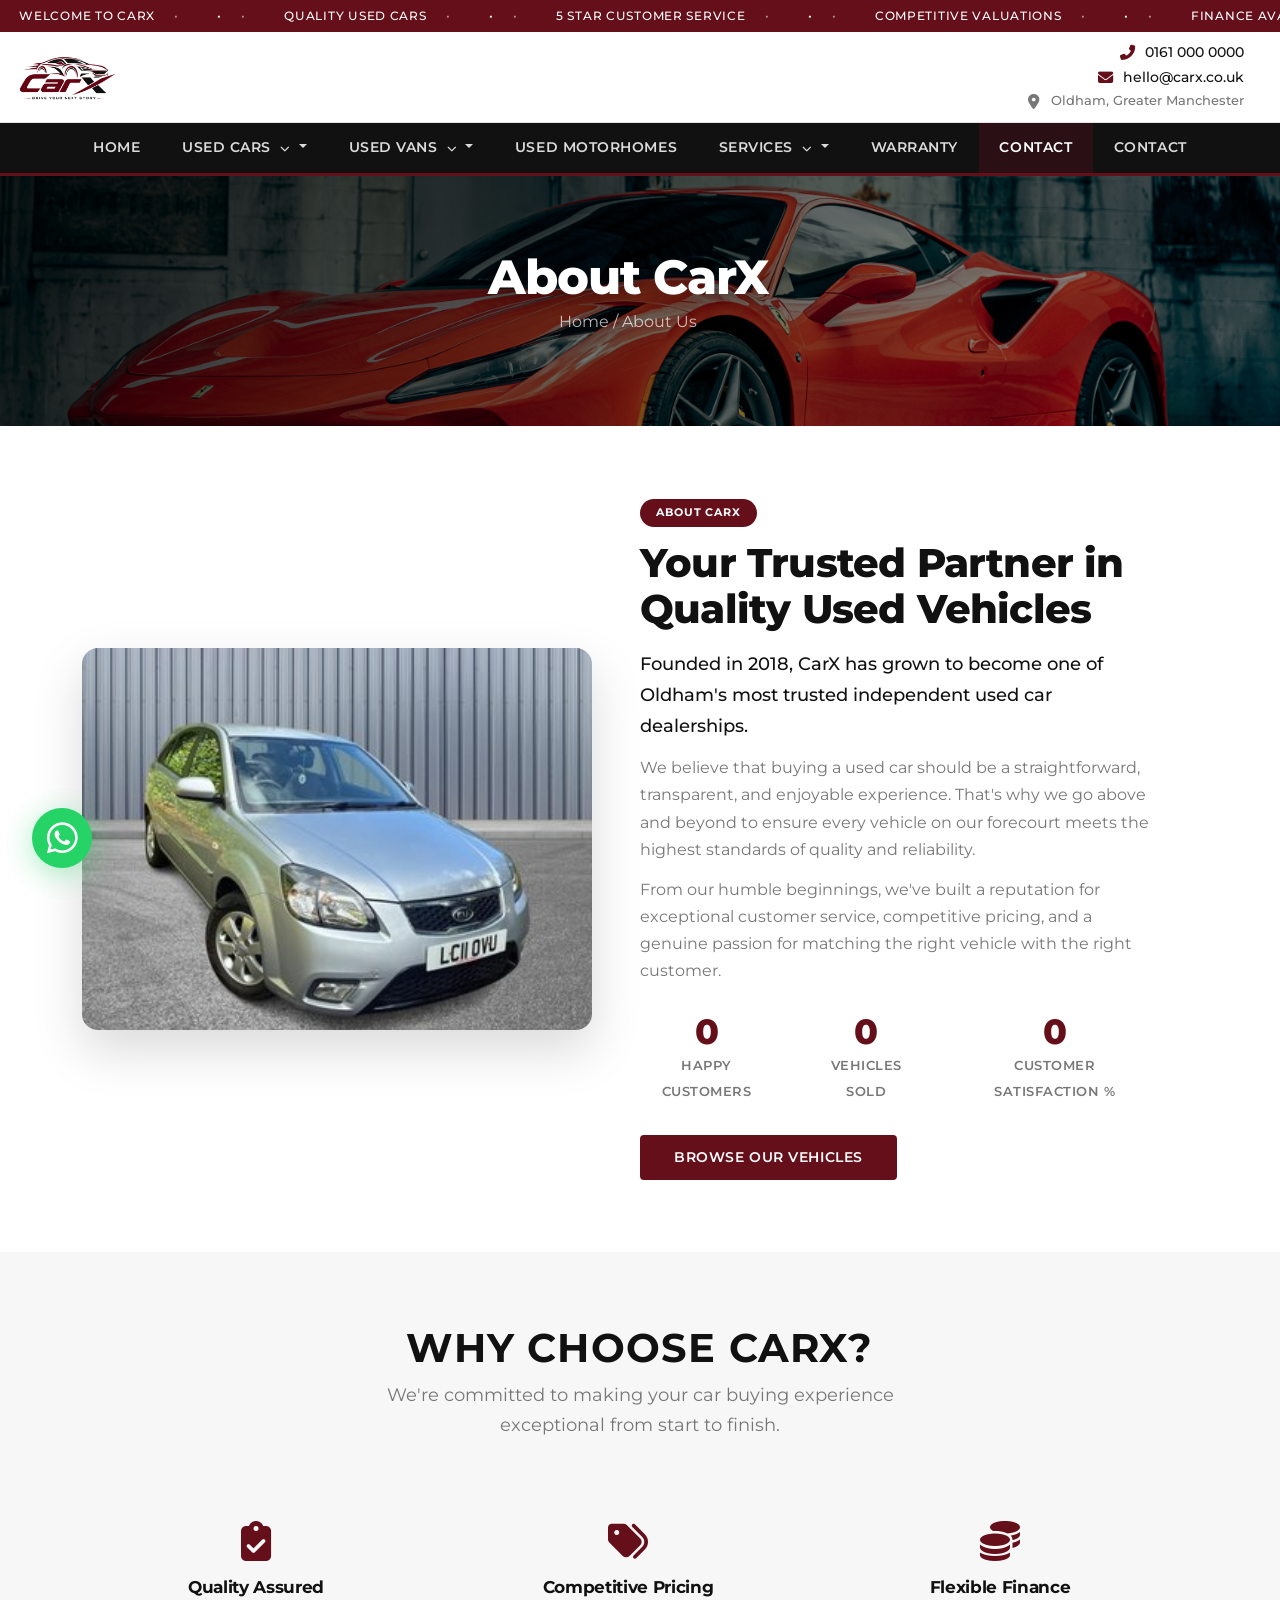
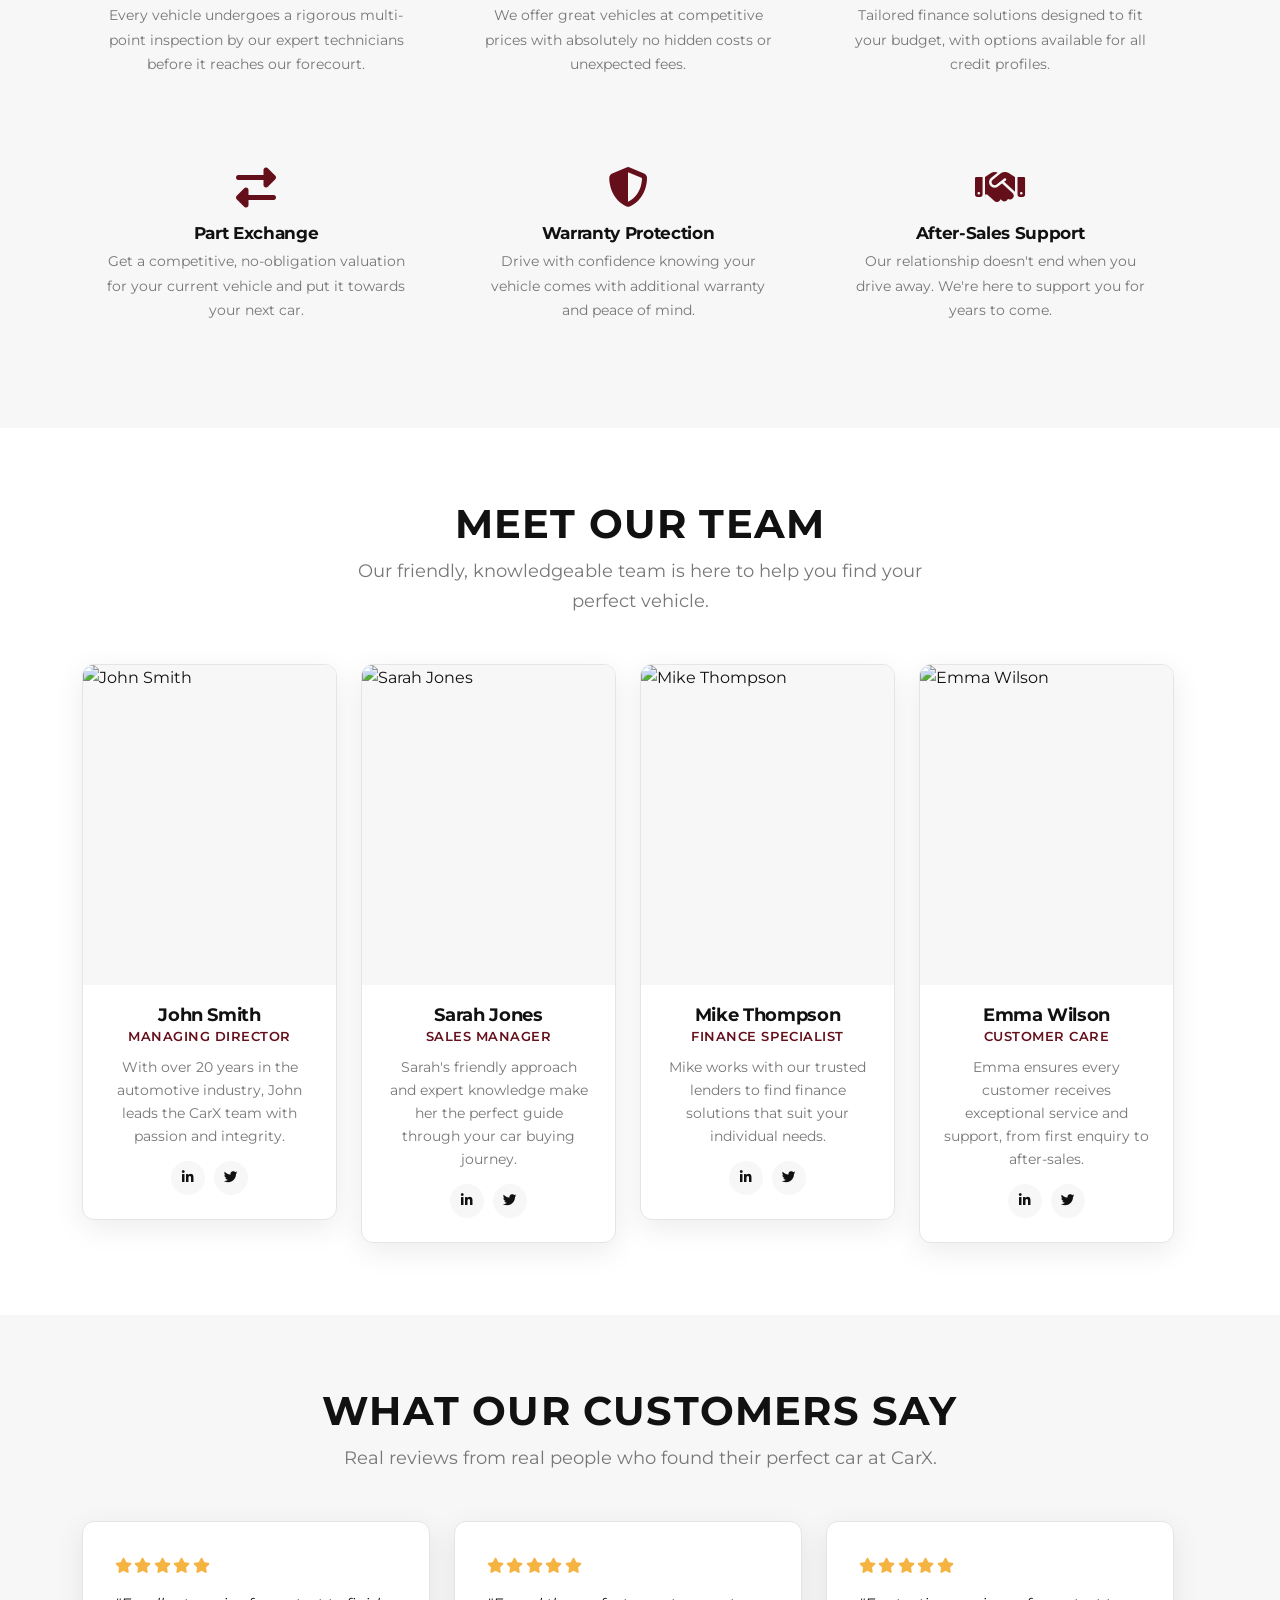
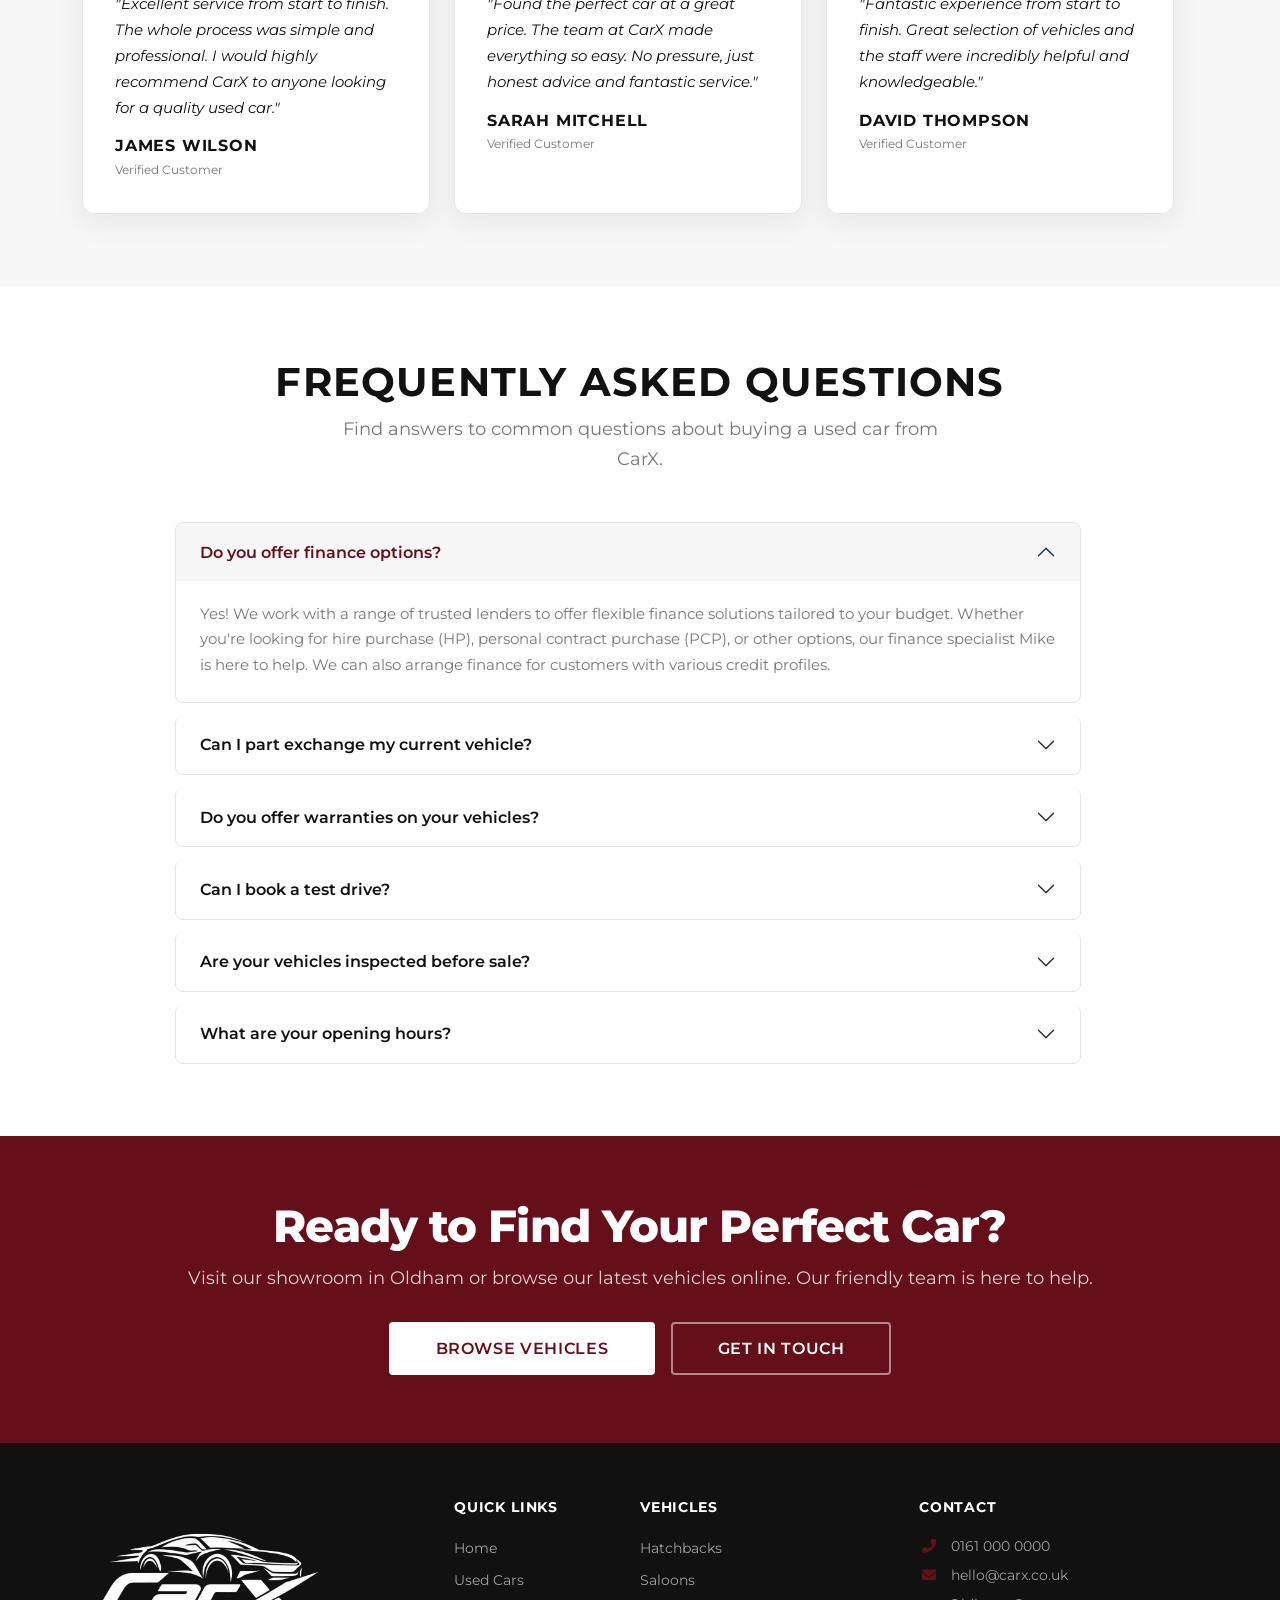
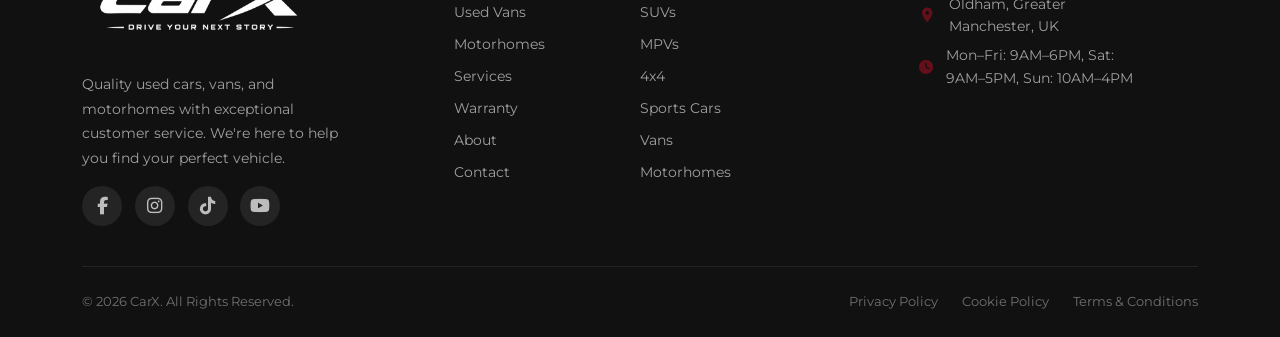
==== about.html @ f92685b6 "Add files via upload" ====
<!DOCTYPE html>
<html lang="en">
<head>
    <meta charset="UTF-8" />
    <meta name="viewport" content="width=device-width, initial-scale=1.0" />
    <title>CarX | About Us – Quality Used Cars in Oldham</title>
    <meta name="description" content="Learn about CarX – a trusted used car dealership in Oldham. Discover our story, meet our team, and see why customers choose us for quality vehicles." />
    <meta property="og:title" content="CarX | About Us" />
    <meta property="og:description" content="Learn about CarX – a trusted used car dealership in Oldham. Discover our story, meet our team, and see why customers choose us." />
    <meta property="og:type" content="website" />

    <!-- Google Fonts - Montserrat only -->
    <link rel="preconnect" href="https://fonts.googleapis.com" />
    <link rel="preconnect" href="https://fonts.gstatic.com" crossorigin />
    <link href="https://fonts.googleapis.com/css2?family=Montserrat:ital,wght@0,100..900;1,100..900&display=swap" rel="stylesheet" />

    <!-- Bootstrap 5 -->
    <link href="https://cdn.jsdelivr.net/npm/bootstrap@5.3.2/dist/css/bootstrap.min.css" rel="stylesheet" />

    <!-- Font Awesome 6 -->
    <link rel="stylesheet" href="https://cdnjs.cloudflare.com/ajax/libs/font-awesome/6.5.0/css/all.min.css" />

    <!-- Custom CSS -->
    <link rel="stylesheet" href="css/style.css" />
    <link rel="stylesheet" href="css/cars.css" />
    <link rel="stylesheet" href="css/about.css" />
</head>
<body>

    <!-- ========== TOP MARQUEE ========== -->
    <div class="top-marquee">
        <div class="marquee-track">
            <span>WELCOME TO CARX</span>
            <span>•</span>
            <span>QUALITY USED CARS</span>
            <span>•</span>
            <span>5 STAR CUSTOMER SERVICE</span>
            <span>•</span>
            <span>COMPETITIVE VALUATIONS</span>
            <span>•</span>
            <span>FINANCE AVAILABLE</span>
            <span>•</span>
            <span>PART EXCHANGE WELCOME</span>
            <span>•</span>
            <span>WELCOME TO CARX</span>
            <span>•</span>
            <span>QUALITY USED CARS</span>
            <span>•</span>
            <span>5 STAR CUSTOMER SERVICE</span>
            <span>•</span>
            <span>COMPETITIVE VALUATIONS</span>
            <span>•</span>
            <span>FINANCE AVAILABLE</span>
            <span>•</span>
            <span>PART EXCHANGE WELCOME</span>
            <span>•</span>
        </div>
    </div>

    <!-- ========== MAIN HEADER ========== -->
    <header class="main-header">
        <div class="container-fluid">
            <div class="row align-items-center">
                <!-- Logo -->
                <div class="col-md-6 col-8 header-logo">
                    <a href="index.html">
                        <img src="images/logo.png" alt="CarX Logo" class="logo-img" />
                    </a>
                </div>

                <!-- Contact Info -->
                <div class="col-md-6 col-4 header-contact text-end">
                    <div class="contact-stack">
                        <a href="tel:01610000000" class="contact-item">
                            <i class="fas fa-phone-alt"></i>
                            <span>0161 000 0000</span>
                        </a>
                        <a href="mailto:hello@carx.co.uk" class="contact-item">
                            <i class="fas fa-envelope"></i>
                            <span>hello@carx.co.uk</span>
                        </a>
                        <span class="contact-item address">
                            <i class="fas fa-map-marker-alt"></i>
                            <span>Oldham, Greater Manchester</span>
                        </span>
                    </div>
                </div>
            </div>
        </div>
    </header>

    <!-- ========== SECOND NAVIGATION ========== -->
    <nav class="navbar navbar-expand-lg main-nav">
        <div class="container-fluid">
            <button class="navbar-toggler" type="button" data-bs-toggle="collapse" data-bs-target="#mainNav" aria-controls="mainNav" aria-expanded="false" aria-label="Toggle navigation">
                <span class="navbar-toggler-icon"></span>
            </button>
            <div class="collapse navbar-collapse" id="mainNav">
                <ul class="navbar-nav mx-auto">
                    <li class="nav-item"><a class="nav-link" href="index.html">Home</a></li>

                    <!-- Used Cars Mega Dropdown -->
                    <li class="nav-item dropdown megamenu">
                        <a class="nav-link dropdown-toggle" href="#" data-bs-toggle="dropdown" aria-expanded="false">
                            Used Cars <i class="fas fa-chevron-down"></i>
                        </a>
                        <div class="dropdown-menu mega-dropdown">
                            <div class="container">
                                <div class="row g-4">
                                    <div class="col-lg-3 col-md-6">
                                        <h6 class="mega-title">By Type</h6>
                                        <ul class="mega-list">
                                            <li><a href="cars.html">All Vehicles</a></li>
                                            <li><a href="cars.html?filter=car">Cars</a></li>
                                            <li><a href="cars.html?filter=van">Vans</a></li>
                                            <li><a href="cars.html?filter=motorhome">Motorhomes</a></li>
                                            <li><a href="cars.html?filter=latest">Latest Arrivals</a></li>
                                            <li><a href="cars.html?filter=automatic">Automatic</a></li>
                                            <li><a href="cars.html?filter=manual">Manual</a></li>
                                            <li><a href="cars.html?filter=petrol">Petrol</a></li>
                                            <li><a href="cars.html?filter=diesel">Diesel</a></li>
                                            <li><a href="cars.html?filter=hybrid">Hybrid</a></li>
                                            <li><a href="cars.html?filter=electric">Electric</a></li>
                                        </ul>
                                    </div>
                                    <div class="col-lg-3 col-md-6">
                                        <h6 class="mega-title">Body Style</h6>
                                        <ul class="mega-list">
                                            <li><a href="cars.html?filter=hatchback">Hatchbacks</a></li>
                                            <li><a href="cars.html?filter=saloon">Saloons</a></li>
                                            <li><a href="cars.html?filter=estate">Estates</a></li>
                                            <li><a href="cars.html?filter=suv">SUVs</a></li>
                                            <li><a href="cars.html?filter=mpv">MPVs</a></li>
                                            <li><a href="cars.html?filter=sports">Sports Cars</a></li>
                                            <li><a href="cars.html?filter=4x4">4x4</a></li>
                                        </ul>
                                    </div>
                                    <div class="col-lg-3 col-md-6">
                                        <h6 class="mega-title">Price Range</h6>
                                        <ul class="mega-list">
                                            <li><a href="cars.html?filter=under5000">Under £5,000</a></li>
                                            <li><a href="cars.html?filter=under10000">Under £10,000</a></li>
                                            <li><a href="cars.html?filter=family">Family Vehicles</a></li>
                                            <li><a href="cars.html?filter=first">First Vehicles</a></li>
                                            <li><a href="cars.html?filter=lowmileage">Low Mileage</a></li>
                                        </ul>
                                    </div>
                                    <div class="col-lg-3 col-md-6">
                                        <div class="mega-featured">
                                            <span class="badge bg-maroon">Featured</span>
                                            <p class="mb-1"><strong>BMW 3 Series</strong></p>
                                            <small>2022 • 28,500 miles</small>
                                            <p class="mega-price">£18,995</p>
                                            <a href="car-details.html?id=1" class="btn btn-maroon btn-sm">View</a>
                                        </div>
                                    </div>
                                </div>
                            </div>
                        </div>
                    </li>

                    <!-- Used Vans Dropdown -->
                    <li class="nav-item dropdown">
                        <a class="nav-link dropdown-toggle" href="#" data-bs-toggle="dropdown" aria-expanded="false">
                            Used Vans <i class="fas fa-chevron-down"></i>
                        </a>
                        <ul class="dropdown-menu">
                            <li><a class="dropdown-item" href="cars.html?filter=van">All Used Vans</a></li>
                            <li><a class="dropdown-item" href="cars.html?filter=small-van">Small Vans</a></li>
                            <li><a class="dropdown-item" href="cars.html?filter=medium-van">Medium Vans</a></li>
                            <li><a class="dropdown-item" href="cars.html?filter=large-van">Large Vans</a></li>
                            <li><a class="dropdown-item" href="cars.html?filter=van-automatic">Automatic Vans</a></li>
                            <li><a class="dropdown-item" href="cars.html?filter=van-diesel">Diesel Vans</a></li>
                            <li><a class="dropdown-item" href="cars.html?filter=van-lowmileage">Low Mileage Vans</a></li>
                        </ul>
                    </li>

                    <li class="nav-item"><a class="nav-link" href="cars.html?filter=motorhome">Used Motorhomes</a></li>

                    <!-- Services Dropdown -->
                    <li class="nav-item dropdown">
                        <a class="nav-link dropdown-toggle" href="#" data-bs-toggle="dropdown" aria-expanded="false">
                            Services <i class="fas fa-chevron-down"></i>
                        </a>
                        <ul class="dropdown-menu">
                            <li><a class="dropdown-item" href="services.html">Vehicle Servicing</a></li>
                            <li><a class="dropdown-item" href="services.html#mot">MOT</a></li>
                            <li><a class="dropdown-item" href="services.html#repairs">Vehicle Repairs</a></li>
                            <li><a class="dropdown-item" href="services.html#diagnostics">Diagnostics</a></li>
                            <li><a class="dropdown-item" href="services.html#tyres">Tyres</a></li>
                            <li><a class="dropdown-item" href="services.html#ac">Air Conditioning</a></li>
                            <li><a class="dropdown-item" href="services.html#valeting">Valeting</a></li>
                            <li><a class="dropdown-item" href="services.html#partexchange">Part Exchange</a></li>
                        </ul>
                    </li>

                    <li class="nav-item"><a class="nav-link" href="warranty.html">Warranty</a></li>

                    <!-- About Dropdown -->
                   <li class="nav-item"><a class="nav-link active" href="about.html">Contact</a></li>

                    <li class="nav-item"><a class="nav-link" href="contact.html">Contact</a></li>
                </ul>
            </div>
        </div>
    </nav>

    <!-- ========== PAGE HEADER ========== -->
    <section class="page-header" style="background-image: url('images/hero-img.jpg');">
        <div class="page-header-overlay">
            <div class="container">
                <div class="row">
                    <div class="col-12 text-center">
                        <h1>About CarX</h1>
                        <p class="breadcrumb-text"><a href="index.html">Home</a> / About Us</p>
                    </div>
                </div>
            </div>
        </div>
    </section>

    <!-- ========== OUR STORY ========== -->
    <section class="about-story">
        <div class="container">
            <div class="row align-items-center g-5">
                <div class="col-lg-6">
                    <div class="story-image">
                        <img src="images/car-11.jpg" alt="CarX Showroom" class="img-fluid rounded" />
                    </div>
                </div>
                <div class="col-lg-6">
                    <div class="story-content">
                        <span class="story-tag">About CarX</span>
                        <h2>Your Trusted Partner in Quality Used Vehicles</h2>
                        <p class="lead">Founded in 2018, CarX has grown to become one of Oldham's most trusted independent used car dealerships.</p>
                        <p>We believe that buying a used car should be a straightforward, transparent, and enjoyable experience. That's why we go above and beyond to ensure every vehicle on our forecourt meets the highest standards of quality and reliability.</p>
                        <p>From our humble beginnings, we've built a reputation for exceptional customer service, competitive pricing, and a genuine passion for matching the right vehicle with the right customer.</p>
                        <div class="story-stats">
                            <div class="stat-item">
                                <span class="stat-number" data-count="1200">0</span>
                                <span class="stat-label">Happy Customers</span>
                            </div>
                            <div class="stat-item">
                                <span class="stat-number" data-count="500">0</span>
                                <span class="stat-label">Vehicles Sold</span>
                            </div>
                            <div class="stat-item">
                                <span class="stat-number" data-count="98">0</span>
                                <span class="stat-label">Customer Satisfaction %</span>
                            </div>
                        </div>
                        <a href="cars.html" class="btn btn-maroon">Browse Our Vehicles</a>
                    </div>
                </div>
            </div>
        </div>
    </section>

    <!-- ========== WHY CHOOSE US ========== -->
    <section class="about-why-choose" id="whychoose">
        <div class="container">
            <div class="section-header text-center">
                <h2>Why Choose CarX?</h2>
                <p class="section-subtitle">We're committed to making your car buying experience exceptional from start to finish.</p>
            </div>
            <div class="row g-4">
                <div class="col-lg-4 col-md-6">
                    <div class="why-card">
                        <i class="fas fa-clipboard-check"></i>
                        <h5>Quality Assured</h5>
                        <p>Every vehicle undergoes a rigorous multi-point inspection by our expert technicians before it reaches our forecourt.</p>
                    </div>
                </div>
                <div class="col-lg-4 col-md-6">
                    <div class="why-card">
                        <i class="fas fa-tags"></i>
                        <h5>Competitive Pricing</h5>
                        <p>We offer great vehicles at competitive prices with absolutely no hidden costs or unexpected fees.</p>
                    </div>
                </div>
                <div class="col-lg-4 col-md-6">
                    <div class="why-card">
                        <i class="fas fa-coins"></i>
                        <h5>Flexible Finance</h5>
                        <p>Tailored finance solutions designed to fit your budget, with options available for all credit profiles.</p>
                    </div>
                </div>
                <div class="col-lg-4 col-md-6">
                    <div class="why-card">
                        <i class="fas fa-exchange-alt"></i>
                        <h5>Part Exchange</h5>
                        <p>Get a competitive, no-obligation valuation for your current vehicle and put it towards your next car.</p>
                    </div>
                </div>
                <div class="col-lg-4 col-md-6">
                    <div class="why-card">
                        <i class="fas fa-shield-alt"></i>
                        <h5>Warranty Protection</h5>
                        <p>Drive with confidence knowing your vehicle comes with additional warranty and peace of mind.</p>
                    </div>
                </div>
                <div class="col-lg-4 col-md-6">
                    <div class="why-card">
                        <i class="fas fa-handshake"></i>
                        <h5>After-Sales Support</h5>
                        <p>Our relationship doesn't end when you drive away. We're here to support you for years to come.</p>
                    </div>
                </div>
            </div>
        </div>
    </section>

    <!-- ========== OUR TEAM ========== -->
    <section class="about-team" id="team">
        <div class="container">
            <div class="section-header text-center">
                <h2>Meet Our Team</h2>
                <p class="section-subtitle">Our friendly, knowledgeable team is here to help you find your perfect vehicle.</p>
            </div>
            <div class="row g-4">
                <div class="col-lg-3 col-md-6">
                    <div class="team-card">
                        <div class="team-image">
                            <img src="https://static.vecteezy.com/system/resources/thumbnails/036/280/650/small_2x/default-avatar-profile-icon-social-media-user-image-gray-avatar-icon-blank-profile-silhouette-illustration-vector.jpg" alt="John Smith" />
                        </div>
                        <div class="team-info">
                            <h5>John Smith</h5>
                            <span class="team-role">Managing Director</span>
                            <p>With over 20 years in the automotive industry, John leads the CarX team with passion and integrity.</p>
                            <div class="team-social">
                                <a href="#"><i class="fab fa-linkedin-in"></i></a>
                                <a href="#"><i class="fab fa-twitter"></i></a>
                            </div>
                        </div>
                    </div>
                </div>
                <div class="col-lg-3 col-md-6">
                    <div class="team-card">
                        <div class="team-image">
                            <img src="https://static.vecteezy.com/system/resources/thumbnails/036/280/650/small_2x/default-avatar-profile-icon-social-media-user-image-gray-avatar-icon-blank-profile-silhouette-illustration-vector.jpg" alt="Sarah Jones" />
                        </div>
                        <div class="team-info">
                            <h5>Sarah Jones</h5>
                            <span class="team-role">Sales Manager</span>
                            <p>Sarah's friendly approach and expert knowledge make her the perfect guide through your car buying journey.</p>
                            <div class="team-social">
                                <a href="#"><i class="fab fa-linkedin-in"></i></a>
                                <a href="#"><i class="fab fa-twitter"></i></a>
                            </div>
                        </div>
                    </div>
                </div>
                <div class="col-lg-3 col-md-6">
                    <div class="team-card">
                        <div class="team-image">
                            <img src="https://static.vecteezy.com/system/resources/thumbnails/036/280/650/small_2x/default-avatar-profile-icon-social-media-user-image-gray-avatar-icon-blank-profile-silhouette-illustration-vector.jpg" alt="Mike Thompson" />
                        </div>
                        <div class="team-info">
                            <h5>Mike Thompson</h5>
                            <span class="team-role">Finance Specialist</span>
                            <p>Mike works with our trusted lenders to find finance solutions that suit your individual needs.</p>
                            <div class="team-social">
                                <a href="#"><i class="fab fa-linkedin-in"></i></a>
                                <a href="#"><i class="fab fa-twitter"></i></a>
                            </div>
                        </div>
                    </div>
                </div>
                <div class="col-lg-3 col-md-6">
                    <div class="team-card">
                        <div class="team-image">
                            <img src="https://static.vecteezy.com/system/resources/thumbnails/036/280/650/small_2x/default-avatar-profile-icon-social-media-user-image-gray-avatar-icon-blank-profile-silhouette-illustration-vector.jpg" alt="Emma Wilson" />
                        </div>
                        <div class="team-info">
                            <h5>Emma Wilson</h5>
                            <span class="team-role">Customer Care</span>
                            <p>Emma ensures every customer receives exceptional service and support, from first enquiry to after-sales.</p>
                            <div class="team-social">
                                <a href="#"><i class="fab fa-linkedin-in"></i></a>
                                <a href="#"><i class="fab fa-twitter"></i></a>
                            </div>
                        </div>
                    </div>
                </div>
            </div>
        </div>
    </section>

    <!-- ========== CUSTOMER REVIEWS ========== -->
    <section class="about-reviews" id="reviews">
        <div class="container">
            <div class="section-header text-center">
                <h2>What Our Customers Say</h2>
                <p class="section-subtitle">Real reviews from real people who found their perfect car at CarX.</p>
            </div>
            <div class="row g-4">
                <div class="col-lg-4 col-md-6">
                    <div class="review-card featured">
                        <div class="stars"><i class="fas fa-star"></i><i class="fas fa-star"></i><i class="fas fa-star"></i><i class="fas fa-star"></i><i class="fas fa-star"></i></div>
                        <p>"Excellent service from start to finish. The whole process was simple and professional. I would highly recommend CarX to anyone looking for a quality used car."</p>
                        <div class="review-author">
                            <h6>James Wilson</h6>
                            <span>Verified Customer</span>
                        </div>
                    </div>
                </div>
                <div class="col-lg-4 col-md-6">
                    <div class="review-card featured">
                        <div class="stars"><i class="fas fa-star"></i><i class="fas fa-star"></i><i class="fas fa-star"></i><i class="fas fa-star"></i><i class="fas fa-star"></i></div>
                        <p>"Found the perfect car at a great price. The team at CarX made everything so easy. No pressure, just honest advice and fantastic service."</p>
                        <div class="review-author">
                            <h6>Sarah Mitchell</h6>
                            <span>Verified Customer</span>
                        </div>
                    </div>
                </div>
                <div class="col-lg-4 col-md-6">
                    <div class="review-card featured">
                        <div class="stars"><i class="fas fa-star"></i><i class="fas fa-star"></i><i class="fas fa-star"></i><i class="fas fa-star"></i><i class="fas fa-star"></i></div>
                        <p>"Fantastic experience from start to finish. Great selection of vehicles and the staff were incredibly helpful and knowledgeable."</p>
                        <div class="review-author">
                            <h6>David Thompson</h6>
                            <span>Verified Customer</span>
                        </div>
                    </div>
                </div>
            </div>
        </div>
    </section>

    <!-- ========== FAQS ========== -->
    <section class="about-faqs" id="faqs">
        <div class="container">
            <div class="section-header text-center">
                <h2>Frequently Asked Questions</h2>
                <p class="section-subtitle">Find answers to common questions about buying a used car from CarX.</p>
            </div>
            <div class="row justify-content-center">
                <div class="col-lg-10">
                    <div class="accordion" id="faqAccordion">
                        <div class="accordion-item">
                            <h2 class="accordion-header">
                                <button class="accordion-button" type="button" data-bs-toggle="collapse" data-bs-target="#faq1" aria-expanded="true">
                                    Do you offer finance options?
                                </button>
                            </h2>
                            <div id="faq1" class="accordion-collapse collapse show" data-bs-parent="#faqAccordion">
                                <div class="accordion-body">
                                    Yes! We work with a range of trusted lenders to offer flexible finance solutions tailored to your budget. Whether you're looking for hire purchase (HP), personal contract purchase (PCP), or other options, our finance specialist Mike is here to help. We can also arrange finance for customers with various credit profiles.
                                </div>
                            </div>
                        </div>

                        <div class="accordion-item">
                            <h2 class="accordion-header">
                                <button class="accordion-button collapsed" type="button" data-bs-toggle="collapse" data-bs-target="#faq2" aria-expanded="false">
                                    Can I part exchange my current vehicle?
                                </button>
                            </h2>
                            <div id="faq2" class="accordion-collapse collapse" data-bs-parent="#faqAccordion">
                                <div class="accordion-body">
                                    Absolutely! We welcome part exchanges and offer competitive, no-obligation valuations for your current vehicle. Simply bring your car to our showroom or request a valuation online. We'll give you a fair price that can be put towards your next vehicle purchase.
                                </div>
                            </div>
                        </div>

                        <div class="accordion-item">
                            <h2 class="accordion-header">
                                <button class="accordion-button collapsed" type="button" data-bs-toggle="collapse" data-bs-target="#faq3" aria-expanded="false">
                                    Do you offer warranties on your vehicles?
                                </button>
                            </h2>
                            <div id="faq3" class="accordion-collapse collapse" data-bs-parent="#faqAccordion">
                                <div class="accordion-body">
                                    Yes, all our vehicles come with a comprehensive warranty for your peace of mind. We also offer extended warranty options for additional protection. Our team will explain the warranty coverage in detail before you purchase, so you know exactly what's included.
                                </div>
                            </div>
                        </div>

                        <div class="accordion-item">
                            <h2 class="accordion-header">
                                <button class="accordion-button collapsed" type="button" data-bs-toggle="collapse" data-bs-target="#faq4" aria-expanded="false">
                                    Can I book a test drive?
                                </button>
                            </h2>
                            <div id="faq4" class="accordion-collapse collapse" data-bs-parent="#faqAccordion">
                                <div class="accordion-body">
                                    Of course! We encourage all customers to test drive a vehicle before making a decision. Simply get in touch with our team to arrange a convenient time. We'll ensure the vehicle is ready and a member of our team is available to answer any questions during your test drive.
                                </div>
                            </div>
                        </div>

                        <div class="accordion-item">
                            <h2 class="accordion-header">
                                <button class="accordion-button collapsed" type="button" data-bs-toggle="collapse" data-bs-target="#faq5" aria-expanded="false">
                                    Are your vehicles inspected before sale?
                                </button>
                            </h2>
                            <div id="faq5" class="accordion-collapse collapse" data-bs-parent="#faqAccordion">
                                <div class="accordion-body">
                                    Yes, every vehicle on our forecourt undergoes a thorough multi-point inspection by our qualified technicians. We check everything from the engine and transmission to the brakes, tyres, and electronics. Only vehicles that pass our strict quality standards are offered for sale.
                                </div>
                            </div>
                        </div>

                        <div class="accordion-item">
                            <h2 class="accordion-header">
                                <button class="accordion-button collapsed" type="button" data-bs-toggle="collapse" data-bs-target="#faq6" aria-expanded="false">
                                    What are your opening hours?
                                </button>
                            </h2>
                            <div id="faq6" class="accordion-collapse collapse" data-bs-parent="#faqAccordion">
                                <div class="accordion-body">
                                    We're open Monday to Friday from 9:00 AM to 6:00 PM, Saturday from 9:00 AM to 5:00 PM, and Sunday from 10:00 AM to 4:00 PM. You can also reach us by phone or email outside of these hours, and we'll get back to you as soon as possible.
                                </div>
                            </div>
                        </div>
                    </div>
                </div>
            </div>
        </div>
    </section>

    <!-- ========== CTA BANNER ========== -->
    <section class="about-cta">
        <div class="container">
            <div class="cta-content text-center">
                <h2>Ready to Find Your Perfect Car?</h2>
                <p>Visit our showroom in Oldham or browse our latest vehicles online. Our friendly team is here to help.</p>
                <div class="cta-buttons">
                    <a href="cars.html" class="btn btn-maroon btn-lg">Browse Vehicles</a>
                    <a href="contact.html" class="btn btn-outline-light btn-lg">Get in Touch</a>
                </div>
            </div>
        </div>
    </section>

    <!-- ========== FOOTER ========== -->
    <footer class="main-footer">
        <div class="container">
            <div class="row g-5">
                <div class="col-lg-4 col-md-6">
                    <div class="footer-brand">
                        <img src="images/footer-logo.png" alt="CarX Logo" class="footer-logo" />
                        <p>Quality used cars, vans, and motorhomes with exceptional customer service. We're here to help you find your perfect vehicle.</p>
                        <div class="social-links">
                            <a href="#" aria-label="Facebook"><i class="fab fa-facebook-f"></i></a>
                            <a href="#" aria-label="Instagram"><i class="fab fa-instagram"></i></a>
                            <a href="#" aria-label="TikTok"><i class="fab fa-tiktok"></i></a>
                            <a href="#" aria-label="YouTube"><i class="fab fa-youtube"></i></a>
                        </div>
                    </div>
                </div>
                <div class="col-lg-2 col-md-6">
                    <h6>Quick Links</h6>
                    <ul>
                        <li><a href="index.html">Home</a></li>
                        <li><a href="cars.html">Used Cars</a></li>
                        <li><a href="cars.html?filter=van">Used Vans</a></li>
                        <li><a href="cars.html?filter=motorhome">Motorhomes</a></li>
                        <li><a href="services.html">Services</a></li>
                        <li><a href="warranty.html">Warranty</a></li>
                        <li><a href="about.html">About</a></li>
                        <li><a href="contact.html">Contact</a></li>
                    </ul>
                </div>
                <div class="col-lg-3 col-md-6">
                    <h6>Vehicles</h6>
                    <ul>
                        <li><a href="cars.html?filter=hatchback">Hatchbacks</a></li>
                        <li><a href="cars.html?filter=saloon">Saloons</a></li>
                        <li><a href="cars.html?filter=suv">SUVs</a></li>
                        <li><a href="cars.html?filter=mpv">MPVs</a></li>
                        <li><a href="cars.html?filter=4x4">4x4</a></li>
                        <li><a href="cars.html?filter=sports">Sports Cars</a></li>
                        <li><a href="cars.html?filter=van">Vans</a></li>
                        <li><a href="cars.html?filter=motorhome">Motorhomes</a></li>
                    </ul>
                </div>
                <div class="col-lg-3 col-md-6">
                    <h6>Contact</h6>
                    <ul class="footer-contact-list">
                        <li><i class="fas fa-phone-alt"></i> <a href="tel:01610000000">0161 000 0000</a></li>
                        <li><i class="fas fa-envelope"></i> <a href="mailto:hello@carx.co.uk">hello@carx.co.uk</a></li>
                        <li><i class="fas fa-map-marker-alt"></i> Oldham, Greater Manchester, UK</li>
                        <li><i class="fas fa-clock"></i> Mon–Fri: 9AM–6PM, Sat: 9AM–5PM, Sun: 10AM–4PM</li>
                    </ul>
                </div>
            </div>
            <div class="footer-bottom">
                <p>&copy; 2026 CarX. All Rights Reserved.</p>
                <div class="footer-legal">
                    <a href="#">Privacy Policy</a>
                    <a href="#">Cookie Policy</a>
                    <a href="#">Terms &amp; Conditions</a>
                </div>
            </div>
        </div>
    </footer>

    <!-- ========== FLOATING WHATSAPP ========== -->
    <a href="https://wa.me/441610000000" class="whatsapp-float" target="_blank" rel="noopener" aria-label="WhatsApp Us">
        <i class="fab fa-whatsapp"></i>
        <span class="whatsapp-tooltip">WhatsApp Us<br />0161 000 0000</span>
    </a>

    <!-- ========== BACK TO TOP ========== -->
    <button class="back-to-top" id="backToTop" aria-label="Back to top">
        <i class="fas fa-arrow-up"></i>
    </button>

    <!-- ========== SCRIPTS ========== -->
    <script src="https://code.jquery.com/jquery-3.7.1.min.js"></script>
    <script src="https://cdn.jsdelivr.net/npm/bootstrap@5.3.2/dist/js/bootstrap.bundle.min.js"></script>

    <!-- Custom JS -->
    <script src="js/main.js"></script>
</body>
</html>
---- css/style.css ----
/* ============================================================
   MASTER STYLESHEET — CARX PREMIUM USED CAR DEALERSHIP (REDESIGNED)
   Font: Montserrat (headings & body)
   Colors: Maroon #650F1B, Dark Maroon #430912, Black #111111
   ============================================================ */

/* ---------- CSS VARIABLES ---------- */
:root {
    --primary-maroon: #650F1B;
    --dark-maroon: #430912;
    --black: #111111;
    --white: #FFFFFF;
    --light-bg: #F7F7F7;
    --border-color: #E5E5E5;
    --muted-text: #777777;
    --font-main: 'Montserrat', sans-serif;
    --transition-smooth: all 0.3s cubic-bezier(0.4, 0, 0.2, 1);
    --shadow-card: 0 8px 30px rgba(0, 0, 0, 0.08);
    --shadow-hover: 0 20px 50px rgba(0, 0, 0, 0.15);
}

/* ---------- RESET & BASE ---------- */
* {
    margin: 0;
    padding: 0;
    box-sizing: border-box;
}

html {
    scroll-behavior: smooth;
    -webkit-font-smoothing: antialiased;
    -moz-osx-font-smoothing: grayscale;
}

body {
    font-family: var(--font-main);
    color: var(--black);
    background: var(--white);
    line-height: 1.6;
    overflow-x: hidden;
}

img {
    max-width: 100%;
    height: auto;
    display: block;
}

a {
    text-decoration: none;
    color: inherit;
    transition: var(--transition-smooth);
}

a:hover {
    color: var(--primary-maroon);
}

ul {
    list-style: none;
    padding: 0;
    margin: 0;
}

/* ---------- TYPOGRAPHY ---------- */
h1, h2, h3, h4, h5, h6 {
    font-family: var(--font-main);
    font-weight: 700;
    letter-spacing: -0.02em;
}

h1 {
    font-size: 3.5rem;
    font-weight: 800;
    line-height: 1.1;
}
h2 {
    font-size: 2.5rem;
    font-weight: 700;
    line-height: 1.2;
}
h3 {
    font-size: 1.75rem;
    font-weight: 600;
    line-height: 1.3;
}
h4 {
    font-size: 1.25rem;
    font-weight: 600;
}
h5 {
    font-size: 1.1rem;
    font-weight: 600;
}
h6 {
    font-size: 0.95rem;
    font-weight: 600;
    text-transform: uppercase;
    letter-spacing: 0.05em;
}

p {
    font-size: 1rem;
    line-height: 1.7;
    color: var(--muted-text);
}

.section-header {
    margin-bottom: 3rem;
}
.section-header h2 {
    margin-bottom: 0.5rem;
    text-transform: uppercase;
    letter-spacing: 0.03em;
}
.section-header .section-subtitle {
    color: var(--muted-text);
    font-size: 1.1rem;
    max-width: 600px;
    margin: 0 auto;
}

/* ---------- BUTTONS (no icons) ---------- */
.btn-maroon {
    background: var(--primary-maroon);
    color: var(--white);
    border: 2px solid var(--primary-maroon);
    padding: 0.6rem 2rem;
    font-family: var(--font-main);
    font-weight: 600;
    font-size: 0.9rem;
    text-transform: uppercase;
    letter-spacing: 0.04em;
    border-radius: 4px;
    transition: var(--transition-smooth);
    display: inline-block;
}
.btn-maroon:hover {
    background: var(--dark-maroon);
    border-color: var(--dark-maroon);
    color: var(--white);
    transform: translateY(-2px);
    box-shadow: 0 8px 25px rgba(101, 15, 27, 0.3);
}
.btn-maroon:focus {
    box-shadow: 0 0 0 3px rgba(101, 15, 27, 0.3);
}

.btn-outline-light {
    border: 2px solid rgba(255, 255, 255, 0.6);
    color: var(--white);
    padding: 0.6rem 2rem;
    font-family: var(--font-main);
    font-weight: 600;
    font-size: 0.9rem;
    text-transform: uppercase;
    letter-spacing: 0.04em;
    border-radius: 4px;
    transition: var(--transition-smooth);
    display: inline-block;
}
.btn-outline-light:hover {
    background: var(--white);
    color: var(--black);
    border-color: var(--white);
    transform: translateY(-2px);
    box-shadow: 0 8px 25px rgba(0, 0, 0, 0.15);
}

.btn-lg {
    padding: 0.9rem 2.8rem;
    font-size: 1rem;
}
.btn-sm {
    padding: 0.4rem 1.4rem;
    font-size: 0.8rem;
}

/* ---------- BADGE ---------- */
.badge-maroon {
    background: var(--primary-maroon);
    color: var(--white);
    font-family: var(--font-main);
    font-weight: 600;
    font-size: 0.65rem;
    text-transform: uppercase;
    letter-spacing: 0.06em;
    padding: 0.25rem 0.75rem;
    border-radius: 20px;
}

/* ============================================================
   TOP MARQUEE
   ============================================================ */
.top-marquee {
    background: var(--primary-maroon);
    color: var(--white);
    padding: 0.4rem 0;
    overflow: hidden;
    position: relative;
    z-index: 1000;
    font-family: var(--font-main);
    font-weight: 500;
    font-size: 0.75rem;
    letter-spacing: 0.06em;
    text-transform: uppercase;
}

.marquee-track {
    display: flex;
    white-space: nowrap;
    animation: marqueeScroll 30s linear infinite;
    width: max-content;
}
.marquee-track span {
    padding: 0 1.2rem;
}
.marquee-track span:not(:last-child)::after {
    content: '•';
    margin-left: 1.2rem;
    opacity: 0.5;
}

@keyframes marqueeScroll {
    0% { transform: translateX(0); }
    100% { transform: translateX(-50%); }
}

/* ============================================================
   MAIN HEADER (redesigned: logo bigger, contact stacked)
   ============================================================ */
.main-header {
    background: var(--white);
    padding: 0.6rem 0;
    border-bottom: 1px solid var(--border-color);
    position: relative;
    z-index: 999;
}

.header-logo .logo-img {
    max-height: 70px;
    width: auto;
}

.contact-stack {
    display: flex;
    flex-direction: column;
    align-items: flex-end;
    gap: 0.2rem;
}
.contact-stack .contact-item {
    display: flex;
    align-items: center;
    gap: 0.5rem;
    font-size: 0.85rem;
    font-weight: 500;
    color: var(--black);
}
.contact-stack .contact-item i {
    color: var(--primary-maroon);
    font-size: 0.95rem;
    width: 1.2rem;
    text-align: center;
}
.contact-stack .contact-item.address {
    font-size: 0.8rem;
    color: var(--muted-text);
}
.contact-stack .contact-item.address i {
    color: var(--muted-text);
}
.contact-stack .contact-item a {
    color: var(--black);
}
.contact-stack .contact-item a:hover {
    color: var(--primary-maroon);
}

/* ============================================================
   NAVIGATION (dark dropdowns)
   ============================================================ */
.main-nav {
    background: var(--black);
    padding: 0;
    border-bottom: 3px solid var(--primary-maroon);
    position: sticky;
    top: 0;
    z-index: 998;
}
.main-nav .navbar-nav .nav-link {
    color: rgba(255, 255, 255, 0.85);
    font-family: var(--font-main);
    font-weight: 600;
    font-size: 0.85rem;
    text-transform: uppercase;
    letter-spacing: 0.04em;
    padding: 0.9rem 1.3rem;
    transition: var(--transition-smooth);
}
.main-nav .navbar-nav .nav-link:hover,
.main-nav .navbar-nav .nav-link.active {
    color: var(--white);
    background: rgba(101, 15, 27, 0.3);
}
.main-nav .navbar-nav .nav-link i {
    font-size: 0.6rem;
    margin-left: 0.3rem;
}

.navbar-toggler {
    border: none;
    padding: 0.5rem 0.75rem;
    background: transparent;
}
.navbar-toggler:focus {
    box-shadow: none;
}
.navbar-toggler-icon {
    background-image: url("data:image/svg+xml,%3csvg xmlns='http://www.w3.org/2000/svg' viewBox='0 0 30 30'%3e%3cpath stroke='rgba(255,255,255,0.9)' stroke-linecap='round' stroke-miterlimit='10' stroke-width='2' d='M4 7h22M4 15h22M4 23h22'/%3e%3c/svg%3e");
}

/* ---------- MEGA DROPDOWN (dark theme) ---------- */
.megamenu {
    position: static !important;
}
.mega-dropdown {
    width: 100%;
    padding: 2rem 1.5rem;
    border: none;
    border-radius: 0;
    background: var(--black);
    color: rgba(255,255,255,0.85);
    box-shadow: 0 20px 60px rgba(0, 0, 0, 0.5);
    margin-top: 0 !important;
    left: 0;
    right: 0;
}
.mega-dropdown .container {
    max-width: 1200px;
}
.mega-title {
    color: var(--primary-maroon);
    font-size: 0.85rem;
    font-weight: 700;
    text-transform: uppercase;
    letter-spacing: 0.05em;
    margin-bottom: 0.8rem;
}
.mega-list li {
    margin-bottom: 0.3rem;
}
.mega-list li a {
    color: rgba(255,255,255,0.7);
    font-size: 0.85rem;
    font-weight: 400;
    padding: 0.2rem 0;
    display: block;
    transition: var(--transition-smooth);
}
.mega-list li a:hover {
    color: var(--white);
    padding-left: 0.3rem;
}
.mega-featured {
    background: rgba(255,255,255,0.05);
    padding: 1.2rem;
    border-radius: 8px;
    border-left: 4px solid var(--primary-maroon);
}
.mega-featured .mega-price {
    font-size: 1.2rem;
    font-weight: 700;
    color: var(--primary-maroon);
    margin: 0.3rem 0;
}
.mega-featured small {
    color: rgba(255,255,255,0.6);
}
.mega-featured p {
    color: rgba(255,255,255,0.8);
}

/* ---------- REGULAR DROPDOWN (dark) ---------- */
.main-nav .dropdown-menu {
    background: var(--black);
    border: none;
    border-radius: 4px;
    box-shadow: 0 15px 40px rgba(0, 0, 0, 0.4);
    padding: 0.5rem 0;
    min-width: 220px;
}
.main-nav .dropdown-item {
    font-family: var(--font-main);
    font-size: 0.85rem;
    font-weight: 400;
    padding: 0.5rem 1.5rem;
    color: rgba(255,255,255,0.7);
    transition: var(--transition-smooth);
}
.main-nav .dropdown-item:hover {
    background: rgba(101, 15, 27, 0.3);
    color: var(--white);
}

/* ============================================================
   HERO SECTION
   ============================================================ */
.hero-section {
    background-size: cover;
    background-position: center;
    background-repeat: no-repeat;
    position: relative;
    min-height: 85vh;
    display: flex;
    align-items: center;
}
.hero-overlay {
    position: absolute;
    inset: 0;
    background: linear-gradient(135deg, rgba(0,0,0,0.75) 0%, rgba(0,0,0,0.45) 60%, rgba(0,0,0,0.2) 100%);
    display: flex;
    align-items: center;
}
.hero-content {
    color: var(--white);
    padding: 3rem 0;
}
.hero-title {
    font-size: 4rem;
    font-weight: 800;
    line-height: 1.05;
    margin-bottom: 1.2rem;
    text-shadow: 0 4px 20px rgba(0,0,0,0.3);
}
.hero-subtitle {
    font-size: 1.3rem;
    color: rgba(255,255,255,0.9);
    margin-bottom: 2rem;
    font-weight: 400;
    max-width: 550px;
}
.hero-buttons {
    display: flex;
    gap: 1rem;
    flex-wrap: wrap;
}

/* ---------- HERO SEARCH PANEL ---------- */
.hero-search-panel {
    display: flex;
    justify-content: flex-end;
    align-items: center;
}
.search-panel {
    background: rgba(255, 255, 255, 0.97);
    padding: 2rem 2rem 2.2rem;
    border-radius: 12px;
    box-shadow: 0 20px 60px rgba(0, 0, 0, 0.25);
    width: 100%;
    max-width: 420px;
    backdrop-filter: blur(10px);
}
.search-panel-title {
    font-family: var(--font-main);
    font-weight: 700;
    font-size: 1.1rem;
    color: var(--black);
    margin-bottom: 1.2rem;
    text-transform: uppercase;
    letter-spacing: 0.04em;
}
.search-panel-title i {
    color: var(--primary-maroon);
    margin-right: 0.5rem;
}
.search-panel .form-label {
    font-size: 0.8rem;
    font-weight: 600;
    text-transform: uppercase;
    letter-spacing: 0.04em;
    color: var(--muted-text);
    margin-bottom: 0.2rem;
}
.search-panel .form-select,
.search-panel .form-control {
    border: 1px solid var(--border-color);
    border-radius: 6px;
    font-size: 0.9rem;
    padding: 0.6rem 1rem;
    background-color: var(--white);
}
.search-panel .form-select:focus,
.search-panel .form-control:focus {
    border-color: var(--primary-maroon);
    box-shadow: 0 0 0 3px rgba(101, 15, 27, 0.15);
}

/* ============================================================
   TRUST STRIP
   ============================================================ */
.trust-strip {
    background: var(--white);
    padding: 3.5rem 0;
    border-bottom: 1px solid var(--border-color);
}
.trust-strip .trust-item {
    text-align: center;
    display: flex;
    flex-direction: column;
    align-items: center;
    gap: 0.5rem;
}
.trust-strip .trust-item i {
    font-size: 2.2rem;
    color: var(--primary-maroon);
}
.trust-strip .trust-item h6 {
    font-size: 1rem;
    font-weight: 700;
    text-transform: uppercase;
    letter-spacing: 0.04em;
    margin: 0;
}
.trust-strip .trust-item p {
    font-size: 0.85rem;
    color: var(--muted-text);
    margin: 0;
    max-width: 200px;
}

/* ============================================================
   LATEST OFFERS / VEHICLE SLIDER
   ============================================================ */
.latest-offers {
    padding: 4.5rem 0;
    background: var(--light-bg);
}

.vehicle-slider .slick-slide {
    padding: 0 12px;
}

/* refined vehicle cards */
.vehicle-card {
    background: var(--white);
    border-radius: 12px;
    overflow: hidden;
    box-shadow: var(--shadow-card);
    transition: var(--transition-smooth);
    height: 100%;
    border: 1px solid var(--border-color);
}
.vehicle-card:hover {
    transform: translateY(-8px);
    box-shadow: var(--shadow-hover);
}
.vehicle-card .card-img-wrap {
    position: relative;
    overflow: hidden;
    background: var(--light-bg);
    height: 210px;
}
.vehicle-card .card-img-wrap img {
    width: 100%;
    height: 100%;
    object-fit: cover;
    transition: transform 0.5s ease;
}
.vehicle-card:hover .card-img-wrap img {
    transform: scale(1.05);
}
.vehicle-card .card-badge {
    position: absolute;
    top: 12px;
    left: 12px;
    background: var(--primary-maroon);
    color: var(--white);
    font-family: var(--font-main);
    font-weight: 700;
    font-size: 0.6rem;
    text-transform: uppercase;
    letter-spacing: 0.06em;
    padding: 0.25rem 0.9rem;
    border-radius: 20px;
}
.vehicle-card .card-body {
    padding: 1.2rem 1.2rem 1rem;
}
.vehicle-card .card-title {
    font-family: var(--font-main);
    font-weight: 700;
    font-size: 1.1rem;
    margin-bottom: 0.2rem;
}
.vehicle-card .card-meta {
    display: flex;
    flex-wrap: wrap;
    gap: 0.6rem 1rem;
    font-size: 0.8rem;
    color: var(--muted-text);
    margin: 0.3rem 0 0.5rem;
}
.vehicle-card .card-meta span {
    display: flex;
    align-items: center;
    gap: 0.3rem;
}
.vehicle-card .card-meta i {
    color: var(--primary-maroon);
    font-size: 0.7rem;
}
.vehicle-card .card-price {
    font-family: var(--font-main);
    font-weight: 700;
    font-size: 1.4rem;
    color: var(--primary-maroon);
    margin: 0.3rem 0 0.2rem;
}
.vehicle-card .card-desc {
    font-size: 0.85rem;
    color: var(--muted-text);
    margin-bottom: 0.8rem;
    display: -webkit-box;
    -webkit-line-clamp: 2;
    -webkit-box-orient: vertical;
    overflow: hidden;
}
.vehicle-card .card-actions {
    display: flex;
    gap: 0.6rem;
    flex-wrap: wrap;
}
.vehicle-card .card-actions .btn {
    flex: 1;
    min-width: 80px;
    text-align: center;
    font-size: x-small;
    padding: 0.4rem 0.8rem;
    font-weight: 600;
    text-transform: uppercase;
    letter-spacing: 0.03em;
}
.vehicle-card .card-actions .btn-outline-dark {
    border: 1px solid var(--border-color);
    color: var(--black);
    background: transparent;
}
.vehicle-card .card-actions .btn-outline-dark:hover {
    background: var(--black);
    color: var(--white);
    border-color: var(--black);
}

/* Slick overrides */
.vehicle-slider .slick-list {
    margin: 0 -12px;
}
.vehicle-slider .slick-track {
    display: flex;
    align-items: stretch;
}
.vehicle-slider .slick-slide > div {
    height: 100%;
}

/* ============================================================
   CATEGORIES (redesigned)
   ============================================================ */
.categories-section {
    padding: 4.5rem 0;
    background: var(--white);
}

.category-card {
    display: block;
    position: relative;
    overflow: hidden;
    border-radius: 16px;
    aspect-ratio: 16 / 10;
    background: var(--light-bg);
    transition: var(--transition-smooth);
    box-shadow: var(--shadow-card);
}
.category-card img {
    width: 100%;
    height: 100%;
    object-fit: cover;
    transition: transform 0.6s ease;
}
.category-card:hover img {
    transform: scale(1.08);
}
.category-card .category-overlay {
    position: absolute;
    inset: 0;
    background: linear-gradient(0deg, rgba(0,0,0,0.2) 0%, rgba(0,0,0,0.6) 60%);
    display: flex;
    align-items: flex-end;
    justify-content: center;
    padding: 1.8rem;
    transition: var(--transition-smooth);
}
.category-card:hover .category-overlay {
    background: linear-gradient(0deg, rgba(0,0,0,0.4) 0%, rgba(0,0,0,0.7) 60%);
}
.category-card .category-name {
    font-family: var(--font-main);
    font-weight: 700;
    font-size: 1.4rem;
    text-transform: uppercase;
    letter-spacing: 0.05em;
    color: var(--white);
    text-shadow: 0 2px 10px rgba(0,0,0,0.3);
    transition: var(--transition-smooth);
}
.category-card:hover .category-name {
    transform: translateY(-6px);
}

/* ============================================================
   IMAGE COLLAGE (larger cards)
   ============================================================ */
.image-collage {
    padding: 4.5rem 0;
    background: var(--light-bg);
}
.collage-stack {
    display: flex;
    flex-direction: column;
    gap: 1rem;
    height: 100%;
}
.collage-small {
    flex: 1;
    min-height: 200px;
    background-size: cover;
    background-position: center;
    border-radius: 16px;
    position: relative;
    overflow: hidden;
}
.collage-small .collage-overlay {
    position: absolute;
    inset: 0;
    background: rgba(0,0,0,0.2);
    transition: var(--transition-smooth);
}

.collage-large {
    height: 100%;
    min-height: 420px;
    background-size: cover;
    background-position: center;
    border-radius: 16px;
    position: relative;
    overflow: hidden;
}
.collage-overlay-dark {
    position: absolute;
    inset: 0;
    background: linear-gradient(135deg, rgba(0,0,0,0.8) 0%, rgba(0,0,0,0.3) 60%);
    display: flex;
    align-items: center;
    padding: 3rem;
}
.collage-content {
    color: var(--white);
    max-width: 500px;
}
.collage-content h3 {
    font-size: 2.2rem;
    font-weight: 800;
    margin-bottom: 0.5rem;
}
.collage-content p {
    color: rgba(255,255,255,0.85);
    margin-bottom: 1.5rem;
    font-size: 1.05rem;
}
.collage-buttons {
    display: flex;
    gap: 0.8rem;
    flex-wrap: wrap;
}
.collage-buttons .btn {
    padding: 0.6rem 2rem;
    font-size: 0.85rem;
}

/* ============================================================
   PROMOTIONAL BANNER
   ============================================================ */
.promo-banner {
    background-size: cover;
    background-position: center;
    background-attachment: fixed;
    position: relative;
    min-height: 380px;
    display: flex;
    align-items: center;
}
.promo-overlay {
    position: absolute;
    inset: 0;
    background: rgba(0,0,0,0.7);
    display: flex;
    align-items: center;
}
.promo-banner h2 {
    color: var(--white);
    font-size: 2.8rem;
    font-weight: 800;
    margin-bottom: 0.5rem;
}
.promo-banner p {
    color: rgba(255,255,255,0.8);
    font-size: 1.2rem;
    margin-bottom: 1.8rem;
}
.promo-buttons {
    display: flex;
    gap: 1rem;
    justify-content: center;
    flex-wrap: wrap;
}
.promo-buttons .btn {
    padding: 0.8rem 2.8rem;
    font-size: 1rem;
}

/* ============================================================
   WHY CHOOSE CARX
   ============================================================ */
.why-choose {
    padding: 4.5rem 0;
    background: var(--white);
}
.why-card {
    background: var(--light-bg);
    padding: 2rem 1.5rem;
    border-radius: 12px;
    text-align: center;
    transition: var(--transition-smooth);
    border: 1px solid transparent;
}
.why-card:hover {
    transform: translateY(-6px);
    box-shadow: var(--shadow-hover);
    border-color: var(--border-color);
}
.why-card i {
    font-size: 2.5rem;
    color: var(--primary-maroon);
    margin-bottom: 1rem;
}
.why-card h5 {
    font-family: var(--font-main);
    font-weight: 700;
    font-size: 1.05rem;
    margin-bottom: 0.4rem;
}
.why-card p {
    font-size: 0.9rem;
    margin: 0;
}

/* ============================================================
   FINANCE CTA
   ============================================================ */
.finance-cta {
    background: var(--black);
    padding: 4rem 0;
    color: var(--white);
}
.finance-cta h2 {
    font-size: 2.8rem;
    font-weight: 800;
    margin-bottom: 0.5rem;
}
.finance-cta p {
    color: rgba(255,255,255,0.7);
    font-size: 1.1rem;
    max-width: 500px;
    margin-bottom: 1.8rem;
}
.finance-buttons {
    display: flex;
    gap: 1rem;
    flex-wrap: wrap;
}
.finance-image {
    display: flex;
    justify-content: center;
    align-items: center;
}
.finance-image i {
    font-size: 10rem;
    color: var(--primary-maroon);
    opacity: 0.3;
}

/* ============================================================
   VALUATION SECTION
   ============================================================ */
.valuation-section {
    padding: 4.5rem 0;
    background: var(--light-bg);
}
.valuation-text h2 {
    font-size: 2.5rem;
    font-weight: 700;
    margin-bottom: 0.8rem;
}
.valuation-text p {
    font-size: 1.05rem;
    margin-bottom: 1.5rem;
}
.valuation-text ul li {
    display: flex;
    align-items: center;
    gap: 0.6rem;
    margin-bottom: 0.5rem;
    font-size: 0.95rem;
}
.valuation-text ul li i {
    color: var(--primary-maroon);
    font-size: 1.1rem;
}

.valuation-form {
    background: var(--white);
    padding: 2rem;
    border-radius: 12px;
    box-shadow: var(--shadow-card);
}
.valuation-form h5 {
    font-family: var(--font-main);
    font-weight: 700;
    margin-bottom: 1.2rem;
    text-transform: uppercase;
    letter-spacing: 0.04em;
}
.valuation-form .form-label {
    font-size: 0.8rem;
    font-weight: 600;
    color: var(--muted-text);
    text-transform: uppercase;
    letter-spacing: 0.03em;
}
.valuation-form .form-control {
    border: 1px solid var(--border-color);
    border-radius: 6px;
    padding: 0.6rem 1rem;
    font-size: 0.95rem;
}
.valuation-form .form-control:focus {
    border-color: var(--primary-maroon);
    box-shadow: 0 0 0 3px rgba(101, 15, 27, 0.12);
}

/* ============================================================
   CUSTOMER REVIEWS
   ============================================================ */
.customer-reviews {
    padding: 4.5rem 0;
    background: var(--white);
}

.reviews-slider .slick-slide {
    padding: 0 12px;
}
.review-card {
    background: var(--light-bg);
    padding: 2rem 1.8rem;
    border-radius: 12px;
    border: 1px solid var(--border-color);
    transition: var(--transition-smooth);
}
.review-card:hover {
    box-shadow: var(--shadow-card);
}
.review-card .stars {
    color: #f5b342;
    font-size: 1rem;
    margin-bottom: 0.8rem;
    letter-spacing: 0.15rem;
}
.review-card p {
    font-size: 0.95rem;
    font-style: italic;
    color: var(--black);
    margin-bottom: 0.8rem;
}
.review-card h6 {
    font-family: var(--font-main);
    font-weight: 700;
    font-size: 1rem;
    margin: 0;
}
.review-card .verified {
    font-size: 0.75rem;
    color: var(--muted-text);
    display: block;
    margin-top: 0.15rem;
}

/* ============================================================
   FINAL CTA
   ============================================================ */
.final-cta {
    background: var(--primary-maroon);
    padding: 4rem 0;
}
.cta-content h2 {
    font-size: 2.8rem;
    font-weight: 800;
    color: var(--white);
    margin-bottom: 0.5rem;
}
.cta-content p {
    color: rgba(255,255,255,0.8);
    font-size: 1.15rem;
    margin-bottom: 1.8rem;
}
.cta-buttons {
    display: flex;
    gap: 1rem;
    justify-content: center;
    flex-wrap: wrap;
}
.cta-buttons .btn {
    padding: 0.8rem 2.8rem;
    font-size: 1rem;
}
.cta-buttons .btn-maroon {
    background: var(--white);
    color: var(--primary-maroon);
    border-color: var(--white);
}
.cta-buttons .btn-maroon:hover {
    background: var(--dark-maroon);
    color: var(--white);
    border-color: var(--dark-maroon);
    box-shadow: 0 8px 30px rgba(0,0,0,0.3);
}
.cta-buttons .btn-outline-light {
    border-color: rgba(255,255,255,0.5);
}
.cta-buttons .btn-outline-light:hover {
    background: var(--white);
    color: var(--black);
}

/* ============================================================
   FOOTER (redesigned)
   ============================================================ */
.main-footer {
    background: var(--black);
    color: rgba(255,255,255,0.7);
    padding: 3.5rem 0 1.5rem;
    border-top: 4px solid var(--primary-maroon);
}
.main-footer .footer-brand .footer-logo {
    max-height: 160px;
    margin-bottom: 0.8rem;
}
.main-footer .footer-brand p {
    font-size: 0.9rem;
    color: rgba(255,255,255,0.6);
    max-width: 280px;
}
.main-footer .social-links {
    display: flex;
    gap: 0.8rem;
    margin-top: 1rem;
}
.main-footer .social-links a {
    display: flex;
    align-items: center;
    justify-content: center;
    width: 40px;
    height: 40px;
    background: rgba(255,255,255,0.08);
    border-radius: 50%;
    color: rgba(255,255,255,0.7);
    font-size: 1.1rem;
    transition: var(--transition-smooth);
}
.main-footer .social-links a:hover {
    background: var(--primary-maroon);
    color: var(--white);
    transform: translateY(-3px);
}

.main-footer h6 {
    color: var(--white);
    font-weight: 700;
    text-transform: uppercase;
    letter-spacing: 0.06em;
    font-size: 0.85rem;
    margin-bottom: 1.2rem;
}
.main-footer ul li {
    margin-bottom: 0.4rem;
}
.main-footer ul li a {
    color: rgba(255,255,255,0.6);
    font-size: 0.88rem;
    transition: var(--transition-smooth);
}
.main-footer ul li a:hover {
    color: var(--white);
    padding-left: 0.2rem;
}

.footer-contact-list li {
    display: flex;
    gap: 0.8rem;
    align-items: center;
    font-size: 0.88rem;
    color: rgba(255,255,255,0.6);
    margin-bottom: 0.5rem;
}
.footer-contact-list li i {
    color: var(--primary-maroon);
    width: 1.2rem;
    text-align: center;
}
.footer-contact-list li a {
    color: rgba(255,255,255,0.6);
}
.footer-contact-list li a:hover {
    color: var(--white);
}

.footer-bottom {
    border-top: 1px solid rgba(255,255,255,0.08);
    padding-top: 1.5rem;
    margin-top: 2.5rem;
    display: flex;
    justify-content: space-between;
    align-items: center;
    flex-wrap: wrap;
    gap: 0.8rem;
}
.footer-bottom p {
    font-size: 0.8rem;
    color: rgba(255,255,255,0.4);
    margin: 0;
}
.footer-legal {
    display: flex;
    gap: 1.5rem;
}
.footer-legal a {
    font-size: 0.8rem;
    color: rgba(255,255,255,0.4);
    transition: var(--transition-smooth);
}
.footer-legal a:hover {
    color: var(--white);
}

/* ============================================================
   FLOATING WHATSAPP
   ============================================================ */
.whatsapp-float {
    position: fixed;
    bottom: 2rem;
    left: 2rem;
    z-index: 999;
    background: #25D366;
    color: var(--white);
    width: 60px;
    height: 60px;
    border-radius: 50%;
    display: flex;
    align-items: center;
    justify-content: center;
    font-size: 2.2rem;
    box-shadow: 0 6px 30px rgba(37, 211, 102, 0.4);
    transition: var(--transition-smooth);
    animation: pulse-whatsapp 2.5s ease-in-out infinite;
}
.whatsapp-float:hover {
    transform: scale(1.08);
    color: var(--white);
    box-shadow: 0 8px 40px rgba(37, 211, 102, 0.5);
}
.whatsapp-float .whatsapp-tooltip {
    display: none;
    position: absolute;
    left: 70px;
    background: var(--black);
    color: var(--white);
    padding: 0.6rem 1.2rem;
    border-radius: 8px;
    font-size: 0.8rem;
    font-weight: 500;
    white-space: nowrap;
    box-shadow: 0 8px 25px rgba(0,0,0,0.2);
}
.whatsapp-float .whatsapp-tooltip::before {
    content: '';
    position: absolute;
    left: -8px;
    top: 50%;
    transform: translateY(-50%);
    border: 8px solid transparent;
    border-right-color: var(--black);
}
.whatsapp-float:hover .whatsapp-tooltip {
    display: block;
}

@keyframes pulse-whatsapp {
    0%, 100% { box-shadow: 0 6px 30px rgba(37, 211, 102, 0.4); }
    50% { box-shadow: 0 6px 50px rgba(37, 211, 102, 0.6); }
}

/* ============================================================
   BACK TO TOP
   ============================================================ */
.back-to-top {
    position: fixed;
    bottom: 2rem;
    right: 2rem;
    z-index: 999;
    width: 48px;
    height: 48px;
    border-radius: 50%;
    background: var(--primary-maroon);
    color: var(--white);
    border: none;
    font-size: 1.2rem;
    display: none;
    align-items: center;
    justify-content: center;
    box-shadow: 0 6px 25px rgba(101, 15, 27, 0.4);
    transition: var(--transition-smooth);
    cursor: pointer;
}
.back-to-top.show {
    display: flex;
}
.back-to-top:hover {
    background: var(--dark-maroon);
    transform: translateY(-4px);
    box-shadow: 0 10px 35px rgba(101, 15, 27, 0.5);
}

/* ============================================================
   RESPONSIVE BREAKPOINTS
   ============================================================ */

/* ---------- 1200px ---------- */
@media (max-width: 1200px) {
    .hero-title {
        font-size: 3.2rem;
    }
    .search-panel {
        max-width: 380px;
        padding: 1.5rem;
    }
}

/* ---------- 992px ---------- */
@media (max-width: 992px) {
    .header-contact .contact-stack {
        align-items: flex-end;
    }
    .hero-title {
        font-size: 2.8rem;
    }
    .hero-section {
        min-height: auto;
        padding: 3rem 0;
    }
    .hero-search-panel {
        justify-content: center;
        margin-top: 2rem;
    }
    .search-panel {
        max-width: 100%;
    }
    .hero-content {
        text-align: center;
    }
    .hero-subtitle {
        margin: 0 auto 1.5rem;
    }
    .hero-buttons {
        justify-content: center;
    }
    .collage-large {
        min-height: 280px;
    }
    .collage-small {
        min-height: 140px;
    }
    .finance-cta h2 {
        font-size: 2.2rem;
    }
    .final-cta .cta-content h2 {
        font-size: 2.2rem;
    }
    .promo-banner h2 {
        font-size: 2.2rem;
    }
    .vehicle-card .card-img-wrap {
        height: 180px;
    }
    .main-nav .navbar-nav .nav-link {
        padding: 0.6rem 1rem;
        font-size: 0.8rem;
    }
}

/* ---------- 768px (Tablet & Mobile) ---------- */
@media (max-width: 768px) {
    /* General spacing & centering */
    .section-header {
        text-align: center;
        margin-bottom: 2rem;
    }
    .section-header h2 {
        font-size: 1.8rem;
    }
    .section-header .section-subtitle {
        font-size: 0.95rem;
        padding: 0 1rem;
    }

    /* Marquee */
    .top-marquee {
        font-size: 0.6rem;
        padding: 0.3rem 0;
    }
    .marquee-track span {
        padding: 0 0.8rem;
    }
    .marquee-track span:not(:last-child)::after {
        margin-left: 0.8rem;
    }

    /* Header */
    .main-header {
        padding: 0.5rem 0;
    }
    .header-logo .logo-img {
        max-height: 50px;
    }
    .header-contact .contact-stack {
        align-items: flex-end;
        gap: 0.1rem;
    }
    .header-contact .contact-stack .contact-item {
        font-size: xx-small;
        gap: 0.3rem;
    }
    .header-contact .contact-stack .contact-item i {
        font-size: 0.8rem;
        width: 1rem;
    }
    .header-contact .contact-stack .contact-item.address {
        display: none;
    }

    /* Hero */
    .hero-section {
        min-height: auto;
        padding: 2rem 0;
    }
    .hero-title {
        font-size: 2.2rem;
        text-align: center;
    }
    .hero-subtitle {
        font-size: 1rem;
        text-align: center;
        margin: 0 auto 1.5rem;
    }
    .hero-buttons {
        justify-content: center;
    }
    .hero-buttons .btn {
        padding: 0.6rem 1.8rem;
        font-size: 0.85rem;
        width: 100%;
        text-align: center;
    }
    .hero-search-panel {
        justify-content: center;
        margin-top: 2rem;
    }
    .search-panel {
        max-width: 100%;
        padding: 1.2rem;
    }
    .search-panel-title {
        text-align: center;
        font-size: 1rem;
    }

    /* Trust Strip */
    .trust-strip {
        padding: 2rem 0;
    }
    .trust-strip .trust-item i {
        font-size: 1.8rem;
    }
    .trust-strip .trust-item h6 {
        font-size: 0.85rem;
    }
    .trust-strip .trust-item p {
        font-size: 0.8rem;
    }

    /* Latest Offers */
    .latest-offers {
        padding: 3rem 0;
    }
    .vehicle-card .card-img-wrap {
        height: 160px;
    }
    .vehicle-card .card-title {
        font-size: 1rem;
    }
    .vehicle-card .card-price {
        font-size: 1.2rem;
    }
    .vehicle-card .card-actions .btn {
        font-size: 0.7rem;
        padding: 0.3rem 0.6rem;
        min-width: 60px;
    }

    /* Categories */
    .categories-section {
        padding: 3rem 0;
    }
    .category-card {
        aspect-ratio: 16 / 10;
    }
    .category-card .category-name {
        font-size: 1.1rem;
    }

    /* Image Collage */
    .image-collage {
        padding: 3rem 0;
    }
    .collage-large {
        min-height: 220px;
        margin-top: 1rem;
    }
    .collage-content h3 {
        font-size: 1.5rem;
        text-align: center;
    }
    .collage-content p {
        font-size: 0.9rem;
        text-align: center;
    }
    .collage-buttons {
        justify-content: center;
    }
    .collage-small {
        min-height: 120px;
    }

    /* Promo Banner */
    .promo-banner {
        min-height: 280px;
        background-attachment: scroll;
    }
    .promo-banner h2 {
        font-size: 2rem;
        text-align: center;
    }
    .promo-banner p {
        font-size: 1rem;
        text-align: center;
    }
    .promo-buttons .btn {
        width: 100%;
        text-align: center;
        margin-bottom: 0.5rem;
    }
    .promo-buttons {
        flex-direction: column;
        align-items: center;
    }

    /* Why Choose */
    .why-choose {
        padding: 3rem 0;
    }
    .why-card {
        padding: 1.5rem 1rem;
    }
    .why-card i {
        font-size: 2rem;
    }
    .why-card h5 {
        font-size: 0.95rem;
    }
    .why-card p {
        font-size: 0.85rem;
    }

    /* Finance CTA */
    .finance-cta {
        padding: 3rem 0;
        text-align: center;
    }
    .finance-cta h2 {
        font-size: 1.8rem;
    }
    .finance-cta p {
        margin: 0 auto 1.5rem;
        font-size: 1rem;
    }
    .finance-buttons {
        justify-content: center;
        flex-direction: column;
        align-items: center;
    }
    .finance-buttons .btn {
        width: 100%;
        max-width: 300px;
    }

    /* Valuation */
    .valuation-section {
        padding: 3rem 0;
    }
    .valuation-text h2 {
        font-size: 2rem;
        text-align: center;
    }
    .valuation-text p {
        text-align: center;
        font-size: 0.95rem;
    }
    .valuation-text ul {
        text-align: left;
        padding-left: 1.5rem;
    }
    .valuation-form {
        padding: 1.5rem;
    }

    /* Reviews */
    .customer-reviews {
        padding: 3rem 0;
    }
    .review-card {
        padding: 1.2rem;
        text-align: center;
    }
    .review-card p {
        font-size: 0.9rem;
    }

    /* Final CTA */
    .final-cta {
        padding: 3rem 0;
    }
    .cta-content h2 {
        font-size: 2rem;
        text-align: center;
    }
    .cta-content p {
        font-size: 1rem;
        text-align: center;
    }
    .cta-buttons {
        flex-direction: column;
        align-items: center;
    }
    .cta-buttons .btn {
        width: 100%;
        max-width: 280px;
    }

   
    /* Footer */
    .main-footer {
        padding: 2.5rem 0 1rem;
        text-align: center;
    }
    .main-footer .footer-brand p {
        margin: 0 auto;
    }
    .main-footer .social-links {
        justify-content: center;
    }
    .footer-bottom {
        flex-direction: column;
        text-align: center;
    }
    .footer-legal {
        flex-wrap: wrap;
        justify-content: center;
        gap: 0.8rem 1.5rem;
    }

    /* Whatsapp & Back to top */
    .whatsapp-float {
        width: 50px;
        height: 50px;
        font-size: 1.8rem;
        bottom: 1.2rem;
        left: 1.2rem;
    }
    .whatsapp-float .whatsapp-tooltip {
        display: none !important;
    }
    .back-to-top {
        width: 42px;
        height: 42px;
        font-size: 1rem;
        bottom: 1.2rem;
        right: 1.2rem;
    }

    /* Navigation mobile */
    .main-nav .navbar-nav .nav-link {
        padding: 0.5rem 1rem;
        font-size: 0.8rem;
        text-align: center;
    }
    .main-nav .dropdown-menu {
        background: rgba(0,0,0,0.9);
        box-shadow: none;
        padding-left: 1rem;
    }
    .main-nav .dropdown-item {
        color: rgba(255,255,255,0.6);
        text-align: center;
    }
    .main-nav .dropdown-item:hover {
        background: rgba(101, 15, 27, 0.2);
        color: var(--white);
    }
    .mega-dropdown {
        padding: 1rem;
        background: rgba(0,0,0,0.95);
        box-shadow: none;
    }
    .mega-title {
        color: var(--primary-maroon);
        font-size: 0.8rem;
        text-align: center;
    }
    .mega-list li a {
        color: rgba(255,255,255,0.6);
        text-align: center;
    }
    .mega-list li a:hover {
        color: var(--white);
    }
    .mega-featured {
        background: rgba(255,255,255,0.05);
        border-left-color: var(--primary-maroon);
        text-align: center;
    }
    .mega-featured .mega-price {
        color: var(--primary-maroon);
    }
    .map-overlay-label {
        font-size: 0.75rem;
        padding: 0.4rem 1.2rem;
        bottom: 1rem;
        white-space: normal;
    }
}

/* ---------- 576px (Small Mobile) ---------- */
@media (max-width: 576px) {
    .hero-title {
        font-size: 1.8rem;
    }
    .hero-subtitle {
        font-size: 0.9rem;
    }
    .hero-buttons .btn {
        font-size: 0.75rem;
        padding: 0.5rem 1.2rem;
    }
    .search-panel {
        padding: 1rem;
    }
    .search-panel-title {
        font-size: 0.9rem;
    }
    .section-header h2 {
        font-size: 1.6rem;
    }
    .section-header .section-subtitle {
        font-size: 0.85rem;
    }
    .vehicle-card .card-img-wrap {
        height: 140px;
    }
    .vehicle-card .card-body {
        padding: 1rem;
    }
    .vehicle-card .card-title {
        font-size: 0.95rem;
    }
    .vehicle-card .card-price {
        font-size: 1.1rem;
    }
    .vehicle-card .card-actions .btn {
        font-size: 0.65rem;
        padding: 0.3rem 0.5rem;
        min-width: 60px;
    }
    .category-card .category-name {
        font-size: 1rem;
    }
    .collage-content h3 {
        font-size: 1.2rem;
    }
    .collage-content p {
        font-size: 0.8rem;
    }
    .collage-buttons .btn {
        padding: 0.4rem 1.2rem;
        font-size: 0.75rem;
    }
    .collage-large {
        min-height: 300px;
    }
    .collage-small {
        min-height: 250px;
    }
    .promo-banner h2 {
        font-size: 1.6rem;
    }
    .promo-banner p {
        font-size: 0.9rem;
    }
    .promo-buttons .btn {
        font-size: 0.8rem;
        padding: 0.5rem 1.5rem;
    }
    .finance-cta h2 {
        font-size: 1.5rem;
    }
    .finance-cta p {
        font-size: 0.9rem;
    }
    .finance-buttons .btn {
        font-size: 0.8rem;
        padding: 0.5rem 1.5rem;
    }
    .valuation-text h2 {
        font-size: 1.6rem;
    }
    .valuation-text p {
        font-size: 0.9rem;
    }
    .valuation-form {
        padding: 1.2rem;
    }
    .valuation-form .btn {
        font-size: 0.8rem;
    }
    .review-card p {
        font-size: 0.85rem;
    }
    .review-card {
        padding: 1rem;
    }
    .cta-content h2 {
        font-size: 1.6rem;
    }
    .cta-content p {
        font-size: 0.9rem;
    }
    .cta-buttons .btn {
        font-size: 0.8rem;
        padding: 0.5rem 1.5rem;
    }
    
    .main-footer h6 {
        font-size: 0.8rem;
    }
    .main-footer ul li a {
        font-size: 0.8rem;
    }
    .footer-contact-list li {
        font-size: 0.8rem;
    }
    .main-footer .footer-brand p {
        font-size: 0.8rem;
    }
    .footer-bottom p,
    .footer-legal a {
        font-size: 0.7rem;
    }
    .footer-legal {
        gap: 0.8rem 1rem;
    }
    .map-overlay-label {
        font-size: 0.65rem;
        padding: 0.3rem 0.8rem;
        bottom: 0.8rem;
        max-width: 90%;
    }
}

/* ---------- 375px ---------- */
@media (max-width: 375px) {
    .hero-title {
        font-size: 1.5rem;
    }
    .search-panel {
        padding: 0.8rem;
    }
    .search-panel .form-select,
    .search-panel .form-control {
        font-size: 0.8rem;
        padding: 0.4rem 0.6rem;
    }
    .vehicle-card .card-img-wrap {
        height: 120px;
    }
    .vehicle-card .card-body {
        padding: 0.8rem;
    }
    .vehicle-card .card-title {
        font-size: 0.85rem;
    }
    .vehicle-card .card-price {
        font-size: 1rem;
    }
    .vehicle-card .card-meta {
        font-size: 0.7rem;
        gap: 0.3rem 0.6rem;
    }
    .vehicle-card .card-actions .btn {
        font-size: 0.6rem;
        padding: 0.2rem 0.5rem;
        min-width: 50px;
    }
    .category-card .category-name {
        font-size: 0.85rem;
    }
    .why-card {
        padding: 1.2rem 0.8rem;
    }
    .why-card i {
        font-size: 2rem;
    }
    .why-card h5 {
        font-size: 0.9rem;
    }
    .why-card p {
        font-size: 0.8rem;
    }
    .collage-content h3 {
        font-size: 1.1rem;
    }
    .collage-content p {
        font-size: 0.75rem;
    }
    .collage-buttons .btn {
        font-size: 0.7rem;
        padding: 0.3rem 1rem;
    }
}

/* ============================================================
   UTILITY HELPERS
   ============================================================ */
.min-vh-60 {
    min-height: 60vh;
}
@media (max-width: 768px) {
    .min-vh-60 {
        min-height: auto;
        padding: 2rem 0;
    }
}

.bg-maroon {
    background: var(--primary-maroon) !important;
}
.text-maroon {
    color: var(--primary-maroon) !important;
}
.border-maroon {
    border-color: var(--primary-maroon) !important;
}

/* Smooth fade-up animation */
.fade-up {
    opacity: 0;
    transform: translateY(30px);
    transition: opacity 0.8s ease, transform 0.8s ease;
}
.fade-up.visible {
    opacity: 1;
    transform: translateY(0);
}

/* ============================================================
   FIX: Prevent horizontal scroll
   ============================================================ */
html,
body {
    overflow-x: hidden;
    width: 100%;
    max-width: 100%;
}

/* Ensure all fluid containers respect viewport width */
.container-fluid,
.row,
[class*="col-"] {
    max-width: 100%;
}

/* Fix for .marquee-track – parent already has overflow:hidden */
.top-marquee {
    overflow: hidden;
}

/* Fix for mega-dropdown – it might push out if not clipped */
.mega-dropdown {
    max-width: 100vw;
    overflow-x: hidden;
}

/* Ensure images and iframes don't overflow */
img,
iframe,
video {
    max-width: 100%;
}

/* Fix for Slick slider – prevents overflow from negative margins */
.vehicle-slider .slick-list {
    overflow: hidden;
}

/* Safety for any absolute/fixed elements */
.whatsapp-float,
.back-to-top {
    max-width: 100%;
}

/* ============================================================
   PRINT STYLES
   ============================================================ */
@media print {
    .top-marquee,
    .main-nav,
    .whatsapp-float,
    .back-to-top,
    .map-section,
    .footer-bottom {
        display: none !important;
    }
    body {
        background: var(--white);
        color: var(--black);
    }
    .hero-section {
        min-height: auto !important;
        padding: 1rem 0 !important;
    }
    .hero-overlay {
        background: var(--white) !important;
        position: relative !important;
    }
    .hero-title {
        color: var(--black) !important;
    }
    .hero-subtitle {
        color: var(--muted-text) !important;
    }
    .btn {
        border: 1px solid var(--black) !important;
        background: transparent !important;
        color: var(--black) !important;
    }
}

@media(max-width:600px){
    .navbar>.container-fluid{
        justify-content: flex-end;
        align-items: flex-end;
    }
    .main-nav .navbar-nav .nav-link{
        text-align: left;
    }
    .hero-overlay .container{
        display: flex;
        justify-content: center;
        align-items: center;
    }
    .hero-section{
        padding-top: 650px;
    }
    .header-contact{
        display: none;
    }
    .image-collage .container{
        display: flex;
        justify-content: center;
        align-items: center;
    }
    .image-collage .container .row{
        width: 100%;
    }
    .promo-banner .container , .finance-cta .container ,.valuation-section .container{
        display: flex;
        justify-content: center;
        align-items: center;
    }
    .why-choose .container,.categories-section .container,.trust-strip .container,.main-footer .container{
        display: flex;
        justify-content: center;
        align-items: center;
        flex-direction: column;
    }
}
---- css/cars.css ----
/* ============================================================
   PAGE HEADER (for cars.html, car-details.html, etc.)
   ============================================================ */
.page-header {
    background-size: cover;
    background-position: center;
    position: relative;
    min-height: 250px;
    display: flex;
    align-items: center;
}
.page-header-overlay {
    position: absolute;
    inset: 0;
    background: linear-gradient(135deg, rgba(0,0,0,0.8) 0%, rgba(0,0,0,0.5) 60%, rgba(0,0,0,0.3) 100%);
    display: flex;
    align-items: center;
}
.page-header h1 {
    color: var(--white);
    font-size: 3rem;
    font-weight: 800;
    margin-bottom: 0.3rem;
    text-shadow: 0 4px 20px rgba(0,0,0,0.3);
}
.page-header .breadcrumb-text {
    color: rgba(255,255,255,0.7);
    font-size: 1rem;
}
.page-header .breadcrumb-text a {
    color: rgba(255,255,255,0.7);
    transition: var(--transition-smooth);
}
.page-header .breadcrumb-text a:hover {
    color: var(--white);
}

/* ============================================================
   LISTING SECTION (cars.html)
   ============================================================ */
.listing-section {
    padding: 4rem 0;
    background: var(--light-bg);
}

/* Filter Sidebar */
.filter-sidebar {
    background: var(--white);
    padding: 1.8rem 1.5rem;
    border-radius: 12px;
    box-shadow: var(--shadow-card);
    position: sticky;
    top: 100px;
}
.filter-title {
    font-family: var(--font-main);
    font-weight: 700;
    font-size: 1.1rem;
    text-transform: uppercase;
    letter-spacing: 0.04em;
    color: var(--black);
    margin-bottom: 1.5rem;
    padding-bottom: 0.8rem;
    border-bottom: 2px solid var(--border-color);
}
.filter-title i {
    color: var(--primary-maroon);
    margin-right: 0.5rem;
}
.filter-group {
    margin-bottom: 1.2rem;
}
.filter-label {
    font-size: 0.75rem;
    font-weight: 600;
    text-transform: uppercase;
    letter-spacing: 0.04em;
    color: var(--muted-text);
    display: block;
    margin-bottom: 0.3rem;
}
.filter-group .form-select {
    border: 1px solid var(--border-color);
    border-radius: 6px;
    font-size: 0.85rem;
    padding: 0.5rem 0.8rem;
    background-color: var(--white);
}
.filter-group .form-select:focus {
    border-color: var(--primary-maroon);
    box-shadow: 0 0 0 3px rgba(101, 15, 27, 0.12);
}
.filter-actions .btn {
    font-size: 0.8rem;
    padding: 0.5rem;
}

/* Results Toolbar */
.results-toolbar {
    display: flex;
    justify-content: space-between;
    align-items: center;
    flex-wrap: wrap;
    gap: 1rem;
    background: var(--white);
    padding: 1rem 1.5rem;
    border-radius: 12px;
    box-shadow: var(--shadow-card);
    margin-bottom: 1.5rem;
}
.results-count {
    font-family: var(--font-main);
    font-weight: 600;
    font-size: 1rem;
    color: var(--black);
}
.results-sort {
    display: flex;
    align-items: center;
    gap: 0.8rem;
}
.results-sort label {
    font-size: 0.8rem;
    font-weight: 600;
    text-transform: uppercase;
    letter-spacing: 0.04em;
    color: var(--muted-text);
    margin: 0;
}
.results-sort .form-select {
    border: 1px solid var(--border-color);
    border-radius: 6px;
    font-size: 0.85rem;
    padding: 0.4rem 0.8rem;
    width: auto;
    min-width: 160px;
}
.results-sort .form-select:focus {
    border-color: var(--primary-maroon);
    box-shadow: 0 0 0 3px rgba(101, 15, 27, 0.12);
}

/* Responsive for listing */
@media (max-width: 992px) {
    .filter-sidebar {
        position: relative;
        top: 0;
        margin-bottom: 2rem;
    }
    .page-header h1 {
        font-size: 2.5rem;
    }
}

@media (max-width: 768px) {
    .page-header {
        min-height: 180px;
    }
    .page-header h1 {
        font-size: 2rem;
    }
    .results-toolbar {
        flex-direction: column;
        align-items: stretch;
        text-align: center;
    }
    .results-sort {
        justify-content: center;
    }
    .results-sort .form-select {
        min-width: 140px;
    }
}

@media (max-width: 576px) {
    .listing-section {
        padding: 2rem 0;
    }
    .filter-sidebar {
        padding: 1.2rem 1rem;
    }
    .results-toolbar {
        padding: 0.8rem 1rem;
    }
    .results-count {
        font-size: 0.9rem;
    }
    .page-header h1 {
        font-size: 1.6rem;
    }
    .listing-section .container{
        display: flex;
        justify-content: center;
        align-items: center;
    }
    .listing-section .col-lg-9{
        display: flex;
        flex-direction: column;
        justify-content: center;
        align-items: center;
    }
    .page-header-overlay .container{
        display: flex;
        justify-content: center;
        align-items: center;
    }
}
---- css/about.css ----
/* ============================================================
   ABOUT PAGE
   ============================================================ */

/* Story Section */
.about-story {
    padding: 4.5rem 0;
    background: var(--white);
}
.story-image {
    border-radius: 16px;
    overflow: hidden;
    box-shadow: var(--shadow-hover);
}
.story-image img {
    width: 100%;
    height: auto;
    transition: transform 0.6s ease;
}
.story-image:hover img {
    transform: scale(1.02);
}
.story-content .story-tag {
    display: inline-block;
    background: var(--primary-maroon);
    color: var(--white);
    font-size: 0.7rem;
    font-weight: 700;
    text-transform: uppercase;
    letter-spacing: 0.08em;
    padding: 0.3rem 1rem;
    border-radius: 20px;
    margin-bottom: 0.8rem;
}
.story-content h2 {
    font-size: 2.5rem;
    font-weight: 800;
    line-height: 1.15;
    margin-bottom: 1rem;
}
.story-content .lead {
    font-size: 1.15rem;
    color: var(--black);
    font-weight: 500;
}
.story-content p {
    color: var(--muted-text);
    margin-bottom: 0.8rem;
}
.story-stats {
    display: flex;
    gap: 2.5rem;
    margin: 1.8rem 0 2rem;
}
.story-stats .stat-item {
    text-align: center;
}
.story-stats .stat-number {
    display: block;
    font-family: var(--font-main);
    font-size: 2.2rem;
    font-weight: 800;
    color: var(--primary-maroon);
    line-height: 1.1;
}
.story-stats .stat-label {
    font-size: 0.8rem;
    font-weight: 600;
    color: var(--muted-text);
    text-transform: uppercase;
    letter-spacing: 0.04em;
}

/* Why Choose (already in main CSS, but ensure consistency) */
.about-why-choose {
    padding: 4.5rem 0;
    background: var(--light-bg);
}

/* Team Section */
.about-team {
    padding: 4.5rem 0;
    background: var(--white);
}
.team-card {
    background: var(--white);
    border-radius: 12px;
    overflow: hidden;
    box-shadow: var(--shadow-card);
    transition: var(--transition-smooth);
    border: 1px solid var(--border-color);
}
.team-card:hover {
    transform: translateY(-8px);
    box-shadow: var(--shadow-hover);
}
.team-image {
    height: 320px;
    overflow: hidden;
    background: var(--light-bg);
}
.team-image img {
    width: 100%;
    height: 100%;
    object-fit: cover;
    transition: transform 0.5s ease;
}
.team-card:hover .team-image img {
    transform: scale(1.05);
}
.team-info {
    padding: 1.2rem 1.5rem 1.5rem;
    text-align: center;
}
.team-info h5 {
    font-family: var(--font-main);
    font-weight: 700;
    font-size: 1.1rem;
    margin-bottom: 0.15rem;
}
.team-info .team-role {
    display: block;
    font-size: 0.8rem;
    font-weight: 600;
    color: var(--primary-maroon);
    text-transform: uppercase;
    letter-spacing: 0.04em;
    margin-bottom: 0.5rem;
}
.team-info p {
    font-size: 0.85rem;
    color: var(--muted-text);
    margin-bottom: 0.8rem;
}
.team-social {
    display: flex;
    justify-content: center;
    gap: 0.6rem;
}
.team-social a {
    display: flex;
    align-items: center;
    justify-content: center;
    width: 34px;
    height: 34px;
    background: var(--light-bg);
    border-radius: 50%;
    color: var(--black);
    font-size: 0.85rem;
    transition: var(--transition-smooth);
}
.team-social a:hover {
    background: var(--primary-maroon);
    color: var(--white);
}

/* Reviews on About Page */
.about-reviews {
    padding: 4.5rem 0;
    background: var(--light-bg);
}
.review-card.featured {
    background: var(--white);
    padding: 2rem;
    border-radius: 12px;
    box-shadow: var(--shadow-card);
    border: 1px solid var(--border-color);
    transition: var(--transition-smooth);
    height: 100%;
}
.review-card.featured:hover {
    transform: translateY(-4px);
    box-shadow: var(--shadow-hover);
}
.review-card.featured .stars {
    color: #f5b342;
    font-size: 0.95rem;
    letter-spacing: 0.15rem;
    margin-bottom: 0.8rem;
}
.review-card.featured p {
    font-size: 0.95rem;
    font-style: italic;
    color: var(--black);
    margin-bottom: 1rem;
}
.review-card.featured .review-author h6 {
    font-family: var(--font-main);
    font-weight: 700;
    font-size: 1rem;
    margin: 0;
}
.review-card.featured .review-author span {
    font-size: 0.75rem;
    color: var(--muted-text);
}

/* FAQs Section */
.about-faqs {
    padding: 4.5rem 0;
    background: var(--white);
}
.accordion-item {
    border: 1px solid var(--border-color);
    border-radius: 8px !important;
    margin-bottom: 0.8rem;
    overflow: hidden;
}
.accordion-item:last-child {
    margin-bottom: 0;
}
.accordion-button {
    font-family: var(--font-main);
    font-weight: 600;
    font-size: 1rem;
    padding: 1.2rem 1.5rem;
    background: var(--white);
    color: var(--black);
    border: none;
    box-shadow: none;
}
.accordion-button:not(.collapsed) {
    background: var(--light-bg);
    color: var(--primary-maroon);
    box-shadow: none;
}
.accordion-button:focus {
    box-shadow: none;
    border-color: var(--primary-maroon);
}
.accordion-button::after {
    color: var(--primary-maroon);
}
.accordion-body {
    padding: 1.2rem 1.5rem 1.5rem;
    font-size: 0.95rem;
    color: var(--muted-text);
    line-height: 1.7;
}

/* About CTA */
.about-cta {
    background: var(--primary-maroon);
    padding: 4rem 0;
}
.about-cta .cta-content h2 {
    color: var(--white);
    font-size: 2.8rem;
    font-weight: 800;
    margin-bottom: 0.5rem;
}
.about-cta .cta-content p {
    color: rgba(255,255,255,0.8);
    font-size: 1.15rem;
    margin-bottom: 1.8rem;
}
.about-cta .cta-buttons {
    display: flex;
    gap: 1rem;
    justify-content: center;
    flex-wrap: wrap;
}
.about-cta .cta-buttons .btn {
    padding: 0.8rem 2.8rem;
    font-size: 1rem;
}
.about-cta .cta-buttons .btn-maroon {
    background: var(--white);
    color: var(--primary-maroon);
    border-color: var(--white);
}
.about-cta .cta-buttons .btn-maroon:hover {
    background: var(--dark-maroon);
    color: var(--white);
    border-color: var(--dark-maroon);
}
.about-cta .cta-buttons .btn-outline-light {
    border-color: rgba(255,255,255,0.5);
}
.about-cta .cta-buttons .btn-outline-light:hover {
    background: var(--white);
    color: var(--black);
}

/* Responsive About Page */
@media (max-width: 992px) {
    .about-story {
        padding: 3rem 0;
    }
    .story-content h2 {
        font-size: 2rem;
    }
    .story-stats {
        gap: 1.5rem;
    }
    .story-stats .stat-number {
        font-size: 1.8rem;
    }
    .about-why-choose,
    .about-team,
    .about-reviews,
    .about-faqs {
        padding: 3rem 0;
    }
    .about-cta {
        padding: 3rem 0;
    }
    .about-cta .cta-content h2 {
        font-size: 2.2rem;
    }
}

@media (max-width: 768px) {
    .about-story {
        padding: 2.5rem 0;
    }
    .story-content {
        text-align: center;
    }
    .story-content h2 {
        font-size: 1.8rem;
    }
    .story-stats {
        justify-content: center;
        gap: 1.2rem;
    }
    .story-stats .stat-number {
        font-size: 1.5rem;
    }
    .story-stats .stat-label {
        font-size: 0.7rem;
    }
    .about-why-choose,
    .about-team,
    .about-reviews,
    .about-faqs {
        padding: 2.5rem 0;
    }
    .about-cta .cta-content h2 {
        font-size: 1.8rem;
    }
    .about-cta .cta-buttons .btn {
        width: 100%;
        max-width: 280px;
    }
    .about-cta .cta-buttons {
        flex-direction: column;
        align-items: center;
    }
    .accordion-button {
        font-size: 0.9rem;
        padding: 1rem 1.2rem;
    }
    .accordion-body {
        padding: 1rem 1.2rem 1.2rem;
        font-size: 0.9rem;
    }
}

@media (max-width: 576px) {
    .about-story {
        padding: 2rem 0;
    }
    .story-content h2 {
        font-size: 1.5rem;
    }
    .story-stats {
        flex-wrap: wrap;
        gap: 1rem;
    }
    .story-stats .stat-item {
        flex: 1 1 40%;
    }
    .team-card .team-info {
        padding: 1rem;
    }
    .review-card.featured {
        padding: 1.2rem;
    }
    .about-cta .cta-content h2 {
        font-size: 1.5rem;
    }
    .about-story .container,.about-why-choose .container,.about-team .container,.about-reviews .container,.about-faqs .container{
        display: flex;
        justify-content: center;
        align-items: center;
    }
    .about-why-choose .container,.about-team .container,.about-reviews .container,.about-faqs .container{
        flex-direction: column;
    }
}
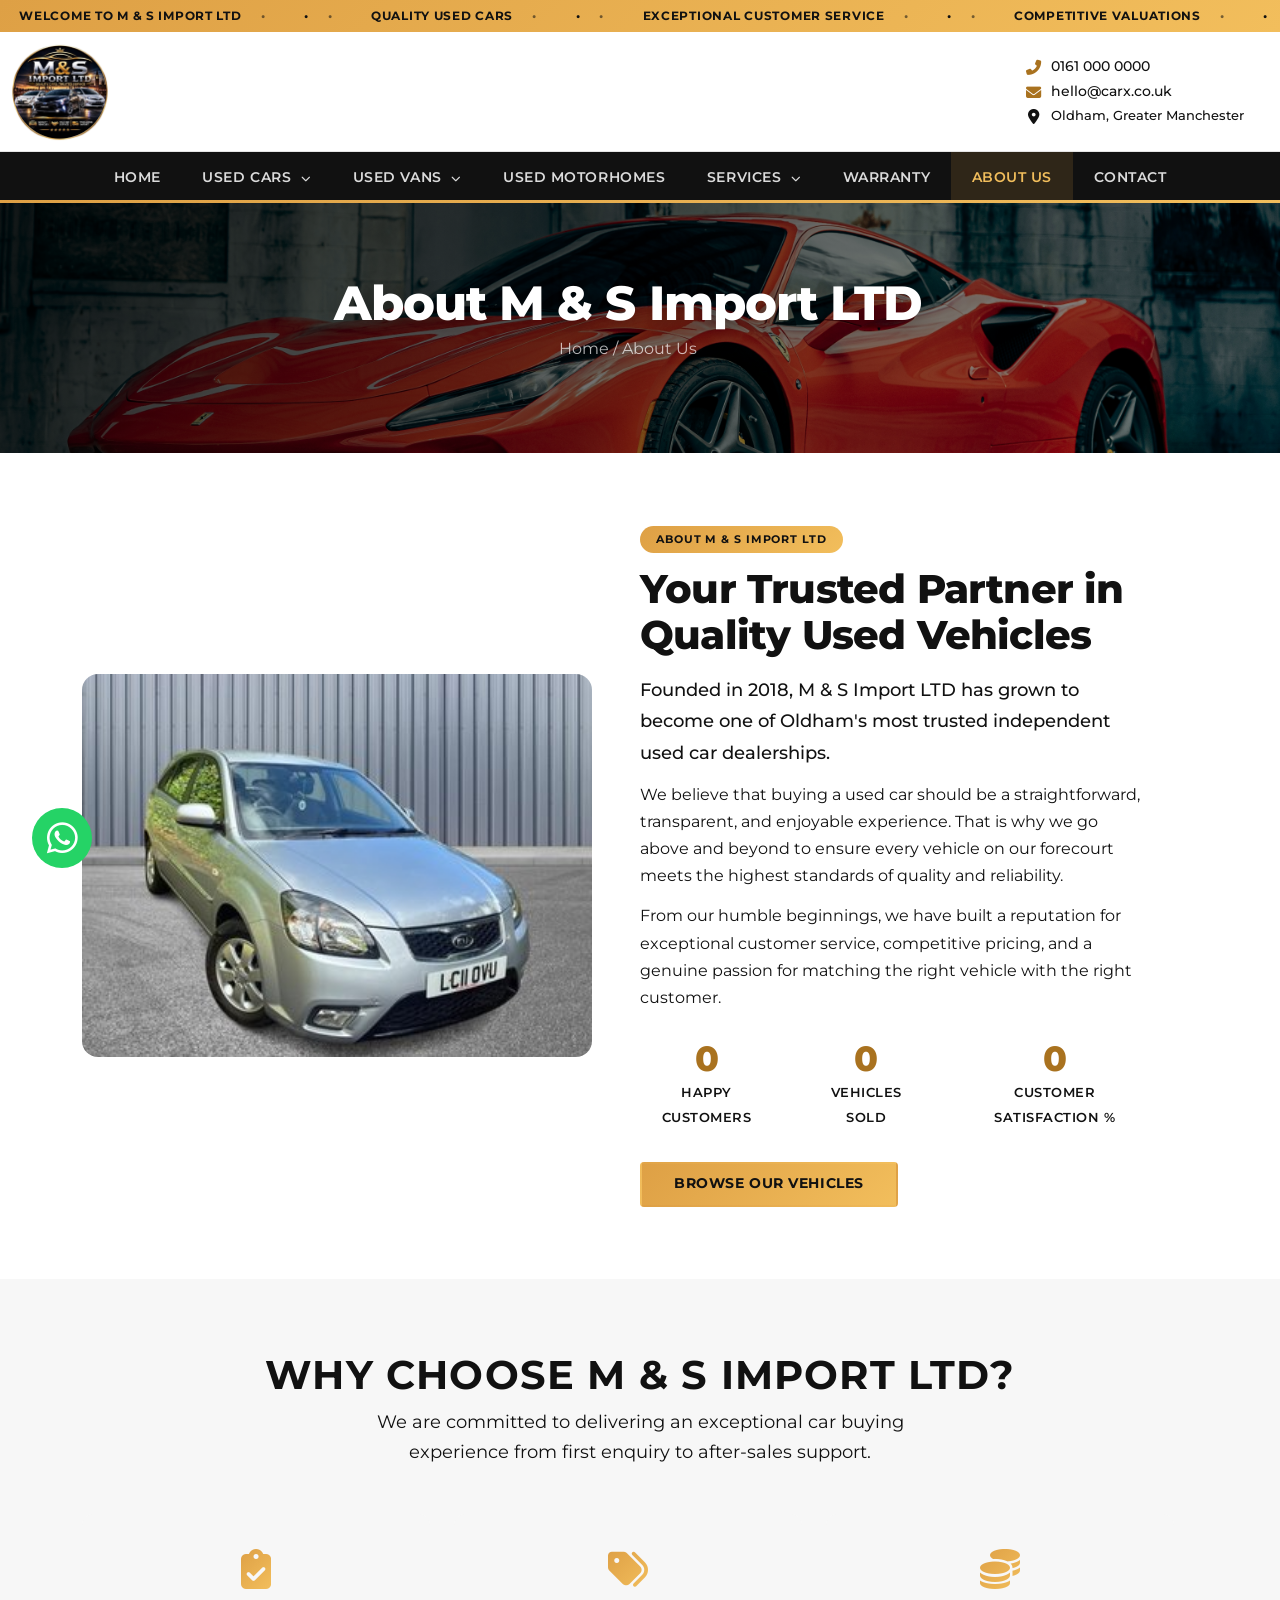
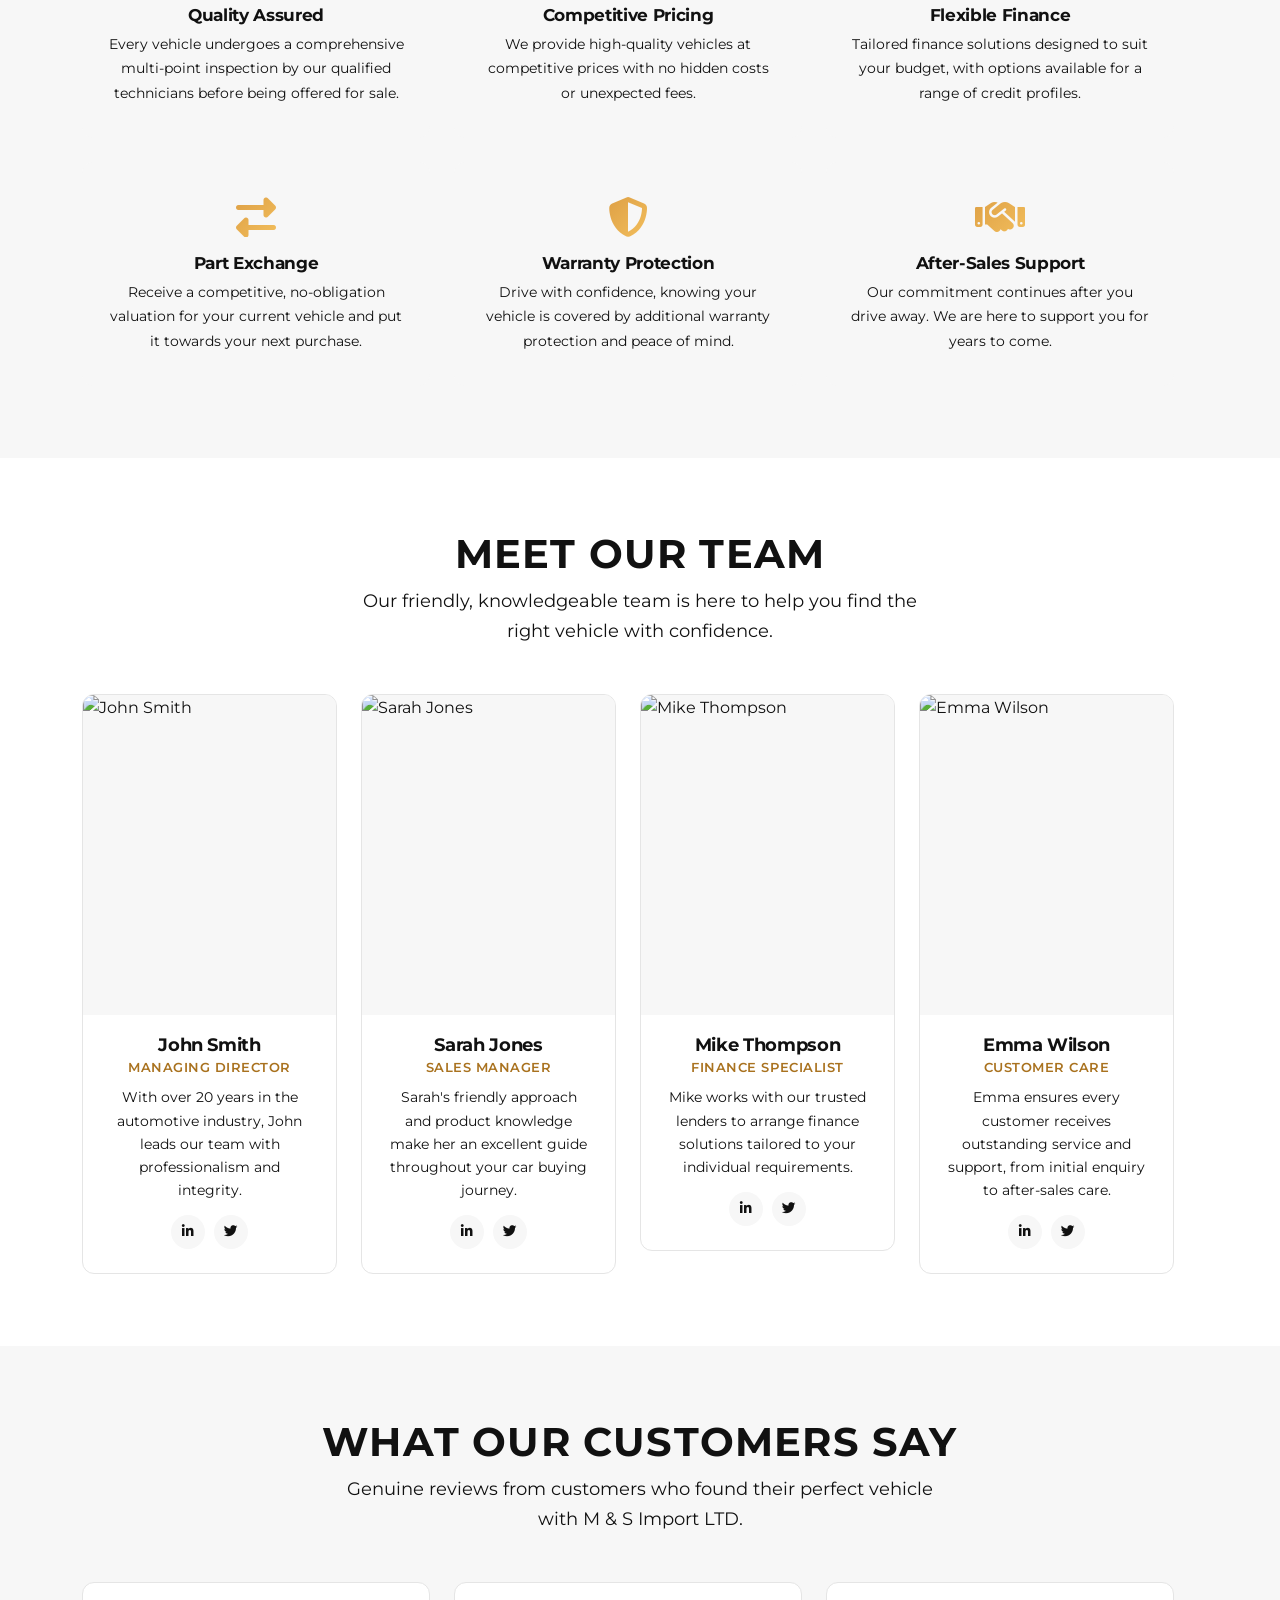
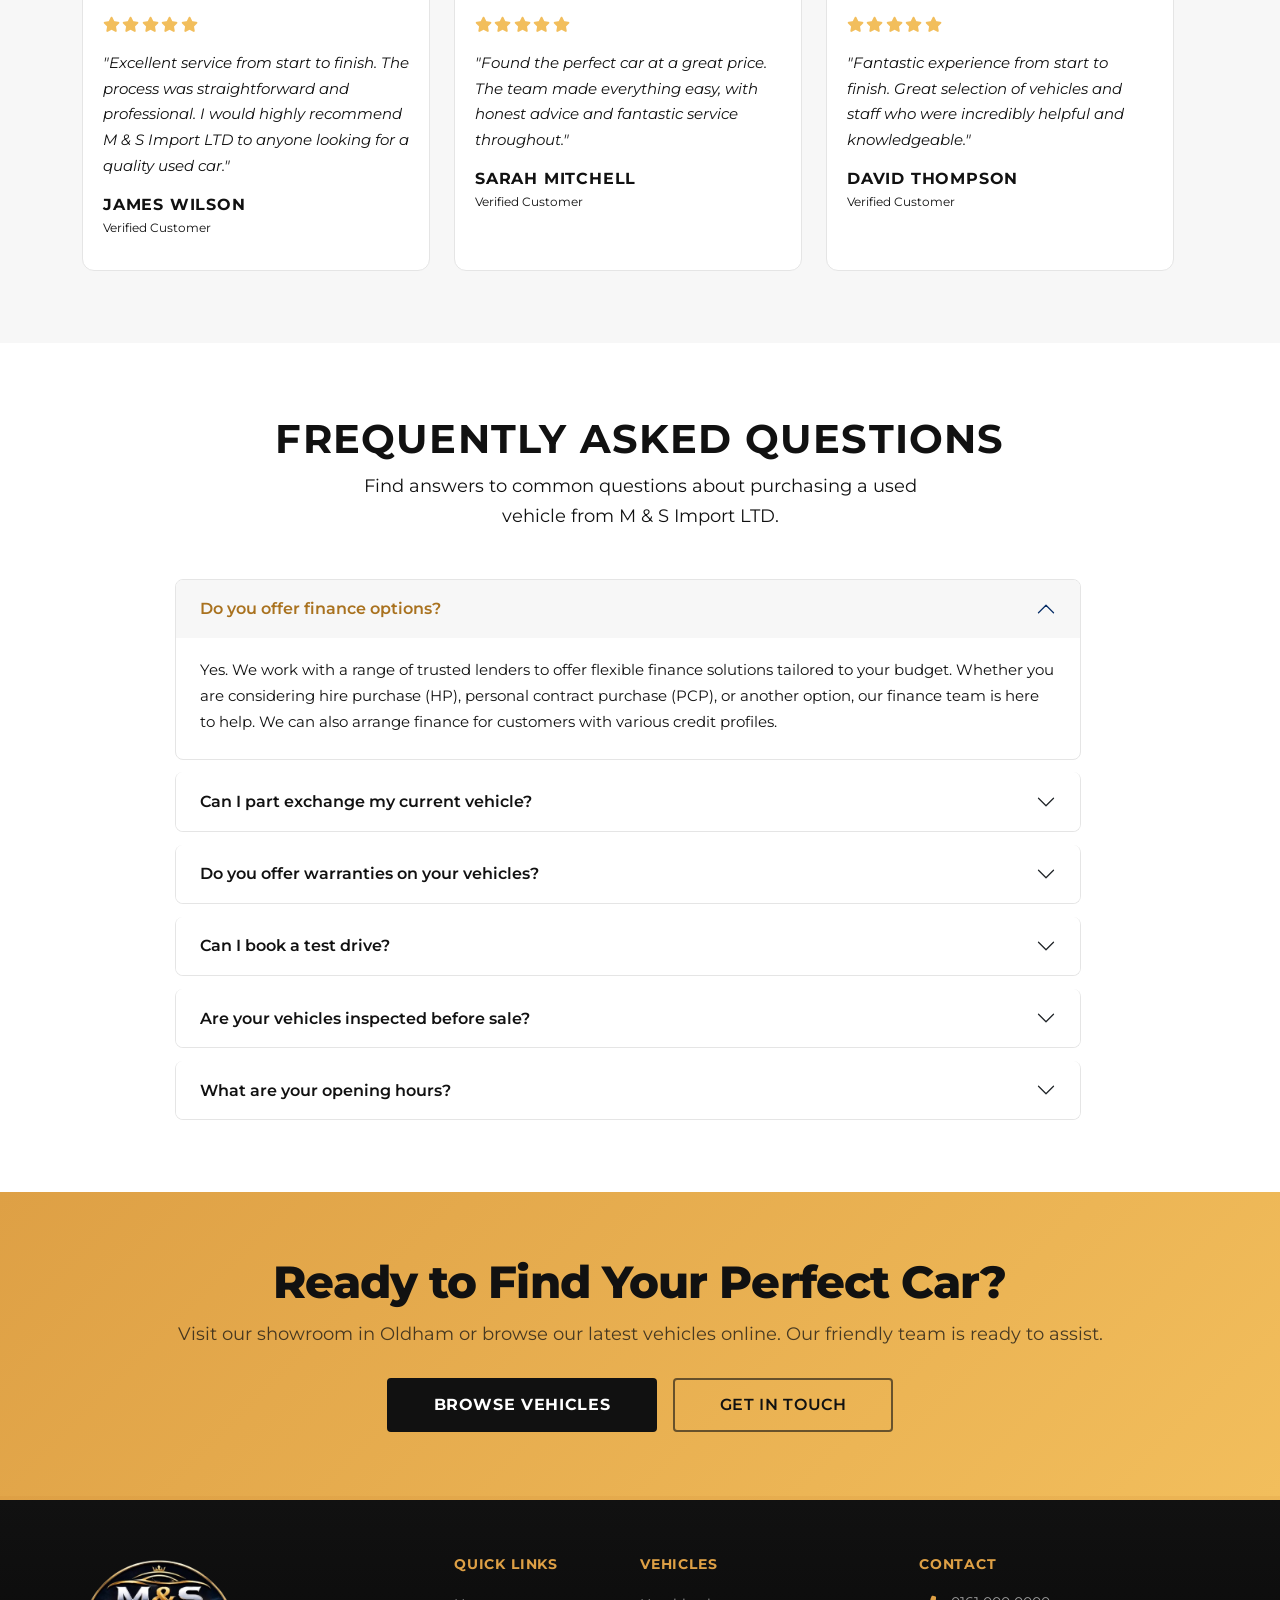
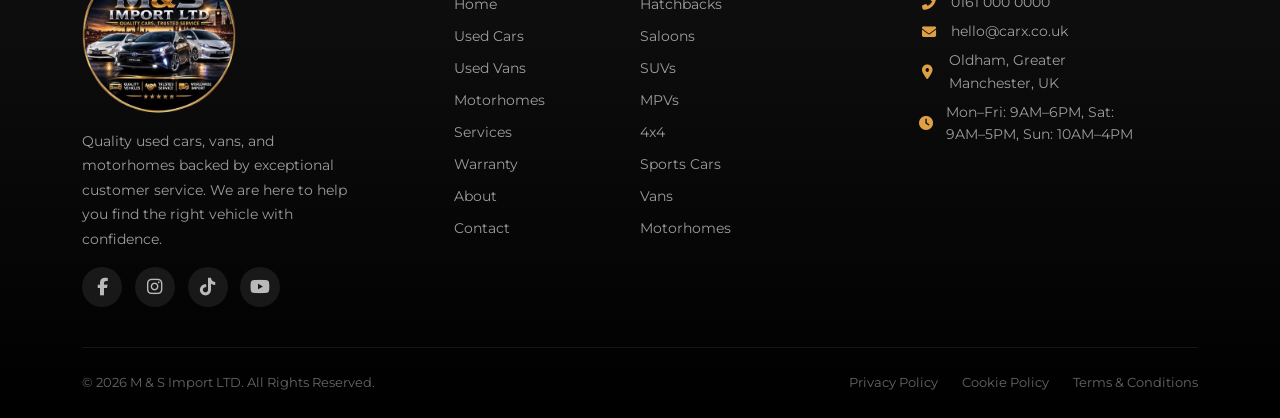
==== commit 5eff44d8: "Add files via upload" ====
--- a/about.html
+++ b/about.html
@@ -1,12 +1,13 @@
 <!DOCTYPE html>
 <html lang="en">
+
 <head>
     <meta charset="UTF-8" />
     <meta name="viewport" content="width=device-width, initial-scale=1.0" />
-    <title>CarX | About Us – Quality Used Cars in Oldham</title>
-    <meta name="description" content="Learn about CarX – a trusted used car dealership in Oldham. Discover our story, meet our team, and see why customers choose us for quality vehicles." />
-    <meta property="og:title" content="CarX | About Us" />
-    <meta property="og:description" content="Learn about CarX – a trusted used car dealership in Oldham. Discover our story, meet our team, and see why customers choose us." />
+    <title>M &amp; S Import LTD | About Us – Quality Used Cars in Oldham</title>
+    <meta name="description" content="Learn about M &amp; S Import LTD – a trusted used car dealership in Oldham. Discover our story, meet our team, and see why customers choose us for quality vehicles." />
+    <meta property="og:title" content="M &amp; S Import LTD | About Us" />
+    <meta property="og:description" content="Learn about M &amp; S Import LTD – a trusted used car dealership in Oldham. Discover our story, meet our team, and see why customers choose us." />
     <meta property="og:type" content="website" />
 
     <!-- Google Fonts - Montserrat only -->
@@ -25,16 +26,17 @@
     <link rel="stylesheet" href="css/cars.css" />
     <link rel="stylesheet" href="css/about.css" />
 </head>
+
 <body>
 
     <!-- ========== TOP MARQUEE ========== -->
     <div class="top-marquee">
         <div class="marquee-track">
-            <span>WELCOME TO CARX</span>
+            <span>WELCOME TO M &amp; S IMPORT LTD</span>
             <span>•</span>
             <span>QUALITY USED CARS</span>
             <span>•</span>
-            <span>5 STAR CUSTOMER SERVICE</span>
+            <span>EXCEPTIONAL CUSTOMER SERVICE</span>
             <span>•</span>
             <span>COMPETITIVE VALUATIONS</span>
             <span>•</span>
@@ -42,11 +44,11 @@
             <span>•</span>
             <span>PART EXCHANGE WELCOME</span>
             <span>•</span>
-            <span>WELCOME TO CARX</span>
+            <span>WELCOME TO M &amp; S IMPORT LTD</span>
             <span>•</span>
             <span>QUALITY USED CARS</span>
             <span>•</span>
-            <span>5 STAR CUSTOMER SERVICE</span>
+            <span>EXCEPTIONAL CUSTOMER SERVICE</span>
             <span>•</span>
             <span>COMPETITIVE VALUATIONS</span>
             <span>•</span>
@@ -64,7 +66,7 @@
                 <!-- Logo -->
                 <div class="col-md-6 col-8 header-logo">
                     <a href="index.html">
-                        <img src="images/logo.png" alt="CarX Logo" class="logo-img" />
+                        <img src="images/logo.png" alt="M &amp; S Import LTD Logo" class="logo-img" />
                     </a>
                 </div>
 
@@ -197,7 +199,7 @@
                     <li class="nav-item"><a class="nav-link" href="warranty.html">Warranty</a></li>
 
                     <!-- About Dropdown -->
-                   <li class="nav-item"><a class="nav-link active" href="about.html">Contact</a></li>
+                    <li class="nav-item"><a class="nav-link active" href="about.html">About Us</a></li>
 
                     <li class="nav-item"><a class="nav-link" href="contact.html">Contact</a></li>
                 </ul>
@@ -211,7 +213,7 @@
             <div class="container">
                 <div class="row">
                     <div class="col-12 text-center">
-                        <h1>About CarX</h1>
+                        <h1>About M &amp; S Import LTD</h1>
                         <p class="breadcrumb-text"><a href="index.html">Home</a> / About Us</p>
                     </div>
                 </div>
@@ -225,16 +227,16 @@
             <div class="row align-items-center g-5">
                 <div class="col-lg-6">
                     <div class="story-image">
-                        <img src="images/car-11.jpg" alt="CarX Showroom" class="img-fluid rounded" />
+                        <img src="images/car-11.jpg" alt="M &amp; S Import LTD Showroom" class="img-fluid rounded" />
                     </div>
                 </div>
                 <div class="col-lg-6">
                     <div class="story-content">
-                        <span class="story-tag">About CarX</span>
+                        <span class="story-tag">About M &amp; S Import LTD</span>
                         <h2>Your Trusted Partner in Quality Used Vehicles</h2>
-                        <p class="lead">Founded in 2018, CarX has grown to become one of Oldham's most trusted independent used car dealerships.</p>
-                        <p>We believe that buying a used car should be a straightforward, transparent, and enjoyable experience. That's why we go above and beyond to ensure every vehicle on our forecourt meets the highest standards of quality and reliability.</p>
-                        <p>From our humble beginnings, we've built a reputation for exceptional customer service, competitive pricing, and a genuine passion for matching the right vehicle with the right customer.</p>
+                        <p class="lead">Founded in 2018, M &amp; S Import LTD has grown to become one of Oldham's most trusted independent used car dealerships.</p>
+                        <p>We believe that buying a used car should be a straightforward, transparent, and enjoyable experience. That is why we go above and beyond to ensure every vehicle on our forecourt meets the highest standards of quality and reliability.</p>
+                        <p>From our humble beginnings, we have built a reputation for exceptional customer service, competitive pricing, and a genuine passion for matching the right vehicle with the right customer.</p>
                         <div class="story-stats">
                             <div class="stat-item">
                                 <span class="stat-number" data-count="1200">0</span>
@@ -260,50 +262,50 @@
     <section class="about-why-choose" id="whychoose">
         <div class="container">
             <div class="section-header text-center">
-                <h2>Why Choose CarX?</h2>
-                <p class="section-subtitle">We're committed to making your car buying experience exceptional from start to finish.</p>
+                <h2>Why Choose M &amp; S Import LTD?</h2>
+                <p class="section-subtitle">We are committed to delivering an exceptional car buying experience from first enquiry to after-sales support.</p>
             </div>
             <div class="row g-4">
                 <div class="col-lg-4 col-md-6">
                     <div class="why-card">
                         <i class="fas fa-clipboard-check"></i>
                         <h5>Quality Assured</h5>
-                        <p>Every vehicle undergoes a rigorous multi-point inspection by our expert technicians before it reaches our forecourt.</p>
+                        <p>Every vehicle undergoes a comprehensive multi-point inspection by our qualified technicians before being offered for sale.</p>
                     </div>
                 </div>
                 <div class="col-lg-4 col-md-6">
                     <div class="why-card">
                         <i class="fas fa-tags"></i>
                         <h5>Competitive Pricing</h5>
-                        <p>We offer great vehicles at competitive prices with absolutely no hidden costs or unexpected fees.</p>
+                        <p>We provide high-quality vehicles at competitive prices with no hidden costs or unexpected fees.</p>
                     </div>
                 </div>
                 <div class="col-lg-4 col-md-6">
                     <div class="why-card">
                         <i class="fas fa-coins"></i>
                         <h5>Flexible Finance</h5>
-                        <p>Tailored finance solutions designed to fit your budget, with options available for all credit profiles.</p>
+                        <p>Tailored finance solutions designed to suit your budget, with options available for a range of credit profiles.</p>
                     </div>
                 </div>
                 <div class="col-lg-4 col-md-6">
                     <div class="why-card">
                         <i class="fas fa-exchange-alt"></i>
                         <h5>Part Exchange</h5>
-                        <p>Get a competitive, no-obligation valuation for your current vehicle and put it towards your next car.</p>
+                        <p>Receive a competitive, no-obligation valuation for your current vehicle and put it towards your next purchase.</p>
                     </div>
                 </div>
                 <div class="col-lg-4 col-md-6">
                     <div class="why-card">
                         <i class="fas fa-shield-alt"></i>
                         <h5>Warranty Protection</h5>
-                        <p>Drive with confidence knowing your vehicle comes with additional warranty and peace of mind.</p>
+                        <p>Drive with confidence, knowing your vehicle is covered by additional warranty protection and peace of mind.</p>
                     </div>
                 </div>
                 <div class="col-lg-4 col-md-6">
                     <div class="why-card">
                         <i class="fas fa-handshake"></i>
                         <h5>After-Sales Support</h5>
-                        <p>Our relationship doesn't end when you drive away. We're here to support you for years to come.</p>
+                        <p>Our commitment continues after you drive away. We are here to support you for years to come.</p>
                     </div>
                 </div>
             </div>
@@ -315,7 +317,7 @@
         <div class="container">
             <div class="section-header text-center">
                 <h2>Meet Our Team</h2>
-                <p class="section-subtitle">Our friendly, knowledgeable team is here to help you find your perfect vehicle.</p>
+                <p class="section-subtitle">Our friendly, knowledgeable team is here to help you find the right vehicle with confidence.</p>
             </div>
             <div class="row g-4">
                 <div class="col-lg-3 col-md-6">
@@ -326,7 +328,7 @@
                         <div class="team-info">
                             <h5>John Smith</h5>
                             <span class="team-role">Managing Director</span>
-                            <p>With over 20 years in the automotive industry, John leads the CarX team with passion and integrity.</p>
+                            <p>With over 20 years in the automotive industry, John leads our team with professionalism and integrity.</p>
                             <div class="team-social">
                                 <a href="#"><i class="fab fa-linkedin-in"></i></a>
                                 <a href="#"><i class="fab fa-twitter"></i></a>
@@ -342,7 +344,7 @@
                         <div class="team-info">
                             <h5>Sarah Jones</h5>
                             <span class="team-role">Sales Manager</span>
-                            <p>Sarah's friendly approach and expert knowledge make her the perfect guide through your car buying journey.</p>
+                            <p>Sarah's friendly approach and product knowledge make her an excellent guide throughout your car buying journey.</p>
                             <div class="team-social">
                                 <a href="#"><i class="fab fa-linkedin-in"></i></a>
                                 <a href="#"><i class="fab fa-twitter"></i></a>
@@ -358,7 +360,7 @@
                         <div class="team-info">
                             <h5>Mike Thompson</h5>
                             <span class="team-role">Finance Specialist</span>
-                            <p>Mike works with our trusted lenders to find finance solutions that suit your individual needs.</p>
+                            <p>Mike works with our trusted lenders to arrange finance solutions tailored to your individual requirements.</p>
                             <div class="team-social">
                                 <a href="#"><i class="fab fa-linkedin-in"></i></a>
                                 <a href="#"><i class="fab fa-twitter"></i></a>
@@ -374,7 +376,7 @@
                         <div class="team-info">
                             <h5>Emma Wilson</h5>
                             <span class="team-role">Customer Care</span>
-                            <p>Emma ensures every customer receives exceptional service and support, from first enquiry to after-sales.</p>
+                            <p>Emma ensures every customer receives outstanding service and support, from initial enquiry to after-sales care.</p>
                             <div class="team-social">
                                 <a href="#"><i class="fab fa-linkedin-in"></i></a>
                                 <a href="#"><i class="fab fa-twitter"></i></a>
@@ -391,13 +393,13 @@
         <div class="container">
             <div class="section-header text-center">
                 <h2>What Our Customers Say</h2>
-                <p class="section-subtitle">Real reviews from real people who found their perfect car at CarX.</p>
+                <p class="section-subtitle">Genuine reviews from customers who found their perfect vehicle with M &amp; S Import LTD.</p>
             </div>
             <div class="row g-4">
                 <div class="col-lg-4 col-md-6">
                     <div class="review-card featured">
                         <div class="stars"><i class="fas fa-star"></i><i class="fas fa-star"></i><i class="fas fa-star"></i><i class="fas fa-star"></i><i class="fas fa-star"></i></div>
-                        <p>"Excellent service from start to finish. The whole process was simple and professional. I would highly recommend CarX to anyone looking for a quality used car."</p>
+                        <p>"Excellent service from start to finish. The process was straightforward and professional. I would highly recommend M &amp; S Import LTD to anyone looking for a quality used car."</p>
                         <div class="review-author">
                             <h6>James Wilson</h6>
                             <span>Verified Customer</span>
@@ -407,7 +409,7 @@
                 <div class="col-lg-4 col-md-6">
                     <div class="review-card featured">
                         <div class="stars"><i class="fas fa-star"></i><i class="fas fa-star"></i><i class="fas fa-star"></i><i class="fas fa-star"></i><i class="fas fa-star"></i></div>
-                        <p>"Found the perfect car at a great price. The team at CarX made everything so easy. No pressure, just honest advice and fantastic service."</p>
+                        <p>"Found the perfect car at a great price. The team made everything easy, with honest advice and fantastic service throughout."</p>
                         <div class="review-author">
                             <h6>Sarah Mitchell</h6>
                             <span>Verified Customer</span>
@@ -417,7 +419,7 @@
                 <div class="col-lg-4 col-md-6">
                     <div class="review-card featured">
                         <div class="stars"><i class="fas fa-star"></i><i class="fas fa-star"></i><i class="fas fa-star"></i><i class="fas fa-star"></i><i class="fas fa-star"></i></div>
-                        <p>"Fantastic experience from start to finish. Great selection of vehicles and the staff were incredibly helpful and knowledgeable."</p>
+                        <p>"Fantastic experience from start to finish. Great selection of vehicles and staff who were incredibly helpful and knowledgeable."</p>
                         <div class="review-author">
                             <h6>David Thompson</h6>
                             <span>Verified Customer</span>
@@ -433,7 +435,7 @@
         <div class="container">
             <div class="section-header text-center">
                 <h2>Frequently Asked Questions</h2>
-                <p class="section-subtitle">Find answers to common questions about buying a used car from CarX.</p>
+                <p class="section-subtitle">Find answers to common questions about purchasing a used vehicle from M &amp; S Import LTD.</p>
             </div>
             <div class="row justify-content-center">
                 <div class="col-lg-10">
@@ -446,7 +448,8 @@
                             </h2>
                             <div id="faq1" class="accordion-collapse collapse show" data-bs-parent="#faqAccordion">
                                 <div class="accordion-body">
-                                    Yes! We work with a range of trusted lenders to offer flexible finance solutions tailored to your budget. Whether you're looking for hire purchase (HP), personal contract purchase (PCP), or other options, our finance specialist Mike is here to help. We can also arrange finance for customers with various credit profiles.
+                                    Yes. We work with a range of trusted lenders to offer flexible finance solutions tailored to your budget. Whether you are considering hire purchase (HP), personal contract purchase (PCP), or another option, our finance team is here to help. We can also
+                                    arrange finance for customers with various credit profiles.
                                 </div>
                             </div>
                         </div>
@@ -459,7 +462,8 @@
                             </h2>
                             <div id="faq2" class="accordion-collapse collapse" data-bs-parent="#faqAccordion">
                                 <div class="accordion-body">
-                                    Absolutely! We welcome part exchanges and offer competitive, no-obligation valuations for your current vehicle. Simply bring your car to our showroom or request a valuation online. We'll give you a fair price that can be put towards your next vehicle purchase.
+                                    Absolutely. We welcome part exchanges and offer competitive, no-obligation valuations for your current vehicle. Simply bring your car to our showroom or request a valuation online. We will provide a fair price that can be put towards your next vehicle
+                                    purchase.
                                 </div>
                             </div>
                         </div>
@@ -472,7 +476,8 @@
                             </h2>
                             <div id="faq3" class="accordion-collapse collapse" data-bs-parent="#faqAccordion">
                                 <div class="accordion-body">
-                                    Yes, all our vehicles come with a comprehensive warranty for your peace of mind. We also offer extended warranty options for additional protection. Our team will explain the warranty coverage in detail before you purchase, so you know exactly what's included.
+                                    Yes, all our vehicles come with a comprehensive warranty for your peace of mind. We also offer extended warranty options for additional protection. Our team will explain the warranty coverage in detail before you purchase, so you know exactly what is
+                                    included.
                                 </div>
                             </div>
                         </div>
@@ -485,7 +490,8 @@
                             </h2>
                             <div id="faq4" class="accordion-collapse collapse" data-bs-parent="#faqAccordion">
                                 <div class="accordion-body">
-                                    Of course! We encourage all customers to test drive a vehicle before making a decision. Simply get in touch with our team to arrange a convenient time. We'll ensure the vehicle is ready and a member of our team is available to answer any questions during your test drive.
+                                    Of course. We encourage all customers to test drive a vehicle before making a decision. Simply get in touch with our team to arrange a convenient time. We will ensure the vehicle is ready and a member of our team is available to answer any questions during
+                                    your test drive.
                                 </div>
                             </div>
                         </div>
@@ -498,7 +504,8 @@
                             </h2>
                             <div id="faq5" class="accordion-collapse collapse" data-bs-parent="#faqAccordion">
                                 <div class="accordion-body">
-                                    Yes, every vehicle on our forecourt undergoes a thorough multi-point inspection by our qualified technicians. We check everything from the engine and transmission to the brakes, tyres, and electronics. Only vehicles that pass our strict quality standards are offered for sale.
+                                    Yes, every vehicle on our forecourt undergoes a thorough multi-point inspection by our qualified technicians. We check everything from the engine and transmission to the brakes, tyres, and electronics. Only vehicles that pass our strict quality standards
+                                    are offered for sale.
                                 </div>
                             </div>
                         </div>
@@ -511,7 +518,7 @@
                             </h2>
                             <div id="faq6" class="accordion-collapse collapse" data-bs-parent="#faqAccordion">
                                 <div class="accordion-body">
-                                    We're open Monday to Friday from 9:00 AM to 6:00 PM, Saturday from 9:00 AM to 5:00 PM, and Sunday from 10:00 AM to 4:00 PM. You can also reach us by phone or email outside of these hours, and we'll get back to you as soon as possible.
+                                    We are open Monday to Friday from 9:00 AM to 6:00 PM, Saturday from 9:00 AM to 5:00 PM, and Sunday from 10:00 AM to 4:00 PM. You can also reach us by phone or email outside of these hours, and we will get back to you as soon as possible.
                                 </div>
                             </div>
                         </div>
@@ -526,7 +533,7 @@
         <div class="container">
             <div class="cta-content text-center">
                 <h2>Ready to Find Your Perfect Car?</h2>
-                <p>Visit our showroom in Oldham or browse our latest vehicles online. Our friendly team is here to help.</p>
+                <p>Visit our showroom in Oldham or browse our latest vehicles online. Our friendly team is ready to assist.</p>
                 <div class="cta-buttons">
                     <a href="cars.html" class="btn btn-maroon btn-lg">Browse Vehicles</a>
                     <a href="contact.html" class="btn btn-outline-light btn-lg">Get in Touch</a>
@@ -541,8 +548,8 @@
             <div class="row g-5">
                 <div class="col-lg-4 col-md-6">
                     <div class="footer-brand">
-                        <img src="images/footer-logo.png" alt="CarX Logo" class="footer-logo" />
-                        <p>Quality used cars, vans, and motorhomes with exceptional customer service. We're here to help you find your perfect vehicle.</p>
+                        <img src="images/footer-logo.png" alt="M &amp; S Import LTD Logo" class="footer-logo" />
+                        <p>Quality used cars, vans, and motorhomes backed by exceptional customer service. We are here to help you find the right vehicle with confidence.</p>
                         <div class="social-links">
                             <a href="#" aria-label="Facebook"><i class="fab fa-facebook-f"></i></a>
                             <a href="#" aria-label="Instagram"><i class="fab fa-instagram"></i></a>
@@ -588,7 +595,7 @@
                 </div>
             </div>
             <div class="footer-bottom">
-                <p>&copy; 2026 CarX. All Rights Reserved.</p>
+                <p>&copy; 2026 M &amp; S Import LTD. All Rights Reserved.</p>
                 <div class="footer-legal">
                     <a href="#">Privacy Policy</a>
                     <a href="#">Cookie Policy</a>
@@ -616,4 +623,5 @@
     <!-- Custom JS -->
     <script src="js/main.js"></script>
 </body>
+
 </html>
--- a/css/style.css
+++ b/css/style.css
@@ -1,25 +1,52 @@
 /* ============================================================
-   MASTER STYLESHEET — CARX PREMIUM USED CAR DEALERSHIP (REDESIGNED)
+   MASTER STYLESHEET — CARX PREMIUM USED CAR DEALERSHIP
+   THEME: GOLD + BLACK + WHITE
    Font: Montserrat (headings & body)
-   Colors: Maroon #650F1B, Dark Maroon #430912, Black #111111
+
+   GOLD GRADIENT   : #dea045  →  #f2be5c
+   BLACK GRADIENT  : #000000  →  #333333
+   BASE            : Black #111111  /  White #FFFFFF
    ============================================================ */
 
+
 /* ---------- CSS VARIABLES ---------- */
+
 :root {
-    --primary-maroon: #650F1B;
-    --dark-maroon: #430912;
+    /* ---- GOLD GRADIENT ---- */
+    --gold-1: #dea045;
+    --gold-2: #f2be5c;
+    --gold-dark: #a9721f;
+    /* readable gold for text on white */
+    --gold-deep: #8f5f16;
+    --gradient-gold: linear-gradient(135deg, #dea045 0%, #f2be5c 100%);
+    --gradient-gold-rev: linear-gradient(135deg, #f2be5c 0%, #dea045 100%);
+    --gradient-gold-hover: linear-gradient(135deg, #c98b32 0%, #dea045 100%);
+    /* ---- BLACK GRADIENT (replaces silver/gray gradient) ---- */
+    --silver-1: #333333;
+    --silver-2: #111111;
+    --silver-dark: #000000;
+    --gradient-silver: linear-gradient(135deg, #000000 0%, #333333 100%);
+    --gradient-silver-soft: linear-gradient(135deg, #111111 0%, #2d2d2d 100%);
+    /* ---- BASE ---- */
     --black: #111111;
     --white: #FFFFFF;
     --light-bg: #F7F7F7;
     --border-color: #E5E5E5;
-    --muted-text: #777777;
+    --muted-text: #111111;
+    /* ---- LEGACY ALIASES (kept so existing markup never breaks) ---- */
+    --primary-maroon: #dea045;
+    --dark-maroon: #c98b32;
     --font-main: 'Montserrat', sans-serif;
     --transition-smooth: all 0.3s cubic-bezier(0.4, 0, 0.2, 1);
-    --shadow-card: 0 8px 30px rgba(0, 0, 0, 0.08);
-    --shadow-hover: 0 20px 50px rgba(0, 0, 0, 0.15);
-}
+    /* ---- SHADOWS DISABLED ---- */
+    --shadow-card: none;
+    --shadow-hover: none;
+    --shadow-gold: none;
+}
+
 
 /* ---------- RESET & BASE ---------- */
+
 * {
     margin: 0;
     padding: 0;
@@ -53,7 +80,7 @@
 }
 
 a:hover {
-    color: var(--primary-maroon);
+    color: var(--gold-dark);
 }
 
 ul {
@@ -62,8 +89,15 @@
     margin: 0;
 }
 
+
 /* ---------- TYPOGRAPHY ---------- */
-h1, h2, h3, h4, h5, h6 {
+
+h1,
+h2,
+h3,
+h4,
+h5,
+h6 {
     font-family: var(--font-main);
     font-weight: 700;
     letter-spacing: -0.02em;
@@ -74,24 +108,29 @@
     font-weight: 800;
     line-height: 1.1;
 }
+
 h2 {
     font-size: 2.5rem;
     font-weight: 700;
     line-height: 1.2;
 }
+
 h3 {
     font-size: 1.75rem;
     font-weight: 600;
     line-height: 1.3;
 }
+
 h4 {
     font-size: 1.25rem;
     font-weight: 600;
 }
+
 h5 {
     font-size: 1.1rem;
     font-weight: 600;
 }
+
 h6 {
     font-size: 0.95rem;
     font-weight: 600;
@@ -108,11 +147,13 @@
 .section-header {
     margin-bottom: 3rem;
 }
+
 .section-header h2 {
     margin-bottom: 0.5rem;
     text-transform: uppercase;
     letter-spacing: 0.03em;
 }
+
 .section-header .section-subtitle {
     color: var(--muted-text);
     font-size: 1.1rem;
@@ -120,14 +161,18 @@
     margin: 0 auto;
 }
 
+
 /* ---------- BUTTONS (no icons) ---------- */
-.btn-maroon {
-    background: var(--primary-maroon);
-    color: var(--white);
-    border: 2px solid var(--primary-maroon);
+
+.btn-maroon,
+.btn-gold {
+    background-color: var(--gold-1);
+    background-image: var(--gradient-gold);
+    color: var(--black);
+    border: 2px solid transparent;
     padding: 0.6rem 2rem;
     font-family: var(--font-main);
-    font-weight: 600;
+    font-weight: 700;
     font-size: 0.9rem;
     text-transform: uppercase;
     letter-spacing: 0.04em;
@@ -135,15 +180,17 @@
     transition: var(--transition-smooth);
     display: inline-block;
 }
-.btn-maroon:hover {
-    background: var(--dark-maroon);
-    border-color: var(--dark-maroon);
-    color: var(--white);
+
+.btn-maroon:hover,
+.btn-gold:hover {
+    background-image: var(--gradient-gold-hover);
+    color: var(--black);
     transform: translateY(-2px);
-    box-shadow: 0 8px 25px rgba(101, 15, 27, 0.3);
-}
-.btn-maroon:focus {
-    box-shadow: 0 0 0 3px rgba(101, 15, 27, 0.3);
+}
+
+.btn-maroon:focus,
+.btn-gold:focus {
+    color: var(--black);
 }
 
 .btn-outline-light {
@@ -158,30 +205,58 @@
     border-radius: 4px;
     transition: var(--transition-smooth);
     display: inline-block;
-}
+    background: transparent;
+}
+
 .btn-outline-light:hover {
     background: var(--white);
     color: var(--black);
     border-color: var(--white);
     transform: translateY(-2px);
-    box-shadow: 0 8px 25px rgba(0, 0, 0, 0.15);
+}
+
+.btn-outline-gold {
+    border: 2px solid var(--gold-1);
+    color: var(--gold-dark);
+    background: transparent;
+    padding: 0.6rem 2rem;
+    font-family: var(--font-main);
+    font-weight: 700;
+    font-size: 0.9rem;
+    text-transform: uppercase;
+    letter-spacing: 0.04em;
+    border-radius: 4px;
+    transition: var(--transition-smooth);
+    display: inline-block;
+}
+
+.btn-outline-gold:hover {
+    background-image: var(--gradient-gold);
+    color: var(--black);
+    border-color: transparent;
+    transform: translateY(-2px);
 }
 
 .btn-lg {
     padding: 0.9rem 2.8rem;
     font-size: 1rem;
 }
+
 .btn-sm {
     padding: 0.4rem 1.4rem;
     font-size: 0.8rem;
 }
 
+
 /* ---------- BADGE ---------- */
-.badge-maroon {
-    background: var(--primary-maroon);
-    color: var(--white);
+
+.badge-maroon,
+.badge-gold {
+    background-color: var(--gold-1);
+    background-image: var(--gradient-gold);
+    color: var(--black);
     font-family: var(--font-main);
-    font-weight: 600;
+    font-weight: 700;
     font-size: 0.65rem;
     text-transform: uppercase;
     letter-spacing: 0.06em;
@@ -189,18 +264,21 @@
     border-radius: 20px;
 }
 
+
 /* ============================================================
    TOP MARQUEE
    ============================================================ */
+
 .top-marquee {
-    background: var(--primary-maroon);
-    color: var(--white);
+    background-color: var(--gold-1);
+    background-image: var(--gradient-gold);
+    color: var(--black);
     padding: 0.4rem 0;
     overflow: hidden;
     position: relative;
     z-index: 1000;
     font-family: var(--font-main);
-    font-weight: 500;
+    font-weight: 700;
     font-size: 0.75rem;
     letter-spacing: 0.06em;
     text-transform: uppercase;
@@ -212,23 +290,31 @@
     animation: marqueeScroll 30s linear infinite;
     width: max-content;
 }
+
 .marquee-track span {
     padding: 0 1.2rem;
 }
+
 .marquee-track span:not(:last-child)::after {
     content: '•';
     margin-left: 1.2rem;
-    opacity: 0.5;
+    opacity: 0.55;
 }
 
 @keyframes marqueeScroll {
-    0% { transform: translateX(0); }
-    100% { transform: translateX(-50%); }
-}
+    0% {
+        transform: translateX(0);
+    }
+    100% {
+        transform: translateX(-50%);
+    }
+}
+
 
 /* ============================================================
-   MAIN HEADER (redesigned: logo bigger, contact stacked)
+   MAIN HEADER (logo bigger, contact stacked)
    ============================================================ */
+
 .main-header {
     background: var(--white);
     padding: 0.6rem 0;
@@ -238,16 +324,25 @@
 }
 
 .header-logo .logo-img {
-    max-height: 70px;
+    height: 100px;
     width: auto;
 }
 
 .contact-stack {
     display: flex;
     flex-direction: column;
+    width: fit-content;
+    gap: 0.2rem;
+}
+
+.header-contact {
+    display: flex;
+    flex-direction: column;
+    justify-content: center;
     align-items: flex-end;
-    gap: 0.2rem;
-}
+    text-align: left;
+}
+
 .contact-stack .contact-item {
     display: flex;
     align-items: center;
@@ -256,37 +351,56 @@
     font-weight: 500;
     color: var(--black);
 }
+
 .contact-stack .contact-item i {
-    color: var(--primary-maroon);
+    color: var(--gold-dark);
     font-size: 0.95rem;
     width: 1.2rem;
     text-align: center;
 }
+
 .contact-stack .contact-item.address {
     font-size: 0.8rem;
     color: var(--muted-text);
 }
+
 .contact-stack .contact-item.address i {
-    color: var(--muted-text);
-}
+    color: var(--silver-2);
+}
+
 .contact-stack .contact-item a {
     color: var(--black);
 }
+
 .contact-stack .contact-item a:hover {
-    color: var(--primary-maroon);
-}
+    color: var(--gold-dark);
+}
+
 
 /* ============================================================
-   NAVIGATION (dark dropdowns)
+   NAVIGATION (dark with gold accent bar)
    ============================================================ */
+
 .main-nav {
     background: var(--black);
     padding: 0;
-    border-bottom: 3px solid var(--primary-maroon);
+    border-bottom: none;
     position: sticky;
     top: 0;
     z-index: 998;
 }
+
+.main-nav::after {
+    content: '';
+    position: absolute;
+    left: 0;
+    right: 0;
+    bottom: 0;
+    height: 3px;
+    background: var(--gradient-gold);
+    pointer-events: none;
+}
+
 .main-nav .navbar-nav .nav-link {
     color: rgba(255, 255, 255, 0.85);
     font-family: var(--font-main);
@@ -297,11 +411,13 @@
     padding: 0.9rem 1.3rem;
     transition: var(--transition-smooth);
 }
+
 .main-nav .navbar-nav .nav-link:hover,
 .main-nav .navbar-nav .nav-link.active {
-    color: var(--white);
-    background: rgba(101, 15, 27, 0.3);
-}
+    color: var(--gold-2);
+    background: rgba(222, 160, 69, 0.15);
+}
+
 .main-nav .navbar-nav .nav-link i {
     font-size: 0.6rem;
     margin-left: 0.3rem;
@@ -312,99 +428,117 @@
     padding: 0.5rem 0.75rem;
     background: transparent;
 }
+
 .navbar-toggler:focus {
     box-shadow: none;
 }
+
 .navbar-toggler-icon {
     background-image: url("data:image/svg+xml,%3csvg xmlns='http://www.w3.org/2000/svg' viewBox='0 0 30 30'%3e%3cpath stroke='rgba(255,255,255,0.9)' stroke-linecap='round' stroke-miterlimit='10' stroke-width='2' d='M4 7h22M4 15h22M4 23h22'/%3e%3c/svg%3e");
 }
 
+
 /* ---------- MEGA DROPDOWN (dark theme) ---------- */
+
 .megamenu {
     position: static !important;
 }
+
 .mega-dropdown {
     width: 100%;
     padding: 2rem 1.5rem;
     border: none;
     border-radius: 0;
     background: var(--black);
-    color: rgba(255,255,255,0.85);
-    box-shadow: 0 20px 60px rgba(0, 0, 0, 0.5);
+    color: rgba(255, 255, 255, 0.85);
     margin-top: 0 !important;
     left: 0;
     right: 0;
 }
+
 .mega-dropdown .container {
     max-width: 1200px;
 }
+
 .mega-title {
-    color: var(--primary-maroon);
+    color: var(--gold-1);
     font-size: 0.85rem;
     font-weight: 700;
     text-transform: uppercase;
     letter-spacing: 0.05em;
     margin-bottom: 0.8rem;
 }
+
 .mega-list li {
     margin-bottom: 0.3rem;
 }
+
 .mega-list li a {
-    color: rgba(255,255,255,0.7);
+    color: rgba(255, 255, 255, 0.7);
     font-size: 0.85rem;
     font-weight: 400;
     padding: 0.2rem 0;
     display: block;
     transition: var(--transition-smooth);
 }
+
 .mega-list li a:hover {
-    color: var(--white);
+    color: var(--gold-2);
     padding-left: 0.3rem;
 }
+
 .mega-featured {
-    background: rgba(255,255,255,0.05);
+    background: rgba(255, 255, 255, 0.05);
     padding: 1.2rem;
     border-radius: 8px;
-    border-left: 4px solid var(--primary-maroon);
-}
+    border-left: 4px solid var(--gold-1);
+}
+
 .mega-featured .mega-price {
     font-size: 1.2rem;
     font-weight: 700;
-    color: var(--primary-maroon);
+    color: var(--gold-2);
     margin: 0.3rem 0;
 }
+
 .mega-featured small {
-    color: rgba(255,255,255,0.6);
-}
+    color: rgba(255, 255, 255, 0.6);
+}
+
 .mega-featured p {
-    color: rgba(255,255,255,0.8);
-}
+    color: rgba(255, 255, 255, 0.8);
+}
+
 
 /* ---------- REGULAR DROPDOWN (dark) ---------- */
+
 .main-nav .dropdown-menu {
     background: var(--black);
     border: none;
     border-radius: 4px;
-    box-shadow: 0 15px 40px rgba(0, 0, 0, 0.4);
     padding: 0.5rem 0;
     min-width: 220px;
 }
+
 .main-nav .dropdown-item {
     font-family: var(--font-main);
     font-size: 0.85rem;
     font-weight: 400;
     padding: 0.5rem 1.5rem;
-    color: rgba(255,255,255,0.7);
+    color: rgba(255, 255, 255, 0.7);
     transition: var(--transition-smooth);
 }
+
 .main-nav .dropdown-item:hover {
-    background: rgba(101, 15, 27, 0.3);
-    color: var(--white);
-}
+    background: rgba(222, 160, 69, 0.15);
+    color: var(--gold-2);
+}
+
 
 /* ============================================================
    HERO SECTION
    ============================================================ */
+
 .hero-section {
     background-size: cover;
     background-position: center;
@@ -414,52 +548,63 @@
     display: flex;
     align-items: center;
 }
+
 .hero-overlay {
     position: absolute;
     inset: 0;
-    background: linear-gradient(135deg, rgba(0,0,0,0.75) 0%, rgba(0,0,0,0.45) 60%, rgba(0,0,0,0.2) 100%);
+    background: linear-gradient(135deg, rgba(0, 0, 0, 0.78) 0%, rgba(0, 0, 0, 0.5) 60%, rgba(0, 0, 0, 0.22) 100%);
     display: flex;
     align-items: center;
 }
+
 .hero-content {
     color: var(--white);
     padding: 3rem 0;
 }
+
 .hero-title {
     font-size: 4rem;
     font-weight: 800;
     line-height: 1.05;
     margin-bottom: 1.2rem;
-    text-shadow: 0 4px 20px rgba(0,0,0,0.3);
-}
+    text-shadow: 0 4px 20px rgba(0, 0, 0, 0.35);
+}
+
 .hero-subtitle {
     font-size: 1.3rem;
-    color: rgba(255,255,255,0.9);
+    color: rgba(255, 255, 255, 0.9);
     margin-bottom: 2rem;
     font-weight: 400;
     max-width: 550px;
 }
+
 .hero-buttons {
     display: flex;
     gap: 1rem;
     flex-wrap: wrap;
 }
 
+
 /* ---------- HERO SEARCH PANEL ---------- */
+
 .hero-search-panel {
     display: flex;
     justify-content: flex-end;
     align-items: center;
 }
+
 .search-panel {
     background: rgba(255, 255, 255, 0.97);
     padding: 2rem 2rem 2.2rem;
     border-radius: 12px;
-    box-shadow: 0 20px 60px rgba(0, 0, 0, 0.25);
     width: 100%;
     max-width: 420px;
     backdrop-filter: blur(10px);
-}
+    /* border-top: 4px solid transparent; */
+    border-image: var(--gradient-gold) 1;
+    border-image-slice: 1 0 0 0;
+}
+
 .search-panel-title {
     font-family: var(--font-main);
     font-weight: 700;
@@ -469,18 +614,21 @@
     text-transform: uppercase;
     letter-spacing: 0.04em;
 }
+
 .search-panel-title i {
-    color: var(--primary-maroon);
+    color: var(--gold-dark);
     margin-right: 0.5rem;
 }
+
 .search-panel .form-label {
     font-size: 0.8rem;
     font-weight: 600;
     text-transform: uppercase;
     letter-spacing: 0.04em;
-    color: var(--muted-text);
+    color: var(--silver-2);
     margin-bottom: 0.2rem;
 }
+
 .search-panel .form-select,
 .search-panel .form-control {
     border: 1px solid var(--border-color);
@@ -489,20 +637,24 @@
     padding: 0.6rem 1rem;
     background-color: var(--white);
 }
+
 .search-panel .form-select:focus,
 .search-panel .form-control:focus {
-    border-color: var(--primary-maroon);
-    box-shadow: 0 0 0 3px rgba(101, 15, 27, 0.15);
-}
+    border-color: var(--gold-1);
+    outline: none;
+}
+
 
 /* ============================================================
    TRUST STRIP
    ============================================================ */
+
 .trust-strip {
     background: var(--white);
-    padding: 3.5rem 0;
+    padding: 60px 0;
     border-bottom: 1px solid var(--border-color);
 }
+
 .trust-strip .trust-item {
     text-align: center;
     display: flex;
@@ -510,71 +662,83 @@
     align-items: center;
     gap: 0.5rem;
 }
+
 .trust-strip .trust-item i {
     font-size: 2.2rem;
-    color: var(--primary-maroon);
-}
+    background: var(--gradient-gold);
+    -webkit-background-clip: text;
+    background-clip: text;
+    -webkit-text-fill-color: transparent;
+    color: var(--gold-1);
+}
+
 .trust-strip .trust-item h6 {
     font-size: 1rem;
     font-weight: 700;
     text-transform: uppercase;
     letter-spacing: 0.04em;
     margin: 0;
-}
+    color: var(--black);
+}
+
 .trust-strip .trust-item p {
     font-size: 0.85rem;
-    color: var(--muted-text);
+    color: var(--silver-2);
     margin: 0;
     max-width: 200px;
 }
+
 
 /* ============================================================
    LATEST OFFERS / VEHICLE SLIDER
    ============================================================ */
+
 .latest-offers {
-    padding: 4.5rem 0;
+    padding: 60px 0;
     background: var(--light-bg);
 }
 
-.vehicle-slider .slick-slide {
-    padding: 0 12px;
-}
 
 /* refined vehicle cards */
+
 .vehicle-card {
     background: var(--white);
-    border-radius: 12px;
     overflow: hidden;
-    box-shadow: var(--shadow-card);
     transition: var(--transition-smooth);
     height: 100%;
     border: 1px solid var(--border-color);
 }
+
 .vehicle-card:hover {
     transform: translateY(-8px);
-    box-shadow: var(--shadow-hover);
-}
+    border-color: var(--gold-1);
+}
+
 .vehicle-card .card-img-wrap {
     position: relative;
     overflow: hidden;
     background: var(--light-bg);
     height: 210px;
 }
+
 .vehicle-card .card-img-wrap img {
     width: 100%;
     height: 100%;
     object-fit: cover;
     transition: transform 0.5s ease;
 }
+
 .vehicle-card:hover .card-img-wrap img {
     transform: scale(1.05);
 }
+
 .vehicle-card .card-badge {
     position: absolute;
     top: 12px;
     left: 12px;
-    background: var(--primary-maroon);
-    color: var(--white);
+    background-color: var(--gold-1);
+    background-image: var(--gradient-gold);
+    color: var(--black);
     font-family: var(--font-main);
     font-weight: 700;
     font-size: 0.6rem;
@@ -583,39 +747,47 @@
     padding: 0.25rem 0.9rem;
     border-radius: 20px;
 }
+
 .vehicle-card .card-body {
     padding: 1.2rem 1.2rem 1rem;
 }
+
 .vehicle-card .card-title {
     font-family: var(--font-main);
     font-weight: 700;
     font-size: 1.1rem;
     margin-bottom: 0.2rem;
-}
+    color: var(--black);
+}
+
 .vehicle-card .card-meta {
     display: flex;
     flex-wrap: wrap;
     gap: 0.6rem 1rem;
     font-size: 0.8rem;
-    color: var(--muted-text);
+    color: var(--silver-2);
     margin: 0.3rem 0 0.5rem;
 }
+
 .vehicle-card .card-meta span {
     display: flex;
     align-items: center;
     gap: 0.3rem;
 }
+
 .vehicle-card .card-meta i {
-    color: var(--primary-maroon);
+    color: var(--gold-dark);
     font-size: 0.7rem;
 }
+
 .vehicle-card .card-price {
     font-family: var(--font-main);
     font-weight: 700;
     font-size: 1.4rem;
-    color: var(--primary-maroon);
+    color: var(--gold-dark);
     margin: 0.3rem 0 0.2rem;
 }
+
 .vehicle-card .card-desc {
     font-size: 0.85rem;
     color: var(--muted-text);
@@ -625,11 +797,13 @@
     -webkit-box-orient: vertical;
     overflow: hidden;
 }
+
 .vehicle-card .card-actions {
     display: flex;
     gap: 0.6rem;
     flex-wrap: wrap;
 }
+
 .vehicle-card .card-actions .btn {
     flex: 1;
     min-width: 80px;
@@ -640,32 +814,40 @@
     text-transform: uppercase;
     letter-spacing: 0.03em;
 }
+
 .vehicle-card .card-actions .btn-outline-dark {
     border: 1px solid var(--border-color);
     color: var(--black);
     background: transparent;
 }
+
 .vehicle-card .card-actions .btn-outline-dark:hover {
     background: var(--black);
     color: var(--white);
     border-color: var(--black);
 }
 
+
 /* Slick overrides */
+
 .vehicle-slider .slick-list {
     margin: 0 -12px;
 }
+
 .vehicle-slider .slick-track {
     display: flex;
     align-items: stretch;
 }
-.vehicle-slider .slick-slide > div {
+
+.vehicle-slider .slick-slide>div {
     height: 100%;
 }
 
+
 /* ============================================================
-   CATEGORIES (redesigned)
+   CATEGORIES
    ============================================================ */
+
 .categories-section {
     padding: 4.5rem 0;
     background: var(--white);
@@ -679,30 +861,34 @@
     aspect-ratio: 16 / 10;
     background: var(--light-bg);
     transition: var(--transition-smooth);
-    box-shadow: var(--shadow-card);
-}
+}
+
 .category-card img {
     width: 100%;
     height: 100%;
     object-fit: cover;
     transition: transform 0.6s ease;
 }
+
 .category-card:hover img {
     transform: scale(1.08);
 }
+
 .category-card .category-overlay {
     position: absolute;
     inset: 0;
-    background: linear-gradient(0deg, rgba(0,0,0,0.2) 0%, rgba(0,0,0,0.6) 60%);
+    background: linear-gradient(0deg, rgba(0, 0, 0, 0.25) 0%, rgba(0, 0, 0, 0.65) 60%);
     display: flex;
     align-items: flex-end;
     justify-content: center;
     padding: 1.8rem;
     transition: var(--transition-smooth);
 }
+
 .category-card:hover .category-overlay {
-    background: linear-gradient(0deg, rgba(0,0,0,0.4) 0%, rgba(0,0,0,0.7) 60%);
-}
+    background: linear-gradient(0deg, rgba(0, 0, 0, 0.45) 0%, rgba(0, 0, 0, 0.75) 60%);
+}
+
 .category-card .category-name {
     font-family: var(--font-main);
     font-weight: 700;
@@ -710,26 +896,32 @@
     text-transform: uppercase;
     letter-spacing: 0.05em;
     color: var(--white);
-    text-shadow: 0 2px 10px rgba(0,0,0,0.3);
+    text-shadow: 0 2px 10px rgba(0, 0, 0, 0.35);
     transition: var(--transition-smooth);
 }
+
 .category-card:hover .category-name {
     transform: translateY(-6px);
-}
+    color: var(--gold-2);
+}
+
 
 /* ============================================================
    IMAGE COLLAGE (larger cards)
    ============================================================ */
+
 .image-collage {
-    padding: 4.5rem 0;
+    padding: 60px 0;
     background: var(--light-bg);
 }
+
 .collage-stack {
     display: flex;
     flex-direction: column;
     gap: 1rem;
     height: 100%;
 }
+
 .collage-small {
     flex: 1;
     min-height: 200px;
@@ -739,11 +931,16 @@
     position: relative;
     overflow: hidden;
 }
+
 .collage-small .collage-overlay {
     position: absolute;
     inset: 0;
-    background: rgba(0,0,0,0.2);
+    background: rgba(0, 0, 0, 0.2);
     transition: var(--transition-smooth);
+}
+
+.collage-small:hover .collage-overlay {
+    background: rgba(222, 160, 69, 0.25);
 }
 
 .collage-large {
@@ -755,41 +952,49 @@
     position: relative;
     overflow: hidden;
 }
+
 .collage-overlay-dark {
     position: absolute;
     inset: 0;
-    background: linear-gradient(135deg, rgba(0,0,0,0.8) 0%, rgba(0,0,0,0.3) 60%);
+    background: linear-gradient(135deg, rgba(0, 0, 0, 0.85) 0%, rgba(0, 0, 0, 0.35) 60%);
     display: flex;
     align-items: center;
     padding: 3rem;
 }
+
 .collage-content {
     color: var(--white);
     max-width: 500px;
 }
+
 .collage-content h3 {
     font-size: 2.2rem;
     font-weight: 800;
     margin-bottom: 0.5rem;
 }
+
 .collage-content p {
-    color: rgba(255,255,255,0.85);
+    color: rgba(255, 255, 255, 0.85);
     margin-bottom: 1.5rem;
     font-size: 1.05rem;
 }
+
 .collage-buttons {
     display: flex;
     gap: 0.8rem;
     flex-wrap: wrap;
 }
+
 .collage-buttons .btn {
     padding: 0.6rem 2rem;
     font-size: 0.85rem;
 }
 
+
 /* ============================================================
    PROMOTIONAL BANNER
    ============================================================ */
+
 .promo-banner {
     background-size: cover;
     background-position: center;
@@ -799,42 +1004,50 @@
     display: flex;
     align-items: center;
 }
+
 .promo-overlay {
     position: absolute;
     inset: 0;
-    background: rgba(0,0,0,0.7);
+    background: rgba(0, 0, 0, 0.72);
     display: flex;
     align-items: center;
 }
+
 .promo-banner h2 {
     color: var(--white);
     font-size: 2.8rem;
     font-weight: 800;
     margin-bottom: 0.5rem;
 }
+
 .promo-banner p {
-    color: rgba(255,255,255,0.8);
+    color: rgba(255, 255, 255, 0.8);
     font-size: 1.2rem;
     margin-bottom: 1.8rem;
 }
+
 .promo-buttons {
     display: flex;
     gap: 1rem;
     justify-content: center;
     flex-wrap: wrap;
 }
+
 .promo-buttons .btn {
     padding: 0.8rem 2.8rem;
     font-size: 1rem;
 }
 
+
 /* ============================================================
    WHY CHOOSE CARX
    ============================================================ */
+
 .why-choose {
     padding: 4.5rem 0;
     background: var(--white);
 }
+
 .why-card {
     background: var(--light-bg);
     padding: 2rem 1.5rem;
@@ -842,125 +1055,176 @@
     text-align: center;
     transition: var(--transition-smooth);
     border: 1px solid transparent;
-}
+    border-top: 3px solid transparent;
+}
+
 .why-card:hover {
     transform: translateY(-6px);
-    box-shadow: var(--shadow-hover);
     border-color: var(--border-color);
-}
+    border-top-color: var(--gold-1);
+    background: var(--white);
+}
+
 .why-card i {
     font-size: 2.5rem;
-    color: var(--primary-maroon);
+    background: var(--gradient-gold);
+    -webkit-background-clip: text;
+    background-clip: text;
+    -webkit-text-fill-color: transparent;
+    color: var(--gold-1);
     margin-bottom: 1rem;
-}
+    display: inline-block;
+}
+
 .why-card h5 {
     font-family: var(--font-main);
     font-weight: 700;
     font-size: 1.05rem;
     margin-bottom: 0.4rem;
-}
+    color: var(--black);
+}
+
 .why-card p {
     font-size: 0.9rem;
     margin: 0;
 }
 
+
 /* ============================================================
-   FINANCE CTA
+   FINANCE CTA  (black gradient)
    ============================================================ */
+
 .finance-cta {
-    background: var(--black);
+    background: linear-gradient(135deg, #000000 0%, #111111 50%, #1a1a1a 100%);
     padding: 4rem 0;
     color: var(--white);
-}
+    position: relative;
+    overflow: hidden;
+}
+
+.finance-cta::before {
+    content: '';
+    position: absolute;
+    left: 0;
+    right: 0;
+    top: 0;
+    height: 4px;
+    background: var(--gradient-gold);
+}
+
 .finance-cta h2 {
     font-size: 2.8rem;
     font-weight: 800;
     margin-bottom: 0.5rem;
-}
+    color: var(--white);
+}
+
 .finance-cta p {
-    color: rgba(255,255,255,0.7);
+    color: rgba(255, 255, 255, 0.75);
     font-size: 1.1rem;
     max-width: 500px;
     margin-bottom: 1.8rem;
 }
+
 .finance-buttons {
     display: flex;
     gap: 1rem;
     flex-wrap: wrap;
 }
+
 .finance-image {
     display: flex;
     justify-content: center;
     align-items: center;
 }
+
 .finance-image i {
     font-size: 10rem;
-    color: var(--primary-maroon);
-    opacity: 0.3;
-}
+    color: var(--gold-2);
+    opacity: 0.35;
+}
+
 
 /* ============================================================
    VALUATION SECTION
    ============================================================ */
+
 .valuation-section {
-    padding: 4.5rem 0;
-    background: var(--light-bg);
-}
+    padding: 60px 0;
+    background: linear-gradient(135deg, #f7f7f7 0%, #ededed 100%);
+}
+
 .valuation-text h2 {
     font-size: 2.5rem;
     font-weight: 700;
     margin-bottom: 0.8rem;
-}
+    color: var(--black);
+}
+
 .valuation-text p {
     font-size: 1.05rem;
     margin-bottom: 1.5rem;
 }
+
 .valuation-text ul li {
     display: flex;
     align-items: center;
     gap: 0.6rem;
     margin-bottom: 0.5rem;
     font-size: 0.95rem;
-}
+    color: var(--silver-2);
+}
+
 .valuation-text ul li i {
-    color: var(--primary-maroon);
+    color: var(--gold-dark);
     font-size: 1.1rem;
 }
 
 .valuation-form {
-    background: var(--white);
+    background: var(--gold-1);
     padding: 2rem;
     border-radius: 12px;
-    box-shadow: var(--shadow-card);
-}
+}
+
 .valuation-form h5 {
     font-family: var(--font-main);
     font-weight: 700;
     margin-bottom: 1.2rem;
     text-transform: uppercase;
     letter-spacing: 0.04em;
-}
+    color: var(--black);
+}
+
 .valuation-form .form-label {
     font-size: 0.8rem;
     font-weight: 600;
-    color: var(--muted-text);
+    color: var(--silver-2);
     text-transform: uppercase;
     letter-spacing: 0.03em;
 }
+
 .valuation-form .form-control {
     border: 1px solid var(--border-color);
     border-radius: 6px;
     padding: 0.6rem 1rem;
     font-size: 0.95rem;
 }
+
 .valuation-form .form-control:focus {
-    border-color: var(--primary-maroon);
-    box-shadow: 0 0 0 3px rgba(101, 15, 27, 0.12);
-}
+    border-color: var(--gold-1);
+    outline: none;
+}
+
+.valuation-form .btn-maroon {
+    background: black !important;
+    color: white !important;
+}
+
 
 /* ============================================================
    CUSTOMER REVIEWS
    ============================================================ */
+
 .customer-reviews {
     padding: 4.5rem 0;
     background: var(--white);
@@ -968,148 +1232,187 @@
 
 .reviews-slider .slick-slide {
     padding: 0 12px;
-}
+    margin-left: 5px;
+}
+
 .review-card {
     background: var(--light-bg);
     padding: 2rem 1.8rem;
     border-radius: 12px;
     border: 1px solid var(--border-color);
     transition: var(--transition-smooth);
-}
+    position: relative;
+    overflow: hidden;
+    padding: 30px 20px !important;
+}
+
 .review-card:hover {
-    box-shadow: var(--shadow-card);
-}
+    border-color: var(--gold-1);
+}
+
 .review-card .stars {
-    color: #f5b342;
+    color: var(--gold-2);
     font-size: 1rem;
     margin-bottom: 0.8rem;
     letter-spacing: 0.15rem;
 }
+
 .review-card p {
     font-size: 0.95rem;
     font-style: italic;
     color: var(--black);
     margin-bottom: 0.8rem;
 }
+
 .review-card h6 {
     font-family: var(--font-main);
     font-weight: 700;
     font-size: 1rem;
     margin: 0;
-}
+    color: var(--black);
+}
+
 .review-card .verified {
     font-size: 0.75rem;
-    color: var(--muted-text);
+    color: var(--silver-2);
     display: block;
     margin-top: 0.15rem;
 }
 
+
 /* ============================================================
-   FINAL CTA
+   FINAL CTA  (gold gradient)
    ============================================================ */
+
 .final-cta {
-    background: var(--primary-maroon);
+    background-color: var(--gold-1);
+    background-image: var(--gradient-gold);
     padding: 4rem 0;
 }
+
 .cta-content h2 {
     font-size: 2.8rem;
     font-weight: 800;
-    color: var(--white);
+    color: var(--black);
     margin-bottom: 0.5rem;
 }
+
 .cta-content p {
-    color: rgba(255,255,255,0.8);
+    color: rgba(17, 17, 17, 0.75);
     font-size: 1.15rem;
     margin-bottom: 1.8rem;
 }
+
 .cta-buttons {
     display: flex;
     gap: 1rem;
     justify-content: center;
     flex-wrap: wrap;
 }
+
 .cta-buttons .btn {
     padding: 0.8rem 2.8rem;
     font-size: 1rem;
 }
-.cta-buttons .btn-maroon {
+
+.final-cta .cta-buttons .btn-maroon,
+.final-cta .cta-buttons .btn-gold {
+    background: var(--black);
+    background-image: none;
+    color: var(--white);
+    border-color: var(--black);
+}
+
+.final-cta .cta-buttons .btn-maroon:hover,
+.final-cta .cta-buttons .btn-gold:hover {
     background: var(--white);
-    color: var(--primary-maroon);
-    border-color: var(--white);
-}
-.cta-buttons .btn-maroon:hover {
-    background: var(--dark-maroon);
+    color: var(--black);
+    border-color: var(--black);
+}
+
+.final-cta .cta-buttons .btn-outline-light {
+    border-color: rgba(17, 17, 17, 0.6);
+    color: var(--black);
+}
+
+.final-cta .cta-buttons .btn-outline-light:hover {
+    background: var(--black);
     color: var(--white);
-    border-color: var(--dark-maroon);
-    box-shadow: 0 8px 30px rgba(0,0,0,0.3);
-}
-.cta-buttons .btn-outline-light {
-    border-color: rgba(255,255,255,0.5);
-}
-.cta-buttons .btn-outline-light:hover {
-    background: var(--white);
-    color: var(--black);
-}
+    border-color: var(--black);
+}
+
 
 /* ============================================================
-   FOOTER (redesigned)
+   FOOTER
    ============================================================ */
+
 .main-footer {
-    background: var(--black);
-    color: rgba(255,255,255,0.7);
+    background: linear-gradient(180deg, #111111 0%, #000000 100%);
+    color: rgba(255, 255, 255, 0.7);
     padding: 3.5rem 0 1.5rem;
-    border-top: 4px solid var(--primary-maroon);
-}
+    border-top: 4px solid transparent;
+    border-image: var(--gradient-gold) 1;
+    border-image-slice: 1 0 0 0;
+}
+
 .main-footer .footer-brand .footer-logo {
     max-height: 160px;
     margin-bottom: 0.8rem;
 }
+
 .main-footer .footer-brand p {
     font-size: 0.9rem;
-    color: rgba(255,255,255,0.6);
+    color: rgba(255, 255, 255, 0.6);
     max-width: 280px;
 }
+
 .main-footer .social-links {
     display: flex;
     gap: 0.8rem;
     margin-top: 1rem;
 }
+
 .main-footer .social-links a {
     display: flex;
     align-items: center;
     justify-content: center;
     width: 40px;
     height: 40px;
-    background: rgba(255,255,255,0.08);
+    background: rgba(255, 255, 255, 0.08);
     border-radius: 50%;
-    color: rgba(255,255,255,0.7);
+    color: rgba(255, 255, 255, 0.7);
     font-size: 1.1rem;
     transition: var(--transition-smooth);
 }
+
 .main-footer .social-links a:hover {
-    background: var(--primary-maroon);
-    color: var(--white);
+    background-image: var(--gradient-gold);
+    background-color: var(--gold-1);
+    color: var(--black);
     transform: translateY(-3px);
 }
 
 .main-footer h6 {
-    color: var(--white);
+    color: var(--gold-1);
     font-weight: 700;
     text-transform: uppercase;
     letter-spacing: 0.06em;
     font-size: 0.85rem;
     margin-bottom: 1.2rem;
 }
+
 .main-footer ul li {
     margin-bottom: 0.4rem;
 }
+
 .main-footer ul li a {
-    color: rgba(255,255,255,0.6);
+    color: rgba(255, 255, 255, 0.6);
     font-size: 0.88rem;
     transition: var(--transition-smooth);
 }
+
 .main-footer ul li a:hover {
-    color: var(--white);
+    color: var(--gold-2);
     padding-left: 0.2rem;
 }
 
@@ -1118,23 +1421,26 @@
     gap: 0.8rem;
     align-items: center;
     font-size: 0.88rem;
-    color: rgba(255,255,255,0.6);
+    color: rgba(255, 255, 255, 0.6);
     margin-bottom: 0.5rem;
 }
+
 .footer-contact-list li i {
-    color: var(--primary-maroon);
+    color: var(--gold-1);
     width: 1.2rem;
     text-align: center;
 }
+
 .footer-contact-list li a {
-    color: rgba(255,255,255,0.6);
-}
+    color: rgba(255, 255, 255, 0.6);
+}
+
 .footer-contact-list li a:hover {
-    color: var(--white);
+    color: var(--gold-2);
 }
 
 .footer-bottom {
-    border-top: 1px solid rgba(255,255,255,0.08);
+    border-top: 1px solid rgba(255, 255, 255, 0.08);
     padding-top: 1.5rem;
     margin-top: 2.5rem;
     display: flex;
@@ -1143,27 +1449,33 @@
     flex-wrap: wrap;
     gap: 0.8rem;
 }
+
 .footer-bottom p {
     font-size: 0.8rem;
-    color: rgba(255,255,255,0.4);
+    color: rgba(255, 255, 255, 0.4);
     margin: 0;
 }
+
 .footer-legal {
     display: flex;
     gap: 1.5rem;
 }
+
 .footer-legal a {
     font-size: 0.8rem;
-    color: rgba(255,255,255,0.4);
+    color: rgba(255, 255, 255, 0.4);
     transition: var(--transition-smooth);
 }
+
 .footer-legal a:hover {
-    color: var(--white);
-}
+    color: var(--gold-2);
+}
+
 
 /* ============================================================
    FLOATING WHATSAPP
    ============================================================ */
+
 .whatsapp-float {
     position: fixed;
     bottom: 2rem;
@@ -1178,15 +1490,15 @@
     align-items: center;
     justify-content: center;
     font-size: 2.2rem;
-    box-shadow: 0 6px 30px rgba(37, 211, 102, 0.4);
     transition: var(--transition-smooth);
     animation: pulse-whatsapp 2.5s ease-in-out infinite;
 }
+
 .whatsapp-float:hover {
     transform: scale(1.08);
     color: var(--white);
-    box-shadow: 0 8px 40px rgba(37, 211, 102, 0.5);
-}
+}
+
 .whatsapp-float .whatsapp-tooltip {
     display: none;
     position: absolute;
@@ -1198,8 +1510,8 @@
     font-size: 0.8rem;
     font-weight: 500;
     white-space: nowrap;
-    box-shadow: 0 8px 25px rgba(0,0,0,0.2);
-}
+}
+
 .whatsapp-float .whatsapp-tooltip::before {
     content: '';
     position: absolute;
@@ -1209,18 +1521,26 @@
     border: 8px solid transparent;
     border-right-color: var(--black);
 }
+
 .whatsapp-float:hover .whatsapp-tooltip {
     display: block;
 }
 
 @keyframes pulse-whatsapp {
-    0%, 100% { box-shadow: 0 6px 30px rgba(37, 211, 102, 0.4); }
-    50% { box-shadow: 0 6px 50px rgba(37, 211, 102, 0.6); }
-}
+    0%,
+    100% {
+        opacity: 1;
+    }
+    50% {
+        opacity: 0.82;
+    }
+}
+
 
 /* ============================================================
    BACK TO TOP
    ============================================================ */
+
 .back-to-top {
     position: fixed;
     bottom: 2rem;
@@ -1229,31 +1549,36 @@
     width: 48px;
     height: 48px;
     border-radius: 50%;
-    background: var(--primary-maroon);
-    color: var(--white);
+    background-color: var(--gold-1);
+    background-image: var(--gradient-gold);
+    color: var(--black);
     border: none;
     font-size: 1.2rem;
     display: none;
     align-items: center;
     justify-content: center;
-    box-shadow: 0 6px 25px rgba(101, 15, 27, 0.4);
     transition: var(--transition-smooth);
     cursor: pointer;
 }
+
 .back-to-top.show {
     display: flex;
 }
+
 .back-to-top:hover {
-    background: var(--dark-maroon);
+    background-image: var(--gradient-gold-hover);
+    color: var(--black);
     transform: translateY(-4px);
-    box-shadow: 0 10px 35px rgba(101, 15, 27, 0.5);
-}
+}
+
 
 /* ============================================================
    RESPONSIVE BREAKPOINTS
    ============================================================ */
 
+
 /* ---------- 1200px ---------- */
+
 @media (max-width: 1200px) {
     .hero-title {
         font-size: 3.2rem;
@@ -1264,7 +1589,9 @@
     }
 }
 
+
 /* ---------- 992px ---------- */
+
 @media (max-width: 992px) {
     .header-contact .contact-stack {
         align-items: flex-end;
@@ -1316,7 +1643,9 @@
     }
 }
 
+
 /* ---------- 768px (Tablet & Mobile) ---------- */
+
 @media (max-width: 768px) {
     /* General spacing & centering */
     .section-header {
@@ -1330,7 +1659,6 @@
         font-size: 0.95rem;
         padding: 0 1rem;
     }
-
     /* Marquee */
     .top-marquee {
         font-size: 0.6rem;
@@ -1342,13 +1670,18 @@
     .marquee-track span:not(:last-child)::after {
         margin-left: 0.8rem;
     }
-
     /* Header */
     .main-header {
-        padding: 0.5rem 0;
+        padding: 0 0;
+    }
+    .header-logo {
+        display: flex;
+        justify-content: center;
+        align-items: center;
+        width: 100%;
     }
     .header-logo .logo-img {
-        max-height: 50px;
+        height: 80px;
     }
     .header-contact .contact-stack {
         align-items: flex-end;
@@ -1365,7 +1698,6 @@
     .header-contact .contact-stack .contact-item.address {
         display: none;
     }
-
     /* Hero */
     .hero-section {
         min-height: auto;
@@ -1401,10 +1733,9 @@
         text-align: center;
         font-size: 1rem;
     }
-
     /* Trust Strip */
     .trust-strip {
-        padding: 2rem 0;
+        padding: 40px 0;
     }
     .trust-strip .trust-item i {
         font-size: 1.8rem;
@@ -1415,10 +1746,9 @@
     .trust-strip .trust-item p {
         font-size: 0.8rem;
     }
-
     /* Latest Offers */
     .latest-offers {
-        padding: 3rem 0;
+        padding: 40px 0;
     }
     .vehicle-card .card-img-wrap {
         height: 160px;
@@ -1434,7 +1764,6 @@
         padding: 0.3rem 0.6rem;
         min-width: 60px;
     }
-
     /* Categories */
     .categories-section {
         padding: 3rem 0;
@@ -1445,10 +1774,9 @@
     .category-card .category-name {
         font-size: 1.1rem;
     }
-
     /* Image Collage */
     .image-collage {
-        padding: 3rem 0;
+        padding: 40px 0;
     }
     .collage-large {
         min-height: 220px;
@@ -1468,7 +1796,6 @@
     .collage-small {
         min-height: 120px;
     }
-
     /* Promo Banner */
     .promo-banner {
         min-height: 280px;
@@ -1491,7 +1818,6 @@
         flex-direction: column;
         align-items: center;
     }
-
     /* Why Choose */
     .why-choose {
         padding: 3rem 0;
@@ -1508,7 +1834,6 @@
     .why-card p {
         font-size: 0.85rem;
     }
-
     /* Finance CTA */
     .finance-cta {
         padding: 3rem 0;
@@ -1530,7 +1855,6 @@
         width: 100%;
         max-width: 300px;
     }
-
     /* Valuation */
     .valuation-section {
         padding: 3rem 0;
@@ -1550,7 +1874,6 @@
     .valuation-form {
         padding: 1.5rem;
     }
-
     /* Reviews */
     .customer-reviews {
         padding: 3rem 0;
@@ -1562,7 +1885,6 @@
     .review-card p {
         font-size: 0.9rem;
     }
-
     /* Final CTA */
     .final-cta {
         padding: 3rem 0;
@@ -1583,8 +1905,6 @@
         width: 100%;
         max-width: 280px;
     }
-
-   
     /* Footer */
     .main-footer {
         padding: 2.5rem 0 1rem;
@@ -1596,6 +1916,15 @@
     .main-footer .social-links {
         justify-content: center;
     }
+    .footer-brand {
+        display: flex;
+        justify-content: center;
+        align-items: center;
+        flex-direction: column;
+    }
+    .main-footer .footer-brand .footer-logo {
+        max-height: auto;
+    }
     .footer-bottom {
         flex-direction: column;
         text-align: center;
@@ -1605,7 +1934,6 @@
         justify-content: center;
         gap: 0.8rem 1.5rem;
     }
-
     /* Whatsapp & Back to top */
     .whatsapp-float {
         width: 50px;
@@ -1624,7 +1952,6 @@
         bottom: 1.2rem;
         right: 1.2rem;
     }
-
     /* Navigation mobile */
     .main-nav .navbar-nav .nav-link {
         padding: 0.5rem 1rem;
@@ -1632,42 +1959,40 @@
         text-align: center;
     }
     .main-nav .dropdown-menu {
-        background: rgba(0,0,0,0.9);
-        box-shadow: none;
+        background: rgba(0, 0, 0, 0.9);
         padding-left: 1rem;
     }
     .main-nav .dropdown-item {
-        color: rgba(255,255,255,0.6);
+        color: rgba(255, 255, 255, 0.6);
         text-align: center;
     }
     .main-nav .dropdown-item:hover {
-        background: rgba(101, 15, 27, 0.2);
-        color: var(--white);
+        background: rgba(222, 160, 69, 0.15);
+        color: var(--gold-2);
     }
     .mega-dropdown {
         padding: 1rem;
-        background: rgba(0,0,0,0.95);
-        box-shadow: none;
+        background: rgba(0, 0, 0, 0.95);
     }
     .mega-title {
-        color: var(--primary-maroon);
+        color: var(--gold-1);
         font-size: 0.8rem;
         text-align: center;
     }
     .mega-list li a {
-        color: rgba(255,255,255,0.6);
+        color: rgba(255, 255, 255, 0.6);
         text-align: center;
     }
     .mega-list li a:hover {
-        color: var(--white);
+        color: var(--gold-2);
     }
     .mega-featured {
-        background: rgba(255,255,255,0.05);
-        border-left-color: var(--primary-maroon);
+        background: rgba(255, 255, 255, 0.05);
+        border-left-color: var(--gold-1);
         text-align: center;
     }
     .mega-featured .mega-price {
-        color: var(--primary-maroon);
+        color: var(--gold-2);
     }
     .map-overlay-label {
         font-size: 0.75rem;
@@ -1677,7 +2002,9 @@
     }
 }
 
+
 /* ---------- 576px (Small Mobile) ---------- */
+
 @media (max-width: 576px) {
     .hero-title {
         font-size: 1.8rem;
@@ -1785,7 +2112,6 @@
         font-size: 0.8rem;
         padding: 0.5rem 1.5rem;
     }
-    
     .main-footer h6 {
         font-size: 0.8rem;
     }
@@ -1794,6 +2120,8 @@
     }
     .footer-contact-list li {
         font-size: 0.8rem;
+        justify-content: center;
+        align-items: center;
     }
     .main-footer .footer-brand p {
         font-size: 0.8rem;
@@ -1813,7 +2141,9 @@
     }
 }
 
+
 /* ---------- 375px ---------- */
+
 @media (max-width: 375px) {
     .hero-title {
         font-size: 1.5rem;
@@ -1874,12 +2204,15 @@
     }
 }
 
+
 /* ============================================================
    UTILITY HELPERS
    ============================================================ */
+
 .min-vh-60 {
     min-height: 60vh;
 }
+
 @media (max-width: 768px) {
     .min-vh-60 {
         min-height: auto;
@@ -1887,30 +2220,84 @@
     }
 }
 
-.bg-maroon {
-    background: var(--primary-maroon) !important;
-}
-.text-maroon {
-    color: var(--primary-maroon) !important;
-}
-.border-maroon {
-    border-color: var(--primary-maroon) !important;
-}
+
+/* ---- Gradient / colour utilities ---- */
+
+.bg-gradient-gold {
+    background-color: var(--gold-1) !important;
+    background-image: var(--gradient-gold) !important;
+}
+
+.bg-gradient-silver {
+    background-color: var(--silver-2) !important;
+    background-image: var(--gradient-silver) !important;
+}
+
+.bg-gradient-black {
+    background-color: var(--black) !important;
+    background-image: var(--gradient-silver) !important;
+}
+
+.text-gradient-gold {
+    background: var(--gradient-gold);
+    -webkit-background-clip: text;
+    background-clip: text;
+    -webkit-text-fill-color: transparent;
+    color: var(--gold-1);
+}
+
+.bg-maroon,
+.bg-gold {
+    background-color: var(--gold-1) !important;
+    background-image: var(--gradient-gold) !important;
+    color: var(--black) !important;
+}
+
+.text-maroon,
+.text-gold {
+    color: var(--gold-dark) !important;
+}
+
+.text-silver {
+    color: var(--silver-2) !important;
+}
+
+.border-maroon,
+.border-gold {
+    border-color: var(--gold-1) !important;
+}
+
+.border-silver {
+    border-color: var(--silver-1) !important;
+}
+
+.bg-black {
+    background: var(--black) !important;
+}
+
+.text-black {
+    color: var(--black) !important;
+}
+
 
 /* Smooth fade-up animation */
+
 .fade-up {
     opacity: 0;
     transform: translateY(30px);
     transition: opacity 0.8s ease, transform 0.8s ease;
 }
+
 .fade-up.visible {
     opacity: 1;
     transform: translateY(0);
 }
 
+
 /* ============================================================
    FIX: Prevent horizontal scroll
    ============================================================ */
+
 html,
 body {
     overflow-x: hidden;
@@ -1918,45 +2305,59 @@
     max-width: 100%;
 }
 
+
 /* Ensure all fluid containers respect viewport width */
+
 .container-fluid,
 .row,
 [class*="col-"] {
     max-width: 100%;
 }
 
+
 /* Fix for .marquee-track – parent already has overflow:hidden */
+
 .top-marquee {
     overflow: hidden;
 }
 
+
 /* Fix for mega-dropdown – it might push out if not clipped */
+
 .mega-dropdown {
     max-width: 100vw;
     overflow-x: hidden;
 }
 
+
 /* Ensure images and iframes don't overflow */
+
 img,
 iframe,
 video {
     max-width: 100%;
 }
 
+
 /* Fix for Slick slider – prevents overflow from negative margins */
+
 .vehicle-slider .slick-list {
     overflow: hidden;
 }
 
+
 /* Safety for any absolute/fixed elements */
+
 .whatsapp-float,
 .back-to-top {
     max-width: 100%;
 }
 
+
 /* ============================================================
    PRINT STYLES
    ============================================================ */
+
 @media print {
     .top-marquee,
     .main-nav,
@@ -1991,42 +2392,51 @@
     }
 }
 
-@media(max-width:600px){
-    .navbar>.container-fluid{
+@media(max-width:600px) {
+    .navbar>.container-fluid {
         justify-content: flex-end;
         align-items: flex-end;
     }
-    .main-nav .navbar-nav .nav-link{
+    .main-nav .navbar-nav .nav-link {
         text-align: left;
     }
-    .hero-overlay .container{
+    .hero-overlay .container {
         display: flex;
         justify-content: center;
         align-items: center;
     }
-    .hero-section{
+    .hero-section {
         padding-top: 650px;
     }
-    .header-contact{
+    .header-contact {
         display: none;
     }
-    .image-collage .container{
+    .image-collage .container {
         display: flex;
         justify-content: center;
         align-items: center;
     }
-    .image-collage .container .row{
+    .image-collage .container .row {
         width: 100%;
     }
-    .promo-banner .container , .finance-cta .container ,.valuation-section .container{
+    .promo-banner .container,
+    .finance-cta .container,
+    .valuation-section .container {
         display: flex;
         justify-content: center;
         align-items: center;
     }
-    .why-choose .container,.categories-section .container,.trust-strip .container,.main-footer .container{
+    .why-choose .container,
+    .categories-section .container,
+    .trust-strip .container,
+    .main-footer .container {
         display: flex;
         justify-content: center;
         align-items: center;
         flex-direction: column;
     }
+}
+
+.dropdown-toggle::after {
+    display: none;
 }
--- a/css/cars.css
+++ b/css/cars.css
@@ -1,6 +1,7 @@
 /* ============================================================
    PAGE HEADER (for cars.html, car-details.html, etc.)
    ============================================================ */
+
 .page-header {
     background-size: cover;
     background-position: center;
@@ -9,49 +10,59 @@
     display: flex;
     align-items: center;
 }
+
 .page-header-overlay {
     position: absolute;
     inset: 0;
-    background: linear-gradient(135deg, rgba(0,0,0,0.8) 0%, rgba(0,0,0,0.5) 60%, rgba(0,0,0,0.3) 100%);
-    display: flex;
-    align-items: center;
-}
+    background: linear-gradient(135deg, rgba(0, 0, 0, 0.8) 0%, rgba(0, 0, 0, 0.5) 60%, rgba(0, 0, 0, 0.3) 100%);
+    display: flex;
+    align-items: center;
+}
+
 .page-header h1 {
     color: var(--white);
     font-size: 3rem;
     font-weight: 800;
     margin-bottom: 0.3rem;
-    text-shadow: 0 4px 20px rgba(0,0,0,0.3);
-}
+    text-shadow: 0 4px 20px rgba(0, 0, 0, 0.3);
+}
+
 .page-header .breadcrumb-text {
-    color: rgba(255,255,255,0.7);
+    color: rgba(255, 255, 255, 0.7);
     font-size: 1rem;
 }
+
 .page-header .breadcrumb-text a {
-    color: rgba(255,255,255,0.7);
+    color: rgba(255, 255, 255, 0.7);
     transition: var(--transition-smooth);
 }
+
 .page-header .breadcrumb-text a:hover {
     color: var(--white);
 }
+
 
 /* ============================================================
    LISTING SECTION (cars.html)
    ============================================================ */
+
 .listing-section {
     padding: 4rem 0;
     background: var(--light-bg);
 }
 
+
 /* Filter Sidebar */
+
 .filter-sidebar {
     background: var(--white);
     padding: 1.8rem 1.5rem;
     border-radius: 12px;
-    box-shadow: var(--shadow-card);
+    /* box-shadow removed */
     position: sticky;
     top: 100px;
 }
+
 .filter-title {
     font-family: var(--font-main);
     font-weight: 700;
@@ -63,13 +74,16 @@
     padding-bottom: 0.8rem;
     border-bottom: 2px solid var(--border-color);
 }
+
 .filter-title i {
-    color: var(--primary-maroon);
+    color: var(--gold-dark);
     margin-right: 0.5rem;
 }
+
 .filter-group {
     margin-bottom: 1.2rem;
 }
+
 .filter-label {
     font-size: 0.75rem;
     font-weight: 600;
@@ -79,6 +93,7 @@
     display: block;
     margin-bottom: 0.3rem;
 }
+
 .filter-group .form-select {
     border: 1px solid var(--border-color);
     border-radius: 6px;
@@ -86,16 +101,21 @@
     padding: 0.5rem 0.8rem;
     background-color: var(--white);
 }
+
 .filter-group .form-select:focus {
-    border-color: var(--primary-maroon);
-    box-shadow: 0 0 0 3px rgba(101, 15, 27, 0.12);
-}
+    border-color: var(--gold-1);
+    outline: none;
+    box-shadow: none;
+}
+
 .filter-actions .btn {
     font-size: 0.8rem;
     padding: 0.5rem;
 }
 
+
 /* Results Toolbar */
+
 .results-toolbar {
     display: flex;
     justify-content: space-between;
@@ -105,20 +125,23 @@
     background: var(--white);
     padding: 1rem 1.5rem;
     border-radius: 12px;
-    box-shadow: var(--shadow-card);
+    /* box-shadow removed */
     margin-bottom: 1.5rem;
 }
+
 .results-count {
     font-family: var(--font-main);
     font-weight: 600;
     font-size: 1rem;
     color: var(--black);
 }
+
 .results-sort {
     display: flex;
     align-items: center;
     gap: 0.8rem;
 }
+
 .results-sort label {
     font-size: 0.8rem;
     font-weight: 600;
@@ -127,6 +150,7 @@
     color: var(--muted-text);
     margin: 0;
 }
+
 .results-sort .form-select {
     border: 1px solid var(--border-color);
     border-radius: 6px;
@@ -135,12 +159,16 @@
     width: auto;
     min-width: 160px;
 }
+
 .results-sort .form-select:focus {
-    border-color: var(--primary-maroon);
-    box-shadow: 0 0 0 3px rgba(101, 15, 27, 0.12);
-}
+    border-color: var(--gold-1);
+    outline: none;
+    box-shadow: none;
+}
+
 
 /* Responsive for listing */
+
 @media (max-width: 992px) {
     .filter-sidebar {
         position: relative;
@@ -188,18 +216,18 @@
     .page-header h1 {
         font-size: 1.6rem;
     }
-    .listing-section .container{
+    .listing-section .container {
         display: flex;
         justify-content: center;
         align-items: center;
     }
-    .listing-section .col-lg-9{
+    .listing-section .col-lg-9 {
         display: flex;
         flex-direction: column;
         justify-content: center;
         align-items: center;
     }
-    .page-header-overlay .container{
+    .page-header-overlay .container {
         display: flex;
         justify-content: center;
         align-items: center;
--- a/css/about.css
+++ b/css/about.css
@@ -2,28 +2,35 @@
    ABOUT PAGE
    ============================================================ */
 
+
 /* Story Section */
+
 .about-story {
     padding: 4.5rem 0;
     background: var(--white);
 }
+
 .story-image {
     border-radius: 16px;
     overflow: hidden;
-    box-shadow: var(--shadow-hover);
-}
+    /* box-shadow removed */
+}
+
 .story-image img {
     width: 100%;
     height: auto;
     transition: transform 0.6s ease;
 }
+
 .story-image:hover img {
     transform: scale(1.02);
 }
+
 .story-content .story-tag {
     display: inline-block;
-    background: var(--primary-maroon);
-    color: var(--white);
+    background-color: var(--gold-1);
+    background-image: var(--gradient-gold);
+    color: var(--black);
     font-size: 0.7rem;
     font-weight: 700;
     text-transform: uppercase;
@@ -32,37 +39,44 @@
     border-radius: 20px;
     margin-bottom: 0.8rem;
 }
+
 .story-content h2 {
     font-size: 2.5rem;
     font-weight: 800;
     line-height: 1.15;
     margin-bottom: 1rem;
 }
+
 .story-content .lead {
     font-size: 1.15rem;
     color: var(--black);
     font-weight: 500;
 }
+
 .story-content p {
     color: var(--muted-text);
     margin-bottom: 0.8rem;
 }
+
 .story-stats {
     display: flex;
     gap: 2.5rem;
     margin: 1.8rem 0 2rem;
 }
+
 .story-stats .stat-item {
     text-align: center;
 }
+
 .story-stats .stat-number {
     display: block;
     font-family: var(--font-main);
     font-size: 2.2rem;
     font-weight: 800;
-    color: var(--primary-maroon);
+    color: var(--gold-dark);
     line-height: 1.1;
 }
+
 .story-stats .stat-label {
     font-size: 0.8rem;
     font-weight: 600;
@@ -71,72 +85,88 @@
     letter-spacing: 0.04em;
 }
 
+
 /* Why Choose (already in main CSS, but ensure consistency) */
+
 .about-why-choose {
     padding: 4.5rem 0;
     background: var(--light-bg);
 }
 
+
 /* Team Section */
+
 .about-team {
     padding: 4.5rem 0;
     background: var(--white);
 }
+
 .team-card {
     background: var(--white);
     border-radius: 12px;
     overflow: hidden;
-    box-shadow: var(--shadow-card);
+    /* box-shadow removed */
     transition: var(--transition-smooth);
     border: 1px solid var(--border-color);
 }
+
 .team-card:hover {
     transform: translateY(-8px);
-    box-shadow: var(--shadow-hover);
-}
+    /* box-shadow removed */
+    border-color: var(--gold-1);
+}
+
 .team-image {
     height: 320px;
     overflow: hidden;
     background: var(--light-bg);
 }
+
 .team-image img {
     width: 100%;
     height: 100%;
     object-fit: cover;
     transition: transform 0.5s ease;
 }
+
 .team-card:hover .team-image img {
     transform: scale(1.05);
 }
+
 .team-info {
     padding: 1.2rem 1.5rem 1.5rem;
     text-align: center;
 }
+
 .team-info h5 {
     font-family: var(--font-main);
     font-weight: 700;
     font-size: 1.1rem;
     margin-bottom: 0.15rem;
 }
+
 .team-info .team-role {
     display: block;
     font-size: 0.8rem;
     font-weight: 600;
-    color: var(--primary-maroon);
+    color: var(--gold-dark);
     text-transform: uppercase;
     letter-spacing: 0.04em;
     margin-bottom: 0.5rem;
 }
+
 .team-info p {
     font-size: 0.85rem;
     color: var(--muted-text);
     margin-bottom: 0.8rem;
 }
+
 .team-social {
     display: flex;
     justify-content: center;
     gap: 0.6rem;
 }
+
 .team-social a {
     display: flex;
     align-items: center;
@@ -149,66 +179,82 @@
     font-size: 0.85rem;
     transition: var(--transition-smooth);
 }
+
 .team-social a:hover {
-    background: var(--primary-maroon);
-    color: var(--white);
-}
+    background-color: var(--gold-1);
+    background-image: var(--gradient-gold);
+    color: var(--black);
+}
+
 
 /* Reviews on About Page */
+
 .about-reviews {
     padding: 4.5rem 0;
     background: var(--light-bg);
 }
+
 .review-card.featured {
     background: var(--white);
     padding: 2rem;
     border-radius: 12px;
-    box-shadow: var(--shadow-card);
+    /* box-shadow removed */
     border: 1px solid var(--border-color);
     transition: var(--transition-smooth);
     height: 100%;
 }
+
 .review-card.featured:hover {
     transform: translateY(-4px);
-    box-shadow: var(--shadow-hover);
-}
+    /* box-shadow removed */
+    border-color: var(--gold-1);
+}
+
 .review-card.featured .stars {
-    color: #f5b342;
+    color: var(--gold-2);
     font-size: 0.95rem;
     letter-spacing: 0.15rem;
     margin-bottom: 0.8rem;
 }
+
 .review-card.featured p {
     font-size: 0.95rem;
     font-style: italic;
     color: var(--black);
     margin-bottom: 1rem;
 }
+
 .review-card.featured .review-author h6 {
     font-family: var(--font-main);
     font-weight: 700;
     font-size: 1rem;
     margin: 0;
 }
+
 .review-card.featured .review-author span {
     font-size: 0.75rem;
     color: var(--muted-text);
 }
 
+
 /* FAQs Section */
+
 .about-faqs {
     padding: 4.5rem 0;
     background: var(--white);
 }
+
 .accordion-item {
     border: 1px solid var(--border-color);
     border-radius: 8px !important;
     margin-bottom: 0.8rem;
     overflow: hidden;
 }
+
 .accordion-item:last-child {
     margin-bottom: 0;
 }
+
 .accordion-button {
     font-family: var(--font-main);
     font-weight: 600;
@@ -219,18 +265,22 @@
     border: none;
     box-shadow: none;
 }
+
 .accordion-button:not(.collapsed) {
     background: var(--light-bg);
-    color: var(--primary-maroon);
+    color: var(--gold-dark);
     box-shadow: none;
 }
+
 .accordion-button:focus {
     box-shadow: none;
-    border-color: var(--primary-maroon);
-}
+    border-color: var(--gold-1);
+}
+
 .accordion-button::after {
-    color: var(--primary-maroon);
-}
+    color: var(--gold-dark);
+}
+
 .accordion-body {
     padding: 1.2rem 1.5rem 1.5rem;
     font-size: 0.95rem;
@@ -238,51 +288,67 @@
     line-height: 1.7;
 }
 
-/* About CTA */
+
+/* About CTA (gold gradient, black text) */
+
 .about-cta {
-    background: var(--primary-maroon);
+    background-color: var(--gold-1);
+    background-image: var(--gradient-gold);
     padding: 4rem 0;
 }
+
 .about-cta .cta-content h2 {
-    color: var(--white);
+    color: var(--black);
     font-size: 2.8rem;
     font-weight: 800;
     margin-bottom: 0.5rem;
 }
+
 .about-cta .cta-content p {
-    color: rgba(255,255,255,0.8);
+    color: rgba(17, 17, 17, 0.75);
     font-size: 1.15rem;
     margin-bottom: 1.8rem;
 }
+
 .about-cta .cta-buttons {
     display: flex;
     gap: 1rem;
     justify-content: center;
     flex-wrap: wrap;
 }
+
 .about-cta .cta-buttons .btn {
     padding: 0.8rem 2.8rem;
     font-size: 1rem;
 }
+
 .about-cta .cta-buttons .btn-maroon {
-    background: var(--white);
-    color: var(--primary-maroon);
-    border-color: var(--white);
-}
+    background: var(--black);
+    background-image: none;
+    color: var(--white);
+    border-color: var(--black);
+}
+
 .about-cta .cta-buttons .btn-maroon:hover {
-    background: var(--dark-maroon);
+    background: var(--white);
+    color: var(--black);
+    border-color: var(--black);
+}
+
+.about-cta .cta-buttons .btn-outline-light {
+    border-color: rgba(17, 17, 17, 0.6);
+    color: var(--black);
+}
+
+.about-cta .cta-buttons .btn-outline-light:hover {
+    background: var(--black);
     color: var(--white);
-    border-color: var(--dark-maroon);
-}
-.about-cta .cta-buttons .btn-outline-light {
-    border-color: rgba(255,255,255,0.5);
-}
-.about-cta .cta-buttons .btn-outline-light:hover {
-    background: var(--white);
-    color: var(--black);
-}
+    border-color: var(--black);
+}
+
 
 /* Responsive About Page */
+
 @media (max-width: 992px) {
     .about-story {
         padding: 3rem 0;
@@ -380,12 +446,19 @@
     .about-cta .cta-content h2 {
         font-size: 1.5rem;
     }
-    .about-story .container,.about-why-choose .container,.about-team .container,.about-reviews .container,.about-faqs .container{
+    .about-story .container,
+    .about-why-choose .container,
+    .about-team .container,
+    .about-reviews .container,
+    .about-faqs .container {
         display: flex;
         justify-content: center;
         align-items: center;
     }
-    .about-why-choose .container,.about-team .container,.about-reviews .container,.about-faqs .container{
+    .about-why-choose .container,
+    .about-team .container,
+    .about-reviews .container,
+    .about-faqs .container {
         flex-direction: column;
     }
 }
